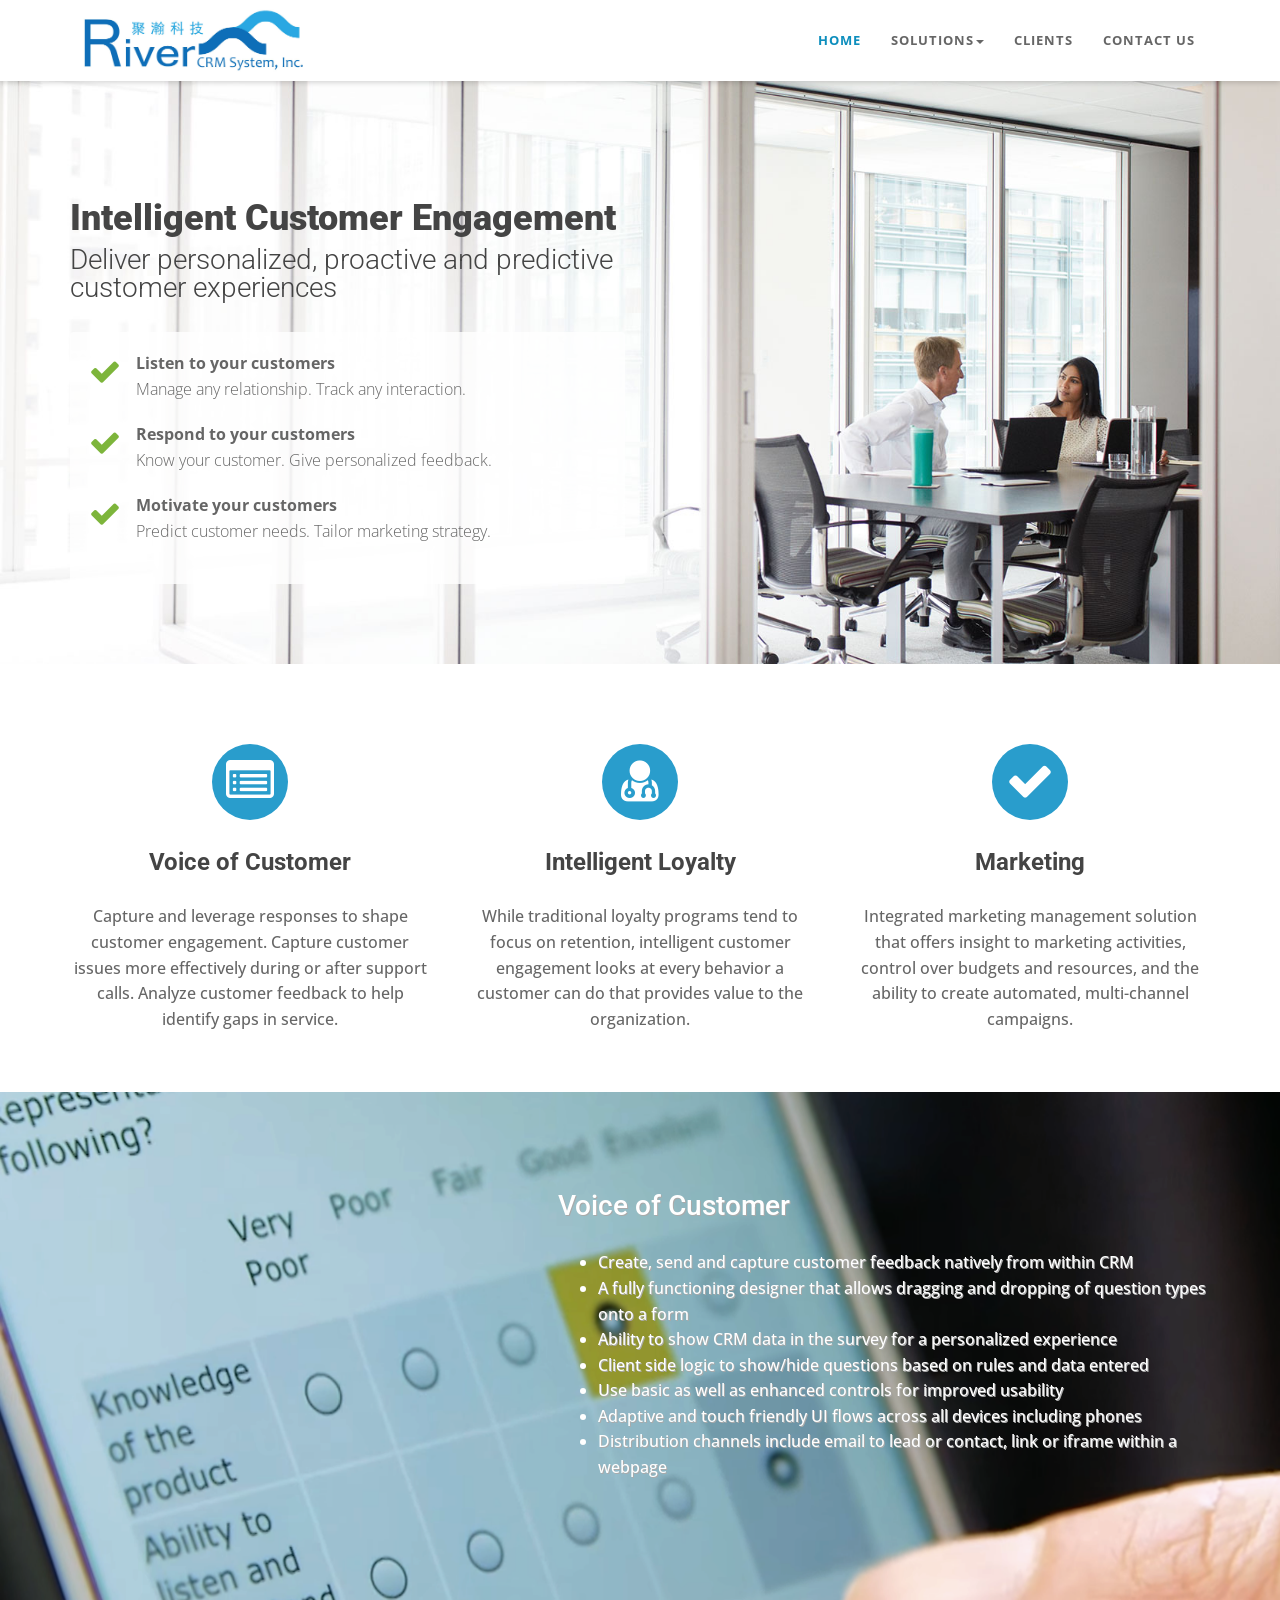
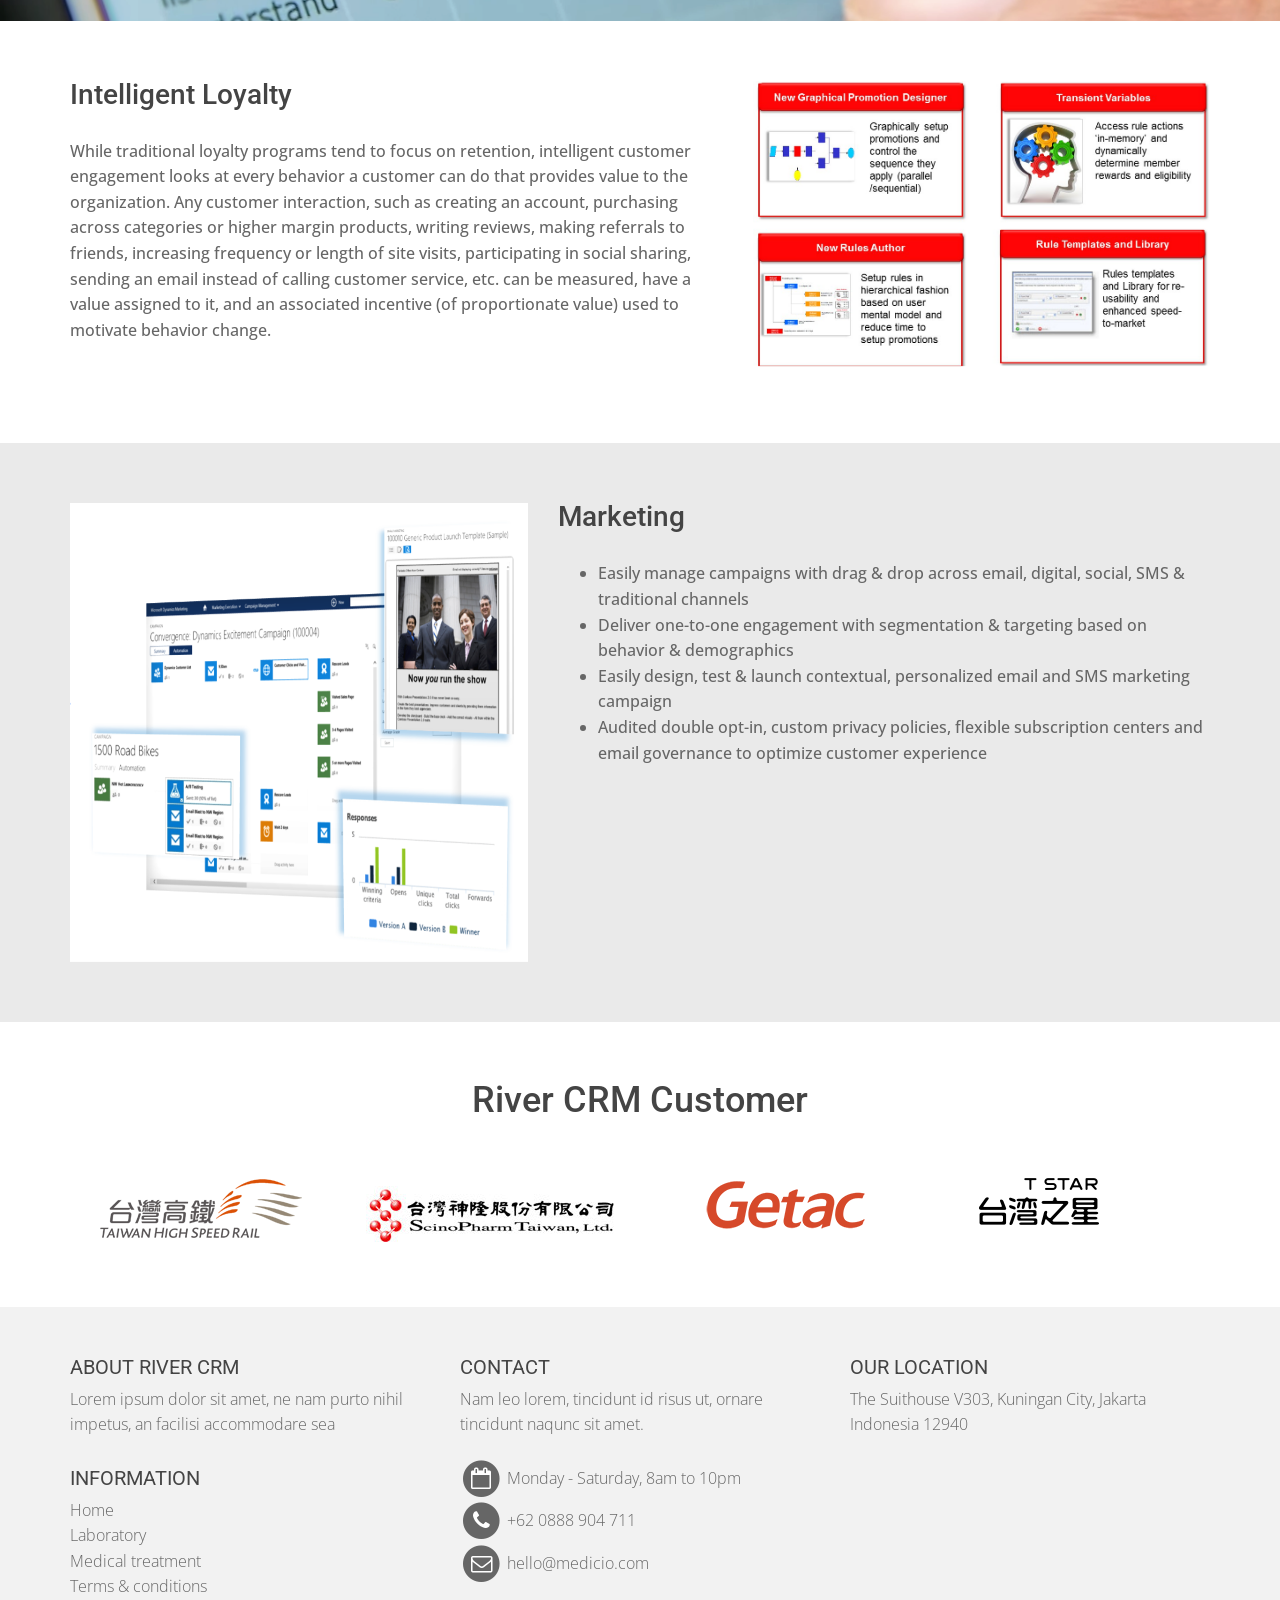
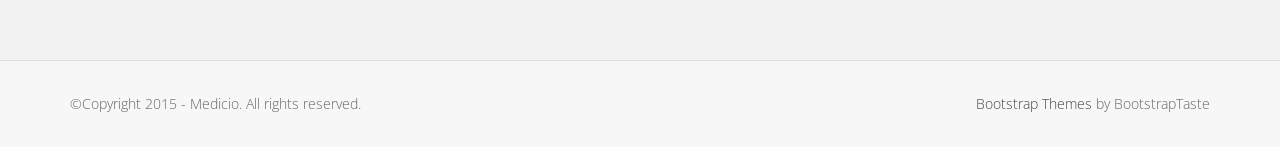
==== index.html @ c2c26728 "add logo, change color" ====
<!DOCTYPE html>
<html lang="en">

<head>
    <meta charset="utf-8">
    <meta name="viewport" content="width=device-width, initial-scale=1.0">
    <meta name="description" content="">
    <meta name="author" content="">

    <title>River CRM System, Inc.</title>
	
    <!-- css -->
    <link href="css/bootstrap.min.css" rel="stylesheet" type="text/css">
    <link href="font-awesome/css/font-awesome.min.css" rel="stylesheet" type="text/css" />
	<link rel="stylesheet" type="text/css" href="plugins/cubeportfolio/css/cubeportfolio.min.css">
	<link href="css/nivo-lightbox.css" rel="stylesheet" />
	<link href="css/nivo-lightbox-theme/default/default.css" rel="stylesheet" type="text/css" />
	<link href="css/owl.carousel.css" rel="stylesheet" media="screen" />
    <link href="css/owl.theme.css" rel="stylesheet" media="screen" />
	<link href="css/animate.css" rel="stylesheet" />
    <link href="css/style.css" rel="stylesheet">

	<!-- boxed bg -->
	<link id="bodybg" href="bodybg/bg1.css" rel="stylesheet" type="text/css" />
	<!-- template skin -->
	<link id="t-colors" href="color/blue.css" rel="stylesheet">


</head>

<body id="page-top" data-spy="scroll" data-target=".navbar-custom">


<div id="wrapper">
	
    <nav class="navbar navbar-custom navbar-fixed-top" role="navigation">
    <!--
		<div class="top-area">
			<div class="container">
				<div class="row">
					<div class="col-sm-6 col-md-6">
					<p class="bold text-left">Monday - Saturday, 8am to 10pm </p>
					</div>
					<div class="col-sm-6 col-md-6">
					<p class="bold text-right">Call us now +62 008 65 001</p>
					</div>
				</div>
			</div>
		</div>
		-->
        <div class="container navigation">
		
            <div class="navbar-header page-scroll">
                <button type="button" class="navbar-toggle" data-toggle="collapse" data-target=".navbar-main-collapse">
                    <i class="fa fa-bars"></i>
                </button>
                <a class="navbar-brand" href="index.html">
                    <img src="img/logo/logo.png" alt="" width="247" height="80" />
                </a>
            </div>

            <!-- Collect the nav links, forms, and other content for toggling -->
            <div class="collapse navbar-collapse navbar-right navbar-main-collapse">
			  <ul class="nav navbar-nav">
				<li class="active"><a href="#intro">Home</a></li>
				<li class="dropdown">
				  <a href="#" class="dropdown-toggle" data-toggle="dropdown">Solutions<b class="caret"></b></a>
				  <ul class="dropdown-menu">
				    <li><a href="#voc">Voice of Customer</a></li>
					<li><a href="#loyalty">Intelligent Loyalty</a></li>
					<li><a href="#pdm">Predictive Dealer Management</a></li>
				  </ul>
				</li>
				<li><a href="#clients">Clients</a></li>
				<li><a href="#contact">Contact Us</a></li>
				<!-- <li><a href="#pricing">Pricing</a></li>
				<li class="dropdown">
				  <a href="#" class="dropdown-toggle" data-toggle="dropdown">
				  <span class="badge custom-badge red pull-right">Extra</span>More <b class="caret"></b></a>
				  <ul class="dropdown-menu">
					<li><a href="index.html">Home form</a></li>
					<li><a href="index-video.html">Home video</a></li>
					<li><a href="index-cta.html">Home CTA</a></li>
					<li><a href="https://bootstrapmade.com">Download</a></li>
				  </ul>
				</li>
				-->
			  </ul>
            </div>
            <!-- /.navbar-collapse -->
        </div>
        <!-- /.container -->
    </nav>
	
	<!-- Section: intro -->
    <section id="intro" class="intro">
		<div class="intro-content">
			<div class="container">
				<div class="row">
					<div class="col-lg-6">
					<div class="wow fadeInDown" data-wow-offset="0" data-wow-delay="0.1s">
					<h2 class="h-ultra">Intelligent Customer Engagement</h2>
					</div>
					<div class="wow fadeInUp" data-wow-offset="0" data-wow-delay="0.1s">
					<h4 class="h-light">Deliver personalized, proactive and predictive customer experiences</h4>
					</div>
						<div class="well well-trans">
						<div class="wow fadeInRight" data-wow-delay="0.1s">

						<ul class="lead-list">
							<li><span class="fa fa-check fa-2x icon-success"></span> <span class="list"><strong>Listen to your customers</strong><br />Manage any relationship. Track any interaction.</span></li>
							<li><span class="fa fa-check fa-2x icon-success"></span> <span class="list"><strong>Respond to your customers</strong><br />Know your customer. Give personalized feedback.</span></li>
							<li><span class="fa fa-check fa-2x icon-success"></span> <span class="list"><strong>Motivate your customers</strong><br />Predict customer needs. Tailor marketing strategy.</span></li>
						</ul>
						<!-- <p class="text-right wow bounceIn" data-wow-delay="0.4s">
						<a href="#" class="btn btn-skin btn-lg">Learn more <i class="fa fa-angle-right"></i></a>
						</p> -->
						</div>
						</div>


					</div>
					<div class="col-lg-6">
						<!--<div class="wow fadeInUp" data-wow-duration="2s" data-wow-delay="0.2s">
						<img src="img/dummy/img-1.png" class="img-responsive" alt="" />
						</div>-->
					</div> 
				</div>		
			</div>
		</div>		
    </section>
	
	<!-- /Section: intro -->

	<!-- Section: boxes -->
    <section id="solutions" class="home-section paddingtop-80 paddingbot-40">
	
		<div class="container">
			<div class="row">
				<div class="col-sm-4 col-md-4">
					<div class="wow fadeInUp" data-wow-delay="0.2s">
						<div class="box text-center">
							
							<i class="fa fa-list-alt fa-3x circled bg-skin"></i>
							<h4 class="h-bold">Voice of Customer</h4>
							<p class="medium">
							Capture and leverage responses to shape customer engagement. Capture customer issues more effectively during or after support calls. Analyze customer feedback to help identify gaps in service.
							</p>
						</div>
					</div>
				</div>
				<div class="col-sm-4 col-md-4">
					<div class="wow fadeInUp" data-wow-delay="0.2s">
						<div class="box text-center">
							
							<i class="fa fa-user-md fa-3x circled bg-skin"></i>
							<h4 class="h-bold">Intelligent Loyalty</h4>
							<p class="medium">
							While traditional loyalty programs tend to focus on retention, intelligent customer engagement looks at every behavior a customer can do that provides value to the organization. 
							</p>
						</div>
					</div>
				</div>
				<div class="col-sm-4 col-md-4">
					<div class="wow fadeInUp" data-wow-delay="0.2s">
						<div class="box text-center">
							<i class="fa fa-check fa-3x circled bg-skin"></i>
							<h4 class="h-bold">Marketing</h4>
							<p class="medium">
							Integrated marketing management solution that offers insight to marketing activities, control over budgets and resources, and the ability to create automated, multi-channel campaigns. 
							</p>
						</div>
					</div>
				</div>
			</div>
		</div>

	</section>
	<!-- /Section: boxes -->
	
	<a class="anchor" id="voc"></a>
    <section class="home-section paddingbot-100 paddingtop-100 parallax-voc" data-stellar-background-ratio="0.5">

		<div class="container">
        <div class="row">
		    <div class="col-sm-5 col-md-5">
				<!--<div class="wow fadeInUp" data-wow-delay="0.2s">
				<img src="img/photo/voc_screenshot.png" class="img-responsive" alt="" />
				</div>-->
            </div>	
			<div class="col-sm-7 col-md-7">
				<div class="wow fadeInRight" data-wow-delay="0.1s">
                <div class="service-box">
					<div class="service-desc">
						<h4 class="h-medium text-light">Voice of Customer</h4>
						<p class="color-light medium">
							<ul class="text-light medium">
							<li>Create, send and capture customer feedback natively from within CRM </li>
							<li>A fully functioning designer that allows dragging and dropping of question types onto a form </li>
							<li>Ability to show CRM data in the survey for a personalized experience </li>
							<li>Client side logic to show/hide questions based on rules and data entered </li>
							<li>Use basic as well as enhanced controls for improved usability </li>
							<li>Adaptive and touch friendly UI flows across all devices including phones </li>
							<li>Distribution channels include email to lead or contact, link or iframe within a webpage </li>
							</ul>
						</p>
					</div>
                </div>
				</div>
            </div>

        </div>		
		</div>
	</section>
	<!-- /Section: services -->

	<!-- Section: services -->
	<a class="anchor" id="loyalty"></a>
    <section class="home-section paddingbot-60 paddingtop-60">

		<div class="container">
        <div class="row">
			
			<div class="col-sm-3 col-md-7">
				
				<div class="wow fadeInRight" data-wow-delay="0.1s">
                <div class="service-box">
					<div class="service-desc">
						<h4 class="h-medium">Intelligent Loyalty</h4>
						<p class="medium">
						While traditional loyalty programs tend to focus on retention, intelligent customer engagement looks at every behavior a customer can do that provides value to the organization. Any customer interaction, such as creating an account, purchasing across categories or higher margin products, writing reviews, making referrals to friends, increasing frequency or length of site visits, participating in social sharing, sending an email instead of calling customer service, etc. can be measured, have a value assigned to it, and an associated incentive (of proportionate value) used to motivate behavior change.

						</p>
					</div>
                </div>
				</div>
            </div>
            <div class="col-sm-6 col-md-5">
				<div class="wow fadeInUp" data-wow-delay="0.2s">
				<img src="img/photo/loyalty.jpg" class="img-responsive" alt="" />
				</div>
            </div>
        </div>		
		</div>
	</section>
	<!-- /Section: services -->
	



<!-- Section: services -->
	<a class="anchor" id="pdm"></a>
    <section class="home-section bg-gray paddingbot-60 paddingtop-60">

		<div class="container">
        <div class="row">
			<div class="col-sm-6 col-md-5">
				<div class="wow fadeInUp" data-wow-delay="0.2s">
				<img src="img/photo/marketing.png" class="img-responsive" alt="" />
				</div>
            </div>
			<div class="col-sm-3 col-md-7">
				
				<div class="wow fadeInRight" data-wow-delay="0.1s">
                <div class="service-box">
					<div class="service-desc">
						<h4 class="h-medium">Marketing</h4>
						<p class="medium">
							<ul class="medium">
								<li>Easily manage campaigns with drag & drop across email, digital, social, SMS & traditional channels</li>
								<li>Deliver one-to-one engagement with segmentation & targeting based on behavior & demographics</li>
								<li>Easily design, test & launch contextual, personalized email and SMS marketing campaign</li>
								<li>Audited double opt-in, custom privacy policies, flexible subscription centers and email governance to optimize customer experience</li>
							</ul>
						</p>
					</div>
                </div>
				</div>
            </div>
        </div>		
		</div>
	</section>	
		
	
<a class="anchor" id="clients"></a>	
	<section id="partner" class="home-section paddingtop-60 paddingbot-60">	
		<div class="container marginbot-50">
			<div class="row">
				<div class="col-lg-8 col-lg-offset-2">
					<div class="section-heading text-center">
					<h2 class="h-medium">River CRM Customer</h2>
					</div>
					<!--<div class="divider-short"></div>-->
				</div>
			</div>
		</div>
		
           <div class="container">
				<div class="row">
					<div class="col-sm-6 col-md-3">
						<div class="partner">
						<img src="img/logo/thsrc.png" alt="thsrc" />
						</div>
					</div>
					<div class="col-sm-6 col-md-3">
						<div class="partner">
						<img src="img/logo/scinopharm.jpg" alt="scinopharm" />
						</div>
					</div>
					<div class="col-sm-6 col-md-3">
						<div class="partner">
						<img src="img/logo/getec.png" alt="getec" />
						</div>
					</div>
					<div class="col-sm-6 col-md-3">
						<div class="partner">
						<img src="img/logo/tstar.png" alt="tstar" />
						</div>
					</div>
				</div>
            </div>
	</section>	

	<footer>
	
		<div class="container">
			<div class="row">
				<div class="col-sm-6 col-md-4">
					<div class="wow fadeInDown" data-wow-delay="0.1s">
					<div class="widget">
						<h5>About River CRM</h5>
						<p>
						Lorem ipsum dolor sit amet, ne nam purto nihil impetus, an facilisi accommodare sea
						</p>
					</div>
					</div>
					<div class="wow fadeInDown" data-wow-delay="0.1s">
					<div class="widget">
						<h5>Information</h5>
						<ul>
							<li><a href="#">Home</a></li>
							<li><a href="#">Laboratory</a></li>
							<li><a href="#">Medical treatment</a></li>
							<li><a href="#">Terms & conditions</a></li>
						</ul>
					</div>
					</div>
				</div>
				<div class="col-sm-6 col-md-4">
					<div class="wow fadeInDown" data-wow-delay="0.1s">
					<div class="widget">
						<h5>Contact</h5>
						<p>
						Nam leo lorem, tincidunt id risus ut, ornare tincidunt naqunc sit amet.
						</p>
						<ul>
							<li>
								<span class="fa-stack fa-lg">
									<i class="fa fa-circle fa-stack-2x"></i>
									<i class="fa fa-calendar-o fa-stack-1x fa-inverse"></i>
								</span> Monday - Saturday, 8am to 10pm
							</li>
							<li>
								<span class="fa-stack fa-lg">
									<i class="fa fa-circle fa-stack-2x"></i>
									<i class="fa fa-phone fa-stack-1x fa-inverse"></i>
								</span> +62 0888 904 711
							</li>
							<li>
								<span class="fa-stack fa-lg">
									<i class="fa fa-circle fa-stack-2x"></i>
									<i class="fa fa-envelope-o fa-stack-1x fa-inverse"></i>
								</span> hello@medicio.com
							</li>

						</ul>
					</div>
					</div>
				</div>
				<div class="col-sm-6 col-md-4">
					<div class="wow fadeInDown" data-wow-delay="0.1s">
					<div class="widget">
						<h5>Our location</h5>
						<p>The Suithouse V303, Kuningan City, Jakarta Indonesia 12940</p>		
						
					</div>
					</div>
					
				</div>
			</div>	
		</div>
		<div class="sub-footer">
		<div class="container">
			<div class="row">
				<div class="col-sm-6 col-md-6 col-lg-6">
					<div class="wow fadeInLeft" data-wow-delay="0.1s">
					<div class="text-left">
					<p>&copy;Copyright 2015 - Medicio. All rights reserved.</p>
					</div>
					</div>
				</div>
				<div class="col-sm-6 col-md-6 col-lg-6">
					<div class="wow fadeInRight" data-wow-delay="0.1s">
					<div class="text-right">
						<p><a href="http://bootstraptaste.com/">Bootstrap Themes</a> by BootstrapTaste</p>
					</div>
                    <!-- 
                        All links in the footer should remain intact. 
                        Licenseing information is available at: http://bootstraptaste.com/license/
                        You can buy this theme without footer links online at: http://bootstraptaste.com/buy/?theme=Medicio
                    -->
					</div>
				</div>
			</div>	
		</div>
		</div>
	</footer>

</div>
<a href="#" class="scrollup"><i class="fa fa-angle-up active"></i></a>

	<!-- Core JavaScript Files -->
    <script src="js/jquery.min.js"></script>	 
    <script src="js/bootstrap.min.js"></script>
    <script src="js/jquery.easing.min.js"></script>
	<script src="js/wow.min.js"></script>
	<script src="js/jquery.scrollTo.js"></script>
	<script src="js/jquery.appear.js"></script>
	<script src="js/stellar.js"></script>
	<script src="plugins/cubeportfolio/js/jquery.cubeportfolio.min.js"></script>
	<script src="js/owl.carousel.min.js"></script>
	<script src="js/nivo-lightbox.min.js"></script>
    <script src="js/custom.js"></script>

</body>

</html>
---- plugins/cubeportfolio/css/cubeportfolio.min.css ----
/**
 * Cube Portfolio - Responsive jQuery Grid Plugin
 *
 * version: 1.4.1 (July 23, 2014)
 * requires jQuery v1.7 or later
 *
 * Copyright (c) 2014, Mihai Buricea (http://scriptpie.com)
 * Released under CodeCanyon License http://codecanyon.net/licenses
 *
 */
.cbp,.cbp *,.cbp-l-filters-dropdown,.cbp-l-filters-dropdown *,.cbp-l-filters-button,.cbp-l-filters-button *,.cbp-l-filters-alignLeft,.cbp-l-filters-alignLeft *,.cbp-l-filters-alignCenter,.cbp-l-filters-alignCenter *,.cbp-l-filters-alignRight,.cbp-l-filters-alignRight *,.cbp-l-filters-list,.cbp-l-filters-list *{-webkit-box-sizing:border-box;-moz-box-sizing:border-box;box-sizing:border-box;outline:0}.cbp,.cbp-wrapper,.cbp-item{filter:inherit}.cbp{position:relative;overflow:hidden;margin:0 auto;height:400px;visibility:visible!important}.cbp-item{float:left;margin-right:10px}.cbp-wrapper,.cbp .cbp-item{position:absolute;top:0;left:0;list-style-type:none;margin:0;padding:0;overflow:hidden}.cbp .cbp-item{z-index:2;display:block;width:300px;height:200px}.cbp-item-wrapper{width:100%;height:100%;position:absolute;top:0;left:0}.cbp img{display:block}.cbp a,.cbp a:hover,.cbp a:active{text-decoration:none;outline:0}.cbp-loading,.cbp-loading *,.cbp-no-transition .cbp-item{-webkit-transition:none!important;transition:none!important}.cbp-appendItems-loading{-webkit-transition:height .4s ease!important;transition:height .4s ease!important}.cbp-appendItems-loading .cbp-wrapper{-webkit-transition:none!important;transition:none!important}.cbp-loading{background:url('../img/cbp-loading.gif') no-repeat scroll center center transparent}.cbp .cbp-item-hidden{pointer-events:none;z-index:1}.cbp-wrapper{visibility:hidden;width:100%;height:100%;z-index:1}.cbp-ready .cbp-wrapper{visibility:visible}.cbp-wrapper-front{z-index:3}.cbp-wrapper-back{z-index:-1}.cbp-caption,.cbp-caption-defaultWrap,.cbp-caption-activeWrap{width:100%;height:100%;overflow:hidden;position:relative;display:block;text-decoration:none}.cbp-caption-defaultWrap,.cbp-caption-activeWrap{position:absolute;z-index:1}.cbp-caption-activeWrap{z-index:2}.cbp-l-caption-title{color:#fff;font:700 16px/18px sans-serif;margin-bottom:5px}.cbp-l-caption-desc{color:#777;font:400 12px/16px sans-serif}.cbp-l-caption-text{font:400 14px "Open Sans",sans-serif;color:#fff;letter-spacing:3px}.cbp-l-caption-buttonLeft,.cbp-l-caption-buttonRight{background-color:#3288C4;color:#FFF;display:inline-block;font:12px/28px sans-serif;text-decoration:none;width:90px;text-align:center;margin:4px}.cbp-l-caption-buttonLeft:hover,.cbp-l-caption-buttonRight:hover{background-color:#2578B3;text-decoration:none;color:#fff}.cbp-caption-pushTop .cbp-l-caption-alignLeft .cbp-l-caption-body,.cbp-caption-pushDown .cbp-l-caption-alignLeft .cbp-l-caption-body,.cbp-caption-revealBottom .cbp-l-caption-alignLeft .cbp-l-caption-body,.cbp-caption-revealTop .cbp-l-caption-alignLeft .cbp-l-caption-body,.cbp-caption-overlayBottom .cbp-l-caption-alignLeft .cbp-l-caption-body,.cbp-caption-overlayRightAlong .cbp-l-caption-alignLeft .cbp-l-caption-body,.cbp-caption-fadeIn .cbp-l-caption-alignLeft .cbp-l-caption-body,.cbp-caption-zoom .cbp-l-caption-alignLeft .cbp-l-caption-body,.cbp-caption-minimal .cbp-l-caption-alignLeft .cbp-l-caption-body,.cbp-caption-moveRight .cbp-l-caption-alignLeft .cbp-l-caption-body,.cbp-caption-revealLeft .cbp-l-caption-alignLeft .cbp-l-caption-body{margin:30px 30px 0}.cbp-caption-overlayBottomPush .cbp-l-caption-alignLeft .cbp-l-caption-body,.cbp-caption-overlayBottom .cbp-l-caption-alignLeft .cbp-l-caption-body,.cbp-caption-overlayBottomReveal .cbp-l-caption-alignLeft .cbp-l-caption-body,.cbp-caption-overlayBottomAlong .cbp-l-caption-alignLeft .cbp-l-caption-body{margin:17px 30px 0}.cbp-caption-minimal .cbp-l-caption-title,.cbp-caption-minimal .cbp-l-caption-desc{position:relative;left:0;opacity:0;-webkit-transition:-webkit-transform .5s ease;transition:transform .5s ease}.cbp-caption-minimal .cbp-l-caption-title{-webkit-transform:translateY(-100%);-moz-transform:translateY(-100%);-o-transform:translateY(-100%);transform:translateY(-100%)}.cbp-caption-minimal .cbp-l-caption-desc{-webkit-transform:translateY(100%);-moz-transform:translateY(100%);-o-transform:translateY(100%);transform:translateY(100%)}.cbp-caption-minimal .cbp-caption:hover .cbp-l-caption-title,.cbp-caption-minimal .cbp-caption:hover .cbp-l-caption-desc{opacity:1;-webkit-transform:translateY(0);-moz-transform:translateY(0);-o-transform:translateY(0);transform:translateY(0)}.cbp-l-caption-alignCenter{display:table;width:100%;height:100%}.cbp-l-caption-alignCenter .cbp-l-caption-body{display:table-cell;vertical-align:middle;text-align:center}.cbp-l-caption-alignCenter .cbp-l-caption-buttonLeft,.cbp-l-caption-alignCenter .cbp-l-caption-buttonRight{position:relative;-webkit-transition:left .4s cubic-bezier(.190,1.000,.220,1.000);transition:left .4s cubic-bezier(.190,1.000,.220,1.000)}.cbp-caption-overlayBottom .cbp-l-caption-alignCenter .cbp-l-caption-buttonLeft,.cbp-caption-overlayBottomPush .cbp-l-caption-alignCenter .cbp-l-caption-buttonLeft,.cbp-caption-minimal .cbp-l-caption-alignCenter .cbp-l-caption-buttonLeft,.cbp-caption-overlayBottomAlong .cbp-l-caption-alignCenter .cbp-l-caption-buttonLeft{left:-20px}.cbp-caption-overlayBottom .cbp-l-caption-alignCenter .cbp-l-caption-buttonRight,.cbp-caption-overlayBottomPush .cbp-l-caption-alignCenter .cbp-l-caption-buttonRight,.cbp-caption-minimal .cbp-l-caption-alignCenter .cbp-l-caption-buttonRight,.cbp-caption-overlayBottomAlong .cbp-l-caption-alignCenter .cbp-l-caption-buttonRight{left:20px}.cbp-caption:hover .cbp-l-caption-alignCenter .cbp-l-caption-buttonLeft,.cbp-caption:hover .cbp-l-caption-alignCenter .cbp-l-caption-buttonRight{left:0}.cbp-ie8 .cbp-l-caption-alignCenter .cbp-l-caption-buttonLeft,.cbp-ie8 .cbp-l-caption-alignCenter .cbp-l-caption-buttonRight,.cbp-ie9 .cbp-l-caption-alignCenter .cbp-l-caption-buttonLeft,.cbp-ie9 .cbp-l-caption-alignCenter .cbp-l-caption-buttonRight{left:0}.cbp-caption-none .cbp-caption-activeWrap{display:none}.cbp-caption-pushTop .cbp-caption-defaultWrap,.cbp-caption-pushTop .cbp-caption-activeWrap{bottom:0;-webkit-transition:bottom .6s cubic-bezier(.190,1.000,.220,1.000);transition:bottom .6s cubic-bezier(.190,1.000,.220,1.000)}.cbp-caption-pushTop .cbp-caption-activeWrap{bottom:-100%;background:none repeat scroll 0 0 #282727}.cbp-caption-pushTop .cbp-caption:hover .cbp-caption-defaultWrap{bottom:100%}.cbp-caption-pushTop .cbp-caption:hover .cbp-caption-activeWrap{bottom:0}.cbp-caption-pushTop.cbp-ie8 .cbp-caption:hover .cbp-caption-defaultWrap,.cbp-caption-pushTop.cbp-ie9 .cbp-caption:hover .cbp-caption-defaultWrap{bottom:0}.cbp-caption-pushTop.cbp-ie8 .cbp-caption:hover .cbp-caption-activeWrap,.cbp-caption-pushTop.cbp-ie9 .cbp-caption:hover .cbp-caption-activeWrap{bottom:-100%}.cbp-caption-pushDown .cbp-caption-defaultWrap,.cbp-caption-pushDown .cbp-caption-activeWrap{bottom:0;-webkit-transition:bottom .6s cubic-bezier(.190,1.000,.220,1.000);transition:bottom .6s cubic-bezier(.190,1.000,.220,1.000)}.cbp-caption-pushDown .cbp-caption-activeWrap{bottom:100%;background:none repeat scroll 0 0 #282727}.cbp-caption-pushDown .cbp-caption:hover .cbp-caption-defaultWrap{bottom:-100%}.cbp-caption-pushDown .cbp-caption:hover .cbp-caption-activeWrap{bottom:0}.cbp-caption-pushDown.cbp-ie8 .cbp-caption:hover .cbp-caption-defaultWrap,.cbp-caption-pushDown.cbp-ie9 .cbp-caption:hover .cbp-caption-defaultWrap{bottom:0}.cbp-caption-pushDown.cbp-ie8 .cbp-caption:hover .cbp-caption-activeWrap,.cbp-caption-pushDown.cbp-ie9 .cbp-caption:hover .cbp-caption-activeWrap{bottom:100%}.cbp-caption-revealBottom .cbp-caption-defaultWrap{bottom:0;z-index:2;-webkit-transition:bottom .6s cubic-bezier(.190,1.000,.220,1.000);transition:bottom .6s cubic-bezier(.190,1.000,.220,1.000)}.cbp-caption-revealBottom .cbp-caption-activeWrap{bottom:0;z-index:1;background:none repeat scroll 0 0 #282727}.cbp-caption-revealBottom .cbp-caption:hover .cbp-caption-defaultWrap{bottom:100%}.cbp-caption-revealBottom.cbp-ie8 .cbp-caption:hover .cbp-caption-defaultWrap,.cbp-caption-revealBottom.cbp-ie9 .cbp-caption:hover .cbp-caption-defaultWrap{bottom:0}.cbp-caption-revealTop .cbp-caption-defaultWrap{bottom:0;z-index:2;-webkit-transition:bottom .6s cubic-bezier(.190,1.000,.220,1.000);transition:bottom .6s cubic-bezier(.190,1.000,.220,1.000)}.cbp-caption-revealTop .cbp-caption-activeWrap{bottom:0;z-index:1;background:none repeat scroll 0 0 #282727}.cbp-caption-revealTop .cbp-caption:hover .cbp-caption-defaultWrap{bottom:-100%}.cbp-caption-revealTop.cbp-ie8 .cbp-caption:hover .cbp-caption-defaultWrap,.cbp-caption-revealTop.cbp-ie9 .cbp-caption:hover .cbp-caption-defaultWrap{bottom:0}.cbp-caption-overlayBottomReveal .cbp-caption-defaultWrap{bottom:0;z-index:2;-webkit-transition:bottom .6s cubic-bezier(.190,1.000,.220,1.000);transition:bottom .6s cubic-bezier(.190,1.000,.220,1.000)}.cbp-caption-overlayBottomReveal .cbp-caption-activeWrap{bottom:0;z-index:1;height:70px;background:none repeat scroll 0 0 #282727}.cbp-caption-overlayBottomReveal .cbp-caption:hover .cbp-caption-defaultWrap{bottom:70px}.cbp-caption-overlayBottomReveal.cbp-ie8 .cbp-caption:hover .cbp-caption-defaultWrap,.cbp-caption-overlayBottomReveal.cbp-ie9 .cbp-caption:hover .cbp-caption-defaultWrap{bottom:0}.cbp-caption-overlayBottomPush .cbp-caption-defaultWrap,.cbp-caption-overlayBottomPush .cbp-caption-activeWrap{bottom:0;-webkit-transition:bottom .6s cubic-bezier(.190,1.000,.220,1.000);transition:bottom .6s cubic-bezier(.190,1.000,.220,1.000)}.cbp-caption-overlayBottomPush .cbp-caption-activeWrap{bottom:-70px;height:70px;background:none repeat scroll 0 0 #282727}.cbp-caption-overlayBottomPush .cbp-caption:hover .cbp-caption-defaultWrap{bottom:70px}.cbp-caption-overlayBottomPush .cbp-caption:hover .cbp-caption-activeWrap{bottom:0}.cbp-caption-overlayBottomPush.cbp-ie8 .cbp-caption:hover .cbp-caption-defaultWrap,.cbp-caption-overlayBottomPush.cbp-ie9 .cbp-caption:hover .cbp-caption-defaultWrap{bottom:0}.cbp-caption-overlayBottomPush.cbp-ie8 .cbp-caption:hover .cbp-caption-activeWrap,.cbp-caption-overlayBottomPush.cbp-ie9 .cbp-caption:hover .cbp-caption-activeWrap{bottom:-70px}.cbp-caption-overlayBottom .cbp-caption-activeWrap{bottom:-70px;height:70px;background-color:#181616;background-color:rgba(24,22,22,.7);-webkit-transition:bottom .6s cubic-bezier(.190,1.000,.220,1.000);transition:bottom .6s cubic-bezier(.190,1.000,.220,1.000)}.cbp-caption-overlayBottom .cbp-caption:hover .cbp-caption-activeWrap{bottom:0}.cbp-caption-overlayBottom.cbp-ie9 .cbp-caption:hover .cbp-caption-activeWrap{bottom:-70px}.cbp-caption-moveRight .cbp-caption-activeWrap{left:-100%;top:0;background:none repeat scroll 0 0 #282727;-webkit-transition:left .6s cubic-bezier(.190,1.000,.220,1.000);transition:left .6s cubic-bezier(.190,1.000,.220,1.000)}.cbp-caption-moveRight .cbp-caption:hover .cbp-caption-activeWrap{left:0}.cbp-caption-moveRight.cbp-ie8 .cbp-caption:hover .cbp-caption-activeWrap,.cbp-caption-moveRight.cbp-ie9 .cbp-caption:hover .cbp-caption-activeWrap{left:-100%}.cbp-caption-revealLeft .cbp-caption-activeWrap{left:100%;top:0;background:none repeat scroll 0 0 #282727;-webkit-transition:left .6s cubic-bezier(.190,1.000,.220,1.000);transition:left .6s cubic-bezier(.190,1.000,.220,1.000)}.cbp-caption-revealLeft .cbp-caption:hover .cbp-caption-activeWrap{left:0}.cbp-caption-revealLeft.cbp-ie8 .cbp-caption:hover .cbp-caption-activeWrap,.cbp-caption-revealLeft.cbp-ie9 .cbp-caption:hover .cbp-caption-activeWrap{left:100%}.cbp-caption-minimal .cbp-caption-activeWrap{background-color:rgba(0,0,0,.8);opacity:0}.cbp-caption-minimal .cbp-caption:hover .cbp-caption-activeWrap{opacity:1}.cbp-caption-minimal.cbp-ie8 .cbp-caption-activeWrap{background-color:#000;-ms-filter:"progid:DXImageTransform.Microsoft.Alpha(Opacity=0)"}.cbp-caption-minimal.cbp-ie8 .cbp-caption:hover .cbp-caption-activeWrap{-ms-filter:"progid:DXImageTransform.Microsoft.Alpha(Opacity=90)"}.cbp-caption-fadeIn .cbp-caption-activeWrap{opacity:0;width:100%;height:100%;position:absolute;top:0;left:0;background-color:rgba(0,0,0,.85);-webkit-transition:opacity .6s cubic-bezier(.190,1.000,.220,1.000);transition:opacity .6s cubic-bezier(.190,1.000,.220,1.000)}.cbp-caption-fadeIn.cbp-ie8 .cbp-caption-activeWrap{background-color:#000;-ms-filter:"progid:DXImageTransform.Microsoft.Alpha(Opacity=0)"}.cbp-caption-fadeIn .cbp-caption:hover .cbp-caption-activeWrap{opacity:1}.cbp-caption-fadeIn.cbp-ie9 .cbp-caption:hover .cbp-caption-activeWrap{opacity:0}.cbp-caption-overlayRightAlong .cbp-caption-defaultWrap,.cbp-caption-overlayRightAlong .cbp-caption-activeWrap{left:0;-webkit-transition:left .6s cubic-bezier(.190,1.000,.220,1.000);transition:left .6s cubic-bezier(.190,1.000,.220,1.000)}.cbp-caption-overlayRightAlong .cbp-caption-activeWrap{left:-50%;width:50%;background:none repeat scroll 0 0 #282727}.cbp-caption-overlayRightAlong .cbp-caption:hover .cbp-caption-defaultWrap{left:25%}.cbp-caption-overlayRightAlong .cbp-caption:hover .cbp-caption-activeWrap{left:0}.cbp-caption-overlayRightAlong.cbp-ie8 .cbp-caption:hover .cbp-caption-defaultWrap,.cbp-caption-overlayRightAlong.cbp-ie9 .cbp-caption:hover .cbp-caption-defaultWrap{left:0}.cbp-caption-overlayRightAlong.cbp-ie8 .cbp-caption:hover .cbp-caption-activeWrap,.cbp-caption-overlayRightAlong.cbp-ie9 .cbp-caption:hover .cbp-caption-activeWrap{left:-50%}.cbp-caption-overlayBottomAlong .cbp-caption-defaultWrap,.cbp-caption-overlayBottomAlong .cbp-caption-activeWrap{bottom:0;-webkit-transition:bottom .6s cubic-bezier(.190,1.000,.220,1.000);transition:bottom .6s cubic-bezier(.190,1.000,.220,1.000)}.cbp-caption-overlayBottomAlong .cbp-caption-activeWrap{bottom:-70px;height:70px;background:none repeat scroll 0 0 #282727}.cbp-caption-overlayBottomAlong .cbp-caption:hover .cbp-caption-defaultWrap{bottom:35px}.cbp-caption-overlayBottomAlong .cbp-caption:hover .cbp-caption-activeWrap{bottom:0}.cbp-caption-overlayBottomAlong.cbp-ie8 .cbp-caption:hover .cbp-caption-defaultWrap,.cbp-caption-overlayBottomAlong.cbp-ie9 .cbp-caption:hover .cbp-caption-defaultWrap{bottom:0}.cbp-caption-overlayBottomAlong.cbp-ie8 .cbp-caption:hover .cbp-caption-activeWrap,.cbp-caption-overlayBottomAlong.cbp-ie9 .cbp-caption:hover .cbp-caption-activeWrap{bottom:-70px}.cbp-caption-zoom .cbp-caption-defaultWrap{width:100%;height:100%;overflow:hidden;-webkit-transition:-webkit-transform .6s cubic-bezier(.190,1.000,.220,1.000);transition:transform .6s cubic-bezier(.190,1.000,.220,1.000)}.cbp-caption-zoom .cbp-caption:hover .cbp-caption-defaultWrap{-webkit-transform:scale(1.25);-moz-transform:scale(1.25);-o-transform:scale(1.25);transform:scale(1.25)}.cbp-caption-zoom .cbp-caption-activeWrap{opacity:0;width:100%;height:100%;position:absolute;top:0;left:0;background-color:rgba(0,0,0,.9);-webkit-transition:opacity .8s cubic-bezier(.190,1.000,.220,1.000);transition:opacity .8s cubic-bezier(.190,1.000,.220,1.000)}.cbp-caption-zoom.cbp-ie8 .cbp-caption-activeWrap{background-color:#000;-ms-filter:"progid:DXImageTransform.Microsoft.Alpha(Opacity=0)"}.cbp-caption-zoom .cbp-caption:hover .cbp-caption-activeWrap{opacity:1}.cbp-caption-zoom.cbp-ie9 .cbp-caption:hover .cbp-caption-activeWrap{opacity:0}.cbp-animation-fadeOut{-webkit-transition:height .6s ease-in-out;transition:height .6s ease-in-out}.cbp-animation-fadeOut .cbp-item{-webkit-transition:-webkit-transform .6s ease-in-out .2s,opacity .6s ease-in-out .2s;transition:transform .6s ease-in-out .2s,opacity .6s ease-in-out .2s}.cbp-animation-fadeOut .cbp-item-hidden{-webkit-transition:-webkit-transform .6s ease-in-out 0s,opacity .4s ease-in-out 0s;transition:transform .6s ease-in-out 0s,opacity .4s ease-in-out 0s}.cbp-animation-quicksand{-webkit-transition:height .6s ease-in-out;transition:height .6s ease-in-out}.cbp-animation-quicksand .cbp-item{-webkit-transition:-webkit-transform .6s ease-in-out .2s,opacity .6s ease-in-out .2s;transition:transform .6s ease-in-out .2s,opacity .6s ease-in-out .2s}.cbp-animation-quicksand .cbp-item-hidden{-webkit-transition:-webkit-transform .6s ease-in-out 0s,opacity .4s ease-in-out 0s;transition:transform .6s ease-in-out 0s,opacity .4s ease-in-out 0s}.cbp-animation-skew{-webkit-transition:height .3s ease-in-out;transition:height .3s ease-in-out}.cbp-animation-skew .cbp-item{-webkit-transition:-webkit-transform .3s ease-in,opacity .3s ease-in;transition:transform .3s ease-in,opacity .3s ease-in}.cbp-animation-skew .cbp-item-hidden{-webkit-transition:-webkit-transform .3s ease-in 0s,opacity .3s ease-in 0s;transition:transform .3s ease-in 0s,opacity .3s ease-in 0s}.cbp-animation-boxShadow{-webkit-transition:height .6s ease-in-out;transition:height .6s ease-in-out}.cbp-animation-boxShadow .cbp-item{-webkit-transition:-webkit-transform .6s ease-in-out,opacity .6s ease-in-out;transition:transform .6s ease-in-out,opacity .6s ease-in-out}.cbp-animation-boxShadow .cbp-item .cbp-animation-boxShadowMask{position:absolute;top:0;left:0;width:100%;height:100%;z-index:-1;-webkit-transition:box-shadow .6s ease-in-out;transition:box-shadow .6s ease-in-out}.cbp-animation-boxShadow .cbp-item .cbp-animation-boxShadowMask.cbp-animation-boxShadowShow{z-index:10}.cbp-animation-boxShadow .cbp-item .cbp-animation-boxShadowMask.cbp-animation-boxShadowActive{box-shadow:0 0 100px 100px #fff inset}.cbp-animation-boxShadow .cbp-item .cbp-animation-boxShadowMask.cbp-animation-boxShadowInactive{box-shadow:0 0 0 0 #fff inset}.cbp-animation-bounceLeft{-webkit-transition:height .8s ease-in-out;transition:height .8s ease-in-out}.cbp-animation-bounceLeft .cbp-wrapper{-webkit-transition:opacity .8s ease-in-out,left .8s ease-in-out;transition:opacity .8s ease-in-out,left .8s ease-in-out}.cbp-animation-bounceLeft .cbp-item{overflow:visible;-webkit-transition:-webkit-transform .8s ease-in-out;transition:transform .8s ease-in-out}.cbp-animation-bounceLeft .cbp-item-hidden{display:none}.cbp-animation-bounceLeft .cbp-item-wrapper{overflow:hidden}.cbp-animation-bounceTop{-webkit-transition:height .6s ease-in-out;transition:height .6s ease-in-out}.cbp-animation-bounceTop .cbp-wrapper{-webkit-transition:opacity .6s ease-in-out,top .6s ease-in-out;transition:opacity .6s ease-in-out,top .6s ease-in-out}.cbp-animation-bounceTop .cbp-item{overflow:visible;-webkit-transition:-webkit-transform .8s ease-in-out;transition:transform .8s ease-in-out}.cbp-animation-bounceTop .cbp-item-hidden{display:none}.cbp-animation-bounceTop .cbp-item-wrapper{overflow:hidden}.cbp-animation-bounceBottom{-webkit-transition:height .6s ease-in-out;transition:height .6s ease-in-out}.cbp-animation-bounceBottom .cbp-wrapper{-webkit-transition:opacity .6s ease-in-out,top .6s ease-in-out;transition:opacity .6s ease-in-out,top .6s ease-in-out}.cbp-animation-bounceBottom .cbp-item{overflow:visible;-webkit-transition:-webkit-transform .8s ease-in-out;transition:transform .8s ease-in-out}.cbp-animation-bounceBottom .cbp-item-hidden{display:none}.cbp-animation-bounceBottom .cbp-item-wrapper{overflow:hidden}.cbp-animation-moveLeft{-webkit-transition:height .6s ease-in-out;transition:height .6s ease-in-out}.cbp-animation-moveLeft .cbp-wrapper{z-index:2;-webkit-transition:opacity .6s ease-in-out,left .6s ease-in-out;transition:opacity .6s ease-in-out,left .6s ease-in-out}.cbp-animation-moveLeft .cbp-wrapper.no-trans{z-index:1;-webkit-transition:none!important;transition:none!important}.cbp-animation-moveLeft .cbp-item{overflow:visible;-webkit-transition:-webkit-transform .6s ease-in-out;transition:transform .6s ease-in-out}.cbp-animation-moveLeft .cbp-item-wrapper{overflow:hidden}.cbp-animation-slideLeft{overflow:visible}.cbp-animation-slideLeft .cbp-item{-webkit-transition:-webkit-transform .6s ease-in-out;transition:transform .6s ease-in-out}.cbp-animation-slideLeft-out{-webkit-animation:cbp-animation-slideLeft-out .9s both ease;-moz-animation:cbp-animation-slideLeft-out .9s both ease;animation:cbp-animation-slideLeft-out .9s both ease}.cbp-animation-slideLeft-in{-webkit-animation:cbp-animation-slideLeft-in .9s both ease;-moz-animation:cbp-animation-slideLeft-in .9s both ease;animation:cbp-animation-slideLeft-in .9s both ease}@-webkit-keyframes cbp-animation-slideLeft-out{25%{opacity:.75;-webkit-transform:scale(.8)}75%{opacity:.75;-webkit-transform:scale(.8) translateX(-200%)}100%{opacity:.75;-webkit-transform:scale(.8) translateX(-200%)}}@-moz-keyframes cbp-animation-slideLeft-out{25%{opacity:.75;-moz-transform:scale(.8)}75%{opacity:.75;-moz-transform:scale(.8) translateX(-200%)}100%{opacity:.75;-moz-transform:scale(.8) translateX(-200%)}}@keyframes cbp-animation-slideLeft-out{25%{opacity:.75;transform:scale(.8)}75%{opacity:.75;transform:scale(.8) translateX(-200%)}100%{opacity:.75;transform:scale(.8) translateX(-200%)}}@-webkit-keyframes cbp-animation-slideLeft-in{0%,25%{opacity:.75;-webkit-transform:scale(.8) translateX(200%)}75%{opacity:.75;-webkit-transform:scale(.8)}100%{opacity:1;-webkit-transform:scale(1) translateX(0)}}@-moz-keyframes cbp-animation-slideLeft-in{0%,25%{opacity:.75;-moz-transform:scale(.8) translateX(200%)}75%{opacity:.75;-moz-transform:scale(.8)}100%{opacity:1;-moz-transform:scale(1) translateX(0)}}@keyframes cbp-animation-slideLeft-in{0%,25%{opacity:.75;transform:scale(.8) translateX(200%)}75%{opacity:.75;transform:scale(.8)}100%{opacity:1;transform:scale(1) translateX(0)}}.cbp-animation-slideDelay{overflow:visible}.cbp-animation-slideDelay .cbp-item{-webkit-transition:-webkit-transform .6s ease-in-out;transition:transform .6s ease-in-out}.cbp-animation-slideDelay-out{-webkit-animation:cbp-animation-slideDelay-out .5s both ease-in-out;-moz-animation:cbp-animation-slideDelay-out .5s both ease-in-out;animation:cbp-animation-slideDelay-out .5s both ease-in-out}.cbp-animation-slideDelay-in{-webkit-animation:cbp-animation-slideDelay-in .5s both ease-in-out;-moz-animation:cbp-animation-slideDelay-in .5s both ease-in-out;animation:cbp-animation-slideDelay-in .5s both ease-in-out}.cbp-animation-slideDelay-fadeOut{-webkit-animation:cbp-animation-slideDelay-fadeOut .4s both ease;-moz-animation:cbp-animation-slideDelay-fadeOut .4s both ease;animation:cbp-animation-slideDelay-fadeOut .4s both ease}@-webkit-keyframes cbp-animation-slideDelay-out{100%{-webkit-transform:translateX(-100%)}}@-moz-keyframes cbp-animation-slideDelay-out{100%{-moz-transform:translateX(-100%)}}@keyframes cbp-animation-slideDelay-out{100%{transform:translateX(-100%)}}@-webkit-keyframes cbp-animation-slideDelay-in{0%{-webkit-transform:translateX(100%)}100%{-webkit-transform:translateX(0)}}@-moz-keyframes cbp-animation-slideDelay-in{0%{-moz-transform:translateX(100%)}100%{-moz-transform:translateX(0)}}@keyframes cbp-animation-slideDelay-in{0%{transform:translateX(100%)}100%{transform:translateX(0)}}@-webkit-keyframes cbp-animation-slideDelay-fadeOut{0%{opacity:1}100%{opacity:0}}@-moz-keyframes cbp-animation-slideDelay-fadeOut{0%{opacity:1}100%{opacity:0}}@keyframes cbp-animation-slideDelay-fadeOut{0%{opacity:1}100%{opacity:0}}.cbp-animation-3dflip{overflow:visible}.cbp-animation-3dflip .cbp-item{-webkit-transition:-webkit-transform .6s ease-in-out;transition:transform .6s ease-in-out;-webkit-perspective:1000px;perspective:1000px}.cbp-animation-3dflip-out{-webkit-transform-origin:0 50%;transform-origin:0 50%;-webkit-animation:rotateOutLeft .6s forwards;animation:rotateOutLeft .6s forwards}.cbp-animation-3dflip-in{opacity:0;-webkit-transform-origin:100% 50%;transform-origin:100% 50%;-webkit-animation:rotateInRight .6s ease-in forwards;animation:rotateInRight .6s ease-in forwards}.cbp-animation-3dflip-fadeOut{-webkit-animation:cbp-animation-3dflip-fadeOut .4s both ease;-moz-animation:cbp-animation-3dflip-fadeOut .4s both ease;animation:cbp-animation-3dflip-fadeOut .4s both ease}@-webkit-keyframes rotateOutLeft{100%{opacity:0;-webkit-transform:rotateY(90deg)}}@-moz-keyframes rotateOutLeft{100%{opacity:0;-moz-transform:rotateY(90deg)}}@keyframes rotateOutLeft{100%{opacity:0;transform:rotateY(90deg)}}@-webkit-keyframes rotateInRight{0%{opacity:0;-webkit-transform:rotateY(-90deg)}100%{visibility:visible;opacity:1;-webkit-transform:rotateY(0deg)}}@-moz-keyframes rotateInRight{0%{opacity:0;-moz-transform:rotateY(-90deg)}100%{visibility:visible;opacity:1;-moz-transform:rotateY(0deg)}}@keyframes rotateInRight{0%{opacity:0;transform:rotateY(-90deg)}100%{visibility:visible;opacity:1;transform:rotateY(0deg)}}@-webkit-keyframes cbp-animation-3dflip-fadeOut{0%{opacity:1}100%{opacity:0}}@-moz-keyframes cbp-animation-3dflip-fadeOut{0%{opacity:1}100%{opacity:0}}@keyframes cbp-animation-3dflip-fadeOut{0%{opacity:1}100%{opacity:0}}.cbp-animation-rotateSides{overflow:visible}.cbp-animation-rotateSides .cbp-item{-webkit-transition:-webkit-transform .6s ease-in-out;transition:transform .6s ease-in-out;-webkit-perspective:1000px;perspective:1000px}.cbp-animation-rotateSides-out{-webkit-transform-origin:-50% 50%;-webkit-animation:rotateSides-out .5s both ease-in;-moz-transform-origin:-50% 50%;-moz-animation:rotateSides-out .5s both ease-in;transform-origin:-50% 50%;animation:rotateSides-out .5s both ease-in}.cbp-animation-rotateSides-in{-webkit-transform-origin:150% 50%;-webkit-animation:rotateSides-in .6s both ease-out;-moz-transform-origin:150% 50%;-moz-animation:rotateSides-in .6s both ease-out;transform-origin:150% 50%;animation:rotateSides-in .6s both ease-out}.cbp-animation-rotateSides-fadeOut{-webkit-animation:cbp-animation-rotateSides-fadeOut .5s both ease;-moz-animation:cbp-animation-rotateSides-fadeOut .5s both ease;animation:cbp-animation-rotateSides-fadeOut .5s both ease}@-webkit-keyframes rotateSides-out{100%{opacity:0;-webkit-transform:translateZ(-500px) rotateY(90deg)}}@-moz-keyframes rotateSides-out{100%{opacity:0;-moz-transform:translateZ(-500px) rotateY(90deg)}}@keyframes rotateSides-out{100%{opacity:0;transform:translateZ(-500px) rotateY(90deg)}}@-webkit-keyframes rotateSides-in{0%{opacity:0;-webkit-transform:translateZ(-500px) rotateY(-90deg)}40%{opacity:0;-webkit-transform:translateZ(-500px) rotateY(-90deg)}}@-moz-keyframes rotateSides-in{0%{opacity:0;-moz-transform:translateZ(-500px) rotateY(-90deg)}40%{opacity:0;-moz-transform:translateZ(-500px) rotateY(-90deg)}}@keyframes rotateSides-in{0%{opacity:0;transform:translateZ(-500px) rotateY(-90deg)}40%{opacity:0;transform:translateZ(-500px) rotateY(-90deg)}}@-webkit-keyframes cbp-animation-rotateSides-fadeOut{0%{opacity:1}100%{opacity:0}}@-moz-keyframes cbp-animation-rotateSides-fadeOut{0%{opacity:1}100%{opacity:0}}@keyframes cbp-animation-rotateSides-fadeOut{0%{opacity:1}100%{opacity:0}}.cbp-animation-flipOutDelay{overflow:visible}.cbp-animation-flipOutDelay .cbp-item{-webkit-transition:-webkit-transform .6s ease-in-out;transition:transform .6s ease-in-out;-webkit-perspective:1000px;perspective:1000px}.cbp-animation-flipOutDelay-out{-webkit-transform-origin:50% 50%;-webkit-animation:flipOutDelay-out .5s both ease-in;-moz-transform-origin:50% 50%;-moz-animation:flipOutDelay-out .5s both ease-in;transform-origin:50% 50%;animation:flipOutDelay-out .5s both ease-in}.cbp-animation-flipOutDelay-in{-webkit-transform-origin:50% 50%;-webkit-animation:flipOutDelay-in 1s both ease-out;-moz-transform-origin:50% 50%;-moz-animation:flipOutDelay-in 1s both ease-out;transform-origin:50% 50%;animation:flipOutDelay-in 1s both ease-out}@-webkit-keyframes flipOutDelay-out{100%{-webkit-transform:translateZ(-1000px) rotateY(-90deg);opacity:.2}}@-moz-keyframes flipOutDelay-out{100%{-moz-transform:translateZ(-1000px) rotateY(-90deg);opacity:.2}}@keyframes flipOutDelay-out{100%{transform:translateZ(-1000px) rotateY(-90deg);opacity:.2}}@-webkit-keyframes flipOutDelay-in{0%{-webkit-transform:translateZ(-1000px) rotateY(90deg);opacity:.2}50%{-webkit-transform:translateZ(-1000px) rotateY(90deg);opacity:.2}}@-moz-keyframes flipOutDelay-in{0%{-moz-transform:translateZ(-1000px) rotateY(90deg);opacity:.2}50%{-moz-transform:translateZ(-1000px) rotateY(90deg);opacity:.2}}@keyframes flipOutDelay-in{0%{transform:translateZ(-1000px) rotateY(90deg);opacity:.2}50%{transform:translateZ(-1000px) rotateY(90deg);opacity:.2}}.cbp-animation-unfold{overflow:visible}.cbp-animation-unfold .cbp-item{-webkit-transition:-webkit-transform .6s ease-in-out;transition:transform .6s ease-in-out;-webkit-perspective:1000px;perspective:1000px}.cbp-animation-unfold-out{-webkit-animation:unfold-out .8s ease both;-moz-animation:unfold-out .8s ease both;animation:unfold-out .8s ease both}.cbp-animation-unfold-in{-webkit-transform-origin:0 50%;-webkit-animation:unfold-in .8s both ease;-moz-transform-origin:0 50%;-moz-animation:unfold-in .8s both ease;transform-origin:0 50%;animation:unfold-in .8s both ease}.cbp-animation-unfold-fadeOut{-webkit-animation:cbp-animation-unfold-fadeOut .5s both ease;-moz-animation:cbp-animation-unfold-fadeOut .5s both ease;animation:cbp-animation-unfold-fadeOut .5s both ease}@-webkit-keyframes unfold-out{99%{opacity:.3}100%{opacity:0;-webkit-transform:translateX(-100%)}}@-moz-keyframes unfold-out{99%{opacity:.3}100%{opacity:0;-moz-transform:translateX(-100%)}}@keyframes unfold-out{99%{opacity:.3}100%{opacity:0;transform:translateX(-100%)}}@-webkit-keyframes unfold-in{from{opacity:0;-webkit-transform:translateX(100%) rotateY(90deg)}}@-moz-keyframes unfold-in{from{opacity:0;-moz-transform:translateX(100%) rotateY(90deg)}}@keyframes unfold-in{from{opacity:0;transform:translateX(100%) rotateY(90deg)}}@-webkit-keyframes cbp-animation-unfold-fadeOut{0%{opacity:1}100%{opacity:0}}@-moz-keyframes cbp-animation-unfold-fadeOut{0%{opacity:1}100%{opacity:0}}@keyframes cbp-animation-unfold-fadeOut{0%{opacity:1}100%{opacity:0}}.cbp-animation-foldLeft{overflow:visible}.cbp-animation-foldLeft .cbp-item{-webkit-transition:-webkit-transform .6s ease-in-out;transition:transform .6s ease-in-out;-webkit-perspective:1000px;perspective:1000px}.cbp-animation-foldLeft-out{-webkit-transform-origin:100% 50%;-webkit-animation:foldLeft-out .7s both ease;-moz-transform-origin:100% 50%;-moz-animation:foldLeft-out .7s both ease;transform-origin:100% 50%;animation:foldLeft-out .7s both ease}.cbp-animation-foldLeft-in{-webkit-animation:foldLeft-in .7s ease both;-moz-animation:foldLeft-in .7s ease both;animation:foldLeft-in .7s ease both}.cbp-animation-foldLeft-fadeOut{-webkit-animation:cbp-animation-foldLeft-fadeOut .5s both ease;-moz-animation:cbp-animation-foldLeft-fadeOut .5s both ease;animation:cbp-animation-foldLeft-fadeOut .5s both ease}@-webkit-keyframes foldLeft-out{to{opacity:0;-webkit-transform:translateX(-100%) rotateY(-90deg)}}@-moz-keyframes foldLeft-out{to{opacity:0;-moz-transform:translateX(-100%) rotateY(-90deg)}}@keyframes foldLeft-out{to{opacity:0;transform:translateX(-100%) rotateY(-90deg)}}@-webkit-keyframes foldLeft-in{from{opacity:.3;-webkit-transform:translateX(100%)}}@-moz-keyframes foldLeft-in{from{opacity:.3;-moz-transform:translateX(100%)}}@keyframes foldLeft-in{from{opacity:.3;transform:translateX(100%)}}@-webkit-keyframes cbp-animation-foldLeft-fadeOut{0%{opacity:1}100%{opacity:0}}@-moz-keyframes cbp-animation-foldLeft-fadeOut{0%{opacity:1}100%{opacity:0}}@keyframes cbp-animation-foldLeft-fadeOut{0%{opacity:1}100%{opacity:0}}.cbp-animation-scaleDown{overflow:visible}.cbp-animation-scaleDown .cbp-item{-webkit-transition:-webkit-transform .6s ease-in-out;transition:transform .6s ease-in-out;-webkit-perspective:1000px;perspective:1000px}.cbp-animation-scaleDown-out{-webkit-animation:scaleDown-out .7s ease both;-moz-animation:scaleDown-out .7s ease both;animation:scaleDown-out .7s ease both}.cbp-animation-scaleDown-in{-webkit-animation:scaleDown-in .6s ease both;-moz-animation:scaleDown-in .6s ease both;animation:scaleDown-in .6s ease both}.cbp-animation-scaleDown-fadeOut{-webkit-animation:cbp-animation-scaleDown-fadeOut .5s both ease;-moz-animation:cbp-animation-scaleDown-fadeOut .5s both ease;animation:cbp-animation-scaleDown-fadeOut .5s both ease}@-webkit-keyframes scaleDown-out{to{opacity:0;-webkit-transform:scale(.8)}}@-moz-keyframes scaleDown-out{to{opacity:0;-moz-transform:scale(.8)}}@keyframes scaleDown-out{to{opacity:0;transform:scale(.8)}}@-webkit-keyframes scaleDown-in{from{-webkit-transform:translateX(100%)}}@-moz-keyframes scaleDown-in{from{-moz-transform:translateX(100%)}}@keyframes scaleDown-in{from{transform:translateX(100%)}}@-webkit-keyframes cbp-animation-scaleDown-fadeOut{0%{opacity:1}100%{opacity:0}}@-moz-keyframes cbp-animation-scaleDown-fadeOut{0%{opacity:1}100%{opacity:0}}@keyframes cbp-animation-scaleDown-fadeOut{0%{opacity:1}100%{opacity:0}}.cbp-animation-frontRow{overflow:visible}.cbp-animation-frontRow .cbp-item{-webkit-transition:-webkit-transform .6s ease-in-out;transition:transform .6s ease-in-out;-webkit-perspective:1000px;perspective:1000px}.cbp-animation-frontRow-out{-webkit-animation:frontRow-out .7s ease both;-moz-animation:frontRow-out .7s ease both;animation:frontRow-out .7s ease both}.cbp-animation-frontRow-in{-webkit-animation:frontRow-in .6s ease both;-moz-animation:frontRow-in .6s ease both;animation:frontRow-in .6s ease both}.cbp-animation-frontRow-fadeOut{-webkit-animation:cbp-animation-frontRow-fadeOut .5s both ease;-moz-animation:cbp-animation-frontRow-fadeOut .5s both ease;animation:cbp-animation-frontRow-fadeOut .5s both ease}@-webkit-keyframes frontRow-out{100%{-webkit-transform:translateX(-60%) scale(.8);opacity:0}}@-moz-keyframes frontRow-out{100%{-moz-transform:translateX(-60%) scale(.8);opacity:0}}@keyframes frontRow-out{100%{transform:translateX(-60%) scale(.8);opacity:0}}@-webkit-keyframes frontRow-in{0%{-webkit-transform:translateX(100%) scale(.8)}100%{visibility:visible;opacity:1;-webkit-transform:translateX(0%) scale(1)}}@-moz-keyframes frontRow-in{0%{-moz-transform:translateX(100%) scale(.8)}100%{visibility:visible;opacity:1;-moz-transform:translateX(0%) scale(1)}}@keyframes frontRow-in{0%{transform:translateX(100%) scale(.8)}100%{visibility:visible;opacity:1;transform:translateX(0%) scale(1)}}@-webkit-keyframes cbp-animation-frontRow-fadeOut{0%{opacity:1}100%{opacity:0}}@-moz-keyframes cbp-animation-frontRow-fadeOut{0%{opacity:1}100%{opacity:0}}@keyframes cbp-animation-frontRow-fadeOut{0%{opacity:1}100%{opacity:0}}.cbp-animation-rotateRoom{overflow:visible}.cbp-animation-rotateRoom .cbp-item{-webkit-transition:-webkit-transform .6s ease-in-out;transition:transform .6s ease-in-out;-webkit-perspective:1000px;perspective:1000px}.cbp-animation-rotateRoom-out{-webkit-transform-origin:100% 50%;-webkit-animation:rotateRoom-out .8s both ease;-moz-transform-origin:100% 50%;-moz-animation:rotateRoom-out .8s both ease;transform-origin:100% 50%;animation:rotateRoom-out .8s both ease}.cbp-animation-rotateRoom-in{-webkit-transform-origin:0 50%;-webkit-animation:rotateRoom-in .8s both ease;-moz-transform-origin:0 50%;-moz-animation:rotateRoom-in .8s both ease;transform-origin:0 50%;animation:rotateRoom-in .8s both ease}.cbp-animation-rotateRoom-fadeOut{-webkit-animation:cbp-animation-rotateRoom-fadeOut .5s both ease;-moz-animation:cbp-animation-rotateRoom-fadeOut .5s both ease;animation:cbp-animation-rotateRoom-fadeOut .5s both ease}@-webkit-keyframes rotateRoom-out{99%{opacity:.3}100%{opacity:0;-webkit-transform:translateX(-100%) rotateY(90deg)}}@-moz-keyframes rotateRoom-out{99%{opacity:.3}100%{opacity:0;-moz-transform:translateX(-100%) rotateY(90deg)}}@keyframes rotateRoom-out{99%{opacity:.3}100%{opacity:0;transform:translateX(-100%) rotateY(90deg)}}@-webkit-keyframes rotateRoom-in{from{opacity:.3;-webkit-transform:translateX(100%) rotateY(-90deg)}}@-moz-keyframes rotateRoom-in{from{opacity:.3;-moz-transform:translateX(100%) rotateY(-90deg)}}@keyframes rotateRoom-in{from{opacity:.3;transform:translateX(100%) rotateY(-90deg)}}@-webkit-keyframes cbp-animation-rotateRoom-fadeOut{0%{opacity:1}100%{opacity:0}}@-moz-keyframes cbp-animation-rotateRoom-fadeOut{0%{opacity:1}100%{opacity:0}}@keyframes cbp-animation-rotateRoom-fadeOut{0%{opacity:1}100%{opacity:0}}.cbp-animation-scaleSides{overflow:visible}.cbp-animation-scaleSides .cbp-item{-webkit-transition:-webkit-transform .5s ease-in-out;transition:transform .5s ease-in-out;-webkit-perspective:1000px;perspective:1000px}.cbp-animation-scaleSides-out{-webkit-animation:scaleSides-out .5s ease both;-moz-animation:scaleSides-out .5s ease both;animation:scaleSides-out .5s ease both}.cbp-animation-scaleSides-in{-webkit-animation:scaleUpCenter .5s ease .5s both;-moz-animation:scaleUpCenter .5s ease .5s both;animation:scaleUpCenter .5s ease .5s both}@-webkit-keyframes scaleSides-out{to{opacity:0;-webkit-transform:scale(.6)}}@-moz-keyframes scaleSides-out{to{opacity:0;-moz-transform:scale(.6)}}@keyframes scaleSides-out{to{opacity:0;transform:scale(.6)}}@-webkit-keyframes scaleUpCenter{from{opacity:0;-webkit-transform:scale(.6)}}@-moz-keyframes scaleUpCenter{from{opacity:0;-moz-transform:scale(.6)}}@keyframes scaleUpCenter{from{opacity:0;transform:scale(.6)}}.cbp-animation-flipOut{-webkit-transition:height .7s ease-in-out;transition:height .7s ease-in-out}.cbp-animation-flipOut .cbp-item{-webkit-transition:-webkit-transform .7s ease-in-out;transition:transform .7s ease-in-out;-webkit-perspective:1000px;perspective:1000px}.cbp-animation-flipOut-out{-webkit-transform-origin:50% 50%;-webkit-animation:flipOut-out .35s ease-in both;-moz-transform-origin:50% 50%;-moz-animation:flipOut-out .35s ease-in both;transform-origin:50% 50%;animation:flipOut-out .35s ease-in both}.cbp-animation-flipOut-in{-webkit-transform-origin:50% 50%;-webkit-animation:flipOut-in .35s ease-out .35s both;-moz-transform-origin:50% 50%;-moz-animation:flipOut-in .35s ease-out .35s both;transform-origin:50% 50%;animation:flipOut-in .35s ease-out .35s both}@-webkit-keyframes flipOut-out{100%{-webkit-transform:translateZ(-1000px) rotateY(-90deg);opacity:.2}}@-moz-keyframes flipOut-out{100%{-moz-transform:translateZ(-1000px) rotateY(-90deg);opacity:.2}}@keyframes flipOut-out{100%{transform:translateZ(-1000px) rotateY(-90deg);opacity:.2}}@-webkit-keyframes flipOut-in{0%{-webkit-transform:translateZ(-1000px) rotateY(90deg);opacity:.2}}@-moz-keyframes flipOut-in{0%{-moz-transform:translateZ(-1000px) rotateY(90deg);opacity:.2}}@keyframes flipOut-in{0%{transform:translateZ(-1000px) rotateY(90deg);opacity:.2}}.cbp-animation-flipBottom{-webkit-transition:height .7s ease-in-out;transition:height .7s ease-in-out}.cbp-animation-flipBottom .cbp-item{-webkit-transition:-webkit-transform .7s ease-in-out;transition:transform .7s ease-in-out;-webkit-perspective:1000px;perspective:1000px}.cbp-animation-flipBottom-out{-webkit-transform-origin:50% 50%;-webkit-animation:flipBottom-out .35s both 0s ease-in;-moz-transform-origin:50% 50%;-moz-animation:flipBottom-out .35s both 0s ease-in;transform-origin:50% 50%;animation:flipBottom-out .35s both 0s ease-in}.cbp-animation-flipBottom-in{-webkit-transform-origin:50% 50%;-webkit-animation:flipBottom-in .35s ease-out .35s both;-moz-transform-origin:50% 50%;-moz-animation:flipBottom-in .35s ease-out .35s both;transform-origin:50% 50%;animation:flipBottom-in .35s ease-out .35s both}@-webkit-keyframes flipBottom-out{to{-webkit-transform:translateZ(-1000px) rotateX(-90deg);opacity:.2}}@-moz-keyframes flipBottom-out{to{-moz-transform:translateZ(-1000px) rotateX(-90deg);opacity:.2}}@keyframes flipBottom-out{to{transform:translateZ(-1000px) rotateX(-90deg);opacity:.2}}@-webkit-keyframes flipBottom-in{from{-webkit-transform:translateZ(-1000px) rotateX(90deg);opacity:.2}}@-moz-keyframes flipBottom-in{from{-moz-transform:translateZ(-1000px) rotateX(90deg);opacity:.2}}@keyframes flipBottom-in{from{transform:translateZ(-1000px) rotateX(90deg);opacity:.2}}.cbp-animation-fadeOutTop{overflow:visible;-webkit-transition:height .2s ease-in-out;transition:height .2s ease-in-out}.cbp-animation-fadeOutTop .cbp-wrapper{-webkit-transition:opacity .3s ease-in-out,top .3s ease-in-out;transition:opacity .3s ease-in-out,top .3s ease-in-out}.cbp-animation-fadeOutTop .cbp-item{-webkit-transition:-webkit-transform .6s ease-in-out;transition:transform .6s ease-in-out}.cbp-animation-sequentially{overflow:visible;-webkit-transition:height .2s ease-in-out;transition:height .2s ease-in-out}.cbp-animation-sequentially .cbp-item{-webkit-transition:-webkit-transform .6s ease-in-out;transition:transform .6s ease-in-out}.cbp-animation-sequentially.cbp-no-transition .cbp-item{-webkit-transition:opacity .5s ease,top .5s ease!important;transition:opacity .5s ease,top .5s ease!important}.cbp-popup-ie8bg{position:absolute;width:100%;height:100%;min-height:100%;top:0;left:0;z-index:-1;background:#000;-ms-filter:"progid:DXImageTransform.Microsoft.Alpha(Opacity=70)"}.cbp-popup-wrap{-webkit-box-sizing:border-box;-moz-box-sizing:border-box;box-sizing:border-box;height:100%;text-align:center;position:fixed;width:100%;left:0;top:0;display:none;overflow-y:scroll;overflow-x:hidden;z-index:99999;padding:0 10px}.cbp-popup-lightbox{background:rgba(0,0,0,.8)}.cbp-popup-singlePage{background:#fff;padding:0}.cbp-popup-singlePage .cbp-popup-ie8bg{background:#fff;-ms-filter:"progid:DXImageTransform.Microsoft.Alpha(Opacity=100)"}.cbp-popup-wrap:before{content:'';display:inline-block;height:100%;vertical-align:middle;margin-right:-.25em}.cbp-popup-content{position:relative;display:inline-block;vertical-align:middle;text-align:left;max-width:100%}.cbp-popup-singlePage .cbp-popup-content{margin-top:140px;max-width:1024px;vertical-align:top;width:96%}.cbp-popup-lightbox-figure{position:relative}.cbp-popup-lightbox-bottom{left:0;position:absolute;top:100%;width:100%;margin-top:3px}.cbp-popup-lightbox-title{padding-right:70px;font:400 12px/18px sans-serif;color:#eee;-webkit-text-size-adjust:100%}.cbp-popup-lightbox-counter{position:absolute;top:0;right:0;font:400 12px/18px sans-serif;color:#eee}.cbp-popup-lightbox-img{width:auto;max-width:100%;height:auto;display:block;margin:40px 0;box-shadow:0 0 8px rgba(0,0,0,.6)}.cbp-popup-lightbox-img[data-action]{cursor:pointer}.cbp-popup-lightbox-isIframe .cbp-popup-content{width:50%}.cbp-popup-lightbox-isIframe .cbp-lightbox-bottom{left:0;position:absolute;top:100%;width:100%;margin-top:3px}.cbp-popup-lightbox-iframe{position:relative;height:0;padding-bottom:56.25%;background:#000}.cbp-popup-lightbox-iframe iframe{position:absolute;top:0;left:0;width:100%;height:100%;box-shadow:0 0 8px rgba(0,0,0,.6)}.cbp-popup-singlePage .cbp-popup-navigation-wrap{position:absolute;top:0;left:0;width:100%;z-index:2;height:104px;background-color:#34425C}.cbp-popup-singlePage .cbp-popup-navigation{position:absolute;top:0;left:0;width:100%}.cbp-popup-singlePage-sticky .cbp-popup-navigation-wrap{position:fixed;top:0!important}.cbp-popup-singlePage-sticky .cbp-popup-navigation{position:fixed}.cbp-popup-singlePage-counter{color:#bbc0df;font:italic 14px/104px 'Open Sans',sans-serif;position:absolute;right:47px;top:0;padding:0 3px 0 0}.cbp-popup-next,.cbp-popup-prev,.cbp-popup-close{padding:0;border:medium none;position:absolute;cursor:pointer;outline:0}.cbp-popup-lightbox .cbp-popup-prev,.cbp-popup-lightbox .cbp-popup-next,.cbp-popup-lightbox .cbp-popup-close{visibility:hidden}.cbp-popup-ready.cbp-popup-lightbox .cbp-popup-next,.cbp-popup-ready.cbp-popup-lightbox .cbp-popup-prev,.cbp-popup-ready.cbp-popup-lightbox .cbp-popup-close{visibility:visible}.cbp-popup-lightbox .cbp-popup-prev{background:url("../img/cbp-sprite.png") no-repeat scroll -2px -2px transparent;width:44px;height:44px;top:0;bottom:0;left:20px;margin:auto}.cbp-popup-lightbox .cbp-popup-prev:hover{background-position:-2px -48px}.cbp-popup-singlePage .cbp-popup-prev{background:url("../img/cbp-sprite.png") no-repeat scroll -2px -94px transparent;width:44px;height:44px;top:30px;left:0;margin:auto;right:108px}.cbp-popup-singlePage .cbp-popup-prev:hover{background-position:-2px -140px}.cbp-popup-lightbox .cbp-popup-next{background:url("../img/cbp-sprite.png") no-repeat scroll -48px -2px transparent;width:44px;height:44px;top:0;bottom:0;right:20px;margin:auto}.cbp-popup-lightbox .cbp-popup-next:hover{background-position:-48px -48px}.cbp-popup-singlePage .cbp-popup-next{background:url("../img/cbp-sprite.png") no-repeat scroll -48px -94px transparent;width:44px;height:44px;top:30px;right:0;margin:auto;left:108px}.cbp-popup-singlePage .cbp-popup-next:hover{background-position:-48px -140px}.cbp-popup-lightbox .cbp-popup-close{background:url("../img/cbp-sprite.png") no-repeat scroll -94px -2px transparent;height:40px;width:40px;right:20px;top:20px}.cbp-popup-lightbox .cbp-popup-close:hover{background-position:-94px -48px}.cbp-popup-singlePage .cbp-popup-close{background:url("../img/cbp-sprite.png") no-repeat scroll -94px -94px transparent;height:44px;width:44px;margin:auto;right:0;top:30px;left:0}.cbp-popup-singlePage .cbp-popup-close:hover{background-position:-94px -140px}.cbp-popup-loadingBox{position:absolute;top:0;left:0;right:0;bottom:0;margin:auto;z-index:2;background:url("../img/cbp-loading-popup.gif") no-repeat scroll center center #0D0D0D;border:1px solid rgba(79,80,79,.3);border-radius:3px 3px;-ms-filter:"progid:DXImageTransform.Microsoft.Alpha(Opacity=71)";opacity:.71;width:50px;height:50px}.cbp-popup-ready .cbp-popup-loadingBox{visibility:hidden}.cbp-popup-loading .cbp-popup-loadingBox{visibility:visible}.cbp-popup-singlePage{left:100%;-webkit-transition:all .6s ease-in-out;transition:all .6s ease-in-out}.cbp-popup-singlePage-open{left:0}.cbp-popup-singlePage .cbp-l-project-title{color:#454444;font:700 42px/60px 'Open sans',sans-serif;letter-spacing:2px;margin-bottom:10px;text-align:center;text-transform:uppercase}.cbp-popup-singlePage .cbp-l-project-subtitle{color:#787878;font:300 14px/21px 'Open sans',sans-serif;margin:0 auto 50px;max-width:500px;text-align:center}.cbp-popup-singlePage .cbp-popup-content .cbp-l-project-img{display:block;margin:0 auto;max-width:100%}.cbp-popup-singlePage .cbp-l-project-container{overflow:hidden;margin:0 auto;clear:both}.cbp-popup-singlePage .cbp-l-project-desc{float:left;width:64%;margin:30px 0 20px;padding-right:20px}.cbp-popup-singlePage .cbp-l-project-details{float:right;width:36%;margin:30px 0 20px}.cbp-popup-singlePage .cbp-l-project-desc-title{border-bottom:1px solid #cdcdcd;margin-bottom:22px;color:#444}.cbp-popup-singlePage .cbp-l-project-desc-title span,.cbp-popup-singlePage .cbp-l-project-details-title span{border-bottom:1px solid #747474;display:inline-block;margin:0 0 -1px 0;font:400 16px/36px "Open Sans",sans-serif;padding:0 5px 0 0}.cbp-popup-singlePage .cbp-l-project-desc-text{font:400 13px/20px "Open Sans",sans-serif;color:#555}.cbp-popup-singlePage .cbp-l-project-details-title{border-bottom:1px solid #cdcdcd;margin-bottom:19px;margin-left:20px;color:#444}.cbp-popup-singlePage .cbp-l-project-details-list{margin-left:20px}.cbp-popup-singlePage .cbp-l-project-details-list li{border-bottom:1px dotted #DFDFDF;padding:inherit;color:#666;font:400 12px/30px "Open Sans",sans-serif}.cbp-popup-singlePage .cbp-l-project-details-list strong{display:inline-block;color:#696969;font:600 12px "Open Sans",sans-serif;min-width:100px}.cbp-popup-singlePage .cbp-l-project-details-visit{color:#FFF;float:right;text-decoration:none;font:400 11px/18px "Open Sans",sans-serif;margin-top:12px;text-transform:uppercase;background-color:#34425C;padding:6px 12px}.cbp-popup-singlePage .cbp-l-project-details-visit:hover{color:#AFBBDB}.cbp-popup-singlePage .cbp-l-project-related{margin:30px 0 20px}.cbp-popup-singlePage .cbp-l-project-related-wrap{font-size:0;margin:0}.cbp-popup-singlePage .cbp-l-project-related-item{margin-right:5%;max-width:30%;display:inline-block}.cbp-popup-singlePage .cbp-l-project-related-item:last-child{margin-right:0}.cbp-popup-singlePage .cbp-l-project-related-title{font:bold 14px sans-serif;color:#474747;margin-top:20px}.cbp-popup-singlePage .cbp-l-project-related-link{text-decoration:none}.cbp-popup-singlePage .cbp-l-project-related-link:hover{opacity:.9}.cbp-popup-singlePage .cbp-l-member-img{float:left;margin-right:20px;margin-top:20px;border:1px solid #e2e2e2}.cbp-popup-singlePage .cbp-l-member-img img{display:block}.cbp-popup-singlePage .cbp-l-member-info{margin-top:20px}.cbp-popup-singlePage .cbp-l-member-name{font:bold 16px/12px "Open Sans",sans-serif;margin-bottom:6px}.cbp-popup-singlePage .cbp-l-member-position{font:400 13px "Open Sans",sans-serif}.cbp-popup-singlePage .cbp-l-member-desc{font:400 12px "Open Sans",sans-serif;margin-top:15px}.cbp-popup-singlePageInline{width:100%;height:0;position:absolute;top:0;left:0;overflow:hidden}.cbp-popup-singlePageInline .cbp-popup-navigation{position:absolute;top:0;right:0;z-index:2;width:40px;height:40px}.cbp-popup-singlePageInline .cbp-popup-close{background:url("../img/cbp-sprite.png") no-repeat scroll -94px -2px transparent;height:40px;width:40px;right:20px;top:30px}.cbp-popup-singlePageInline .cbp-popup-close:hover{opacity:.7}.cbp-popup-singlePageInline .cbp-popup-content{width:100%;min-height:200px}.cbp.cbp-popup-isOpening .cbp-popup-singlePageInline,.cbp.cbp-popup-isOpening{-webkit-transition:height .4s ease 0s!important;transition:height .4s ease 0s!important}.cbp.cbp-popup-isOpening .cbp-item{-webkit-transition:-webkit-transform .4s ease 0s!important;transition:transform .4s ease 0s!important}.cbp-singlePageInline-active{opacity:.6!important}.cbp-popup-singlePageInline .cbp-popup-loadingBox{visibility:hidden;background:url("../img/cbp-loading.gif") no-repeat scroll center center transparent;border:medium none;border-radius:0;-ms-filter:"progid:DXImageTransform.Microsoft.Alpha(Opacity=100)";opacity:1}.cbp-popup-singlePageInline.cbp-popup-loading .cbp-popup-loadingBox{visibility:visible}.cbp-popup-singlePageInline.cbp-popup-loading .cbp-popup-navigation,.cbp-popup-singlePageInline.cbp-popup-loading .cbp-popup-content{visibility:hidden}.cbp-l-inline{margin-bottom:20px;overflow:hidden;margin-top:10px;background:#FAFAFA;padding:30px}.cbp-l-inline-left{float:left;width:44%}.cbp-l-project-img{max-width:100%}.cbp-l-inline-right{float:right;width:56%;padding-left:inherit}.cbp-l-inline-title{font:400 28px/28px "Open Sans",sans-serif;color:#666}.cbp-l-inline-subtitle{font:400 13px "Open Sans",sans-serif;color:#666;margin:3px 0 25px}.cbp-l-inline-desc{font:400 13px/21px "Open Sans",sans-serif;color:#888}.cbp-l-inline-view{font:400 13px "Open Sans",sans-serif;color:#9C9C9C;text-decoration:none;margin:22px 0 0;display:inline-block;padding:8px 18px 7px;border:2px solid #ccc}.cbp-l-inline-view:hover{color:#757575;border-color:#DFDFDF}.cbp-l-filters-button{margin:0 auto 30px;text-align:left}.cbp-l-filters-button .cbp-filter-item{background-color:#FFF;border:2px solid #ECECEC;border-radius:2px;color:#888;cursor:pointer;font:400 12px/29px "Open Sans",sans-serif;margin:10px 10px 0 0;overflow:visible;padding:0 17px;position:relative;display:inline-block;-webkit-transition:all .3s ease-in-out;transition:all .3s ease-in-out}.cbp-l-filters-button .cbp-filter-item:hover{color:#5d5d5d}.cbp-l-filters-button .cbp-filter-item.cbp-filter-item-active{background-color:#5d5d5d;color:#fff;border-color:#5d5d5d}.cbp-l-filters-button .cbp-filter-counter{background-color:#3288C4;border-radius:3px;color:#fff;font:400 11px/18px "Open Sans",sans-serif;margin:0 auto;padding:4px 0;text-align:center;width:34px;position:absolute;bottom:0;left:0;right:0;opacity:0;-ms-filter:"progid:DXImageTransform.Microsoft.Alpha(Opacity=0)";-webkit-transition:opacity .25s ease,bottom .25s ease;transition:opacity .25s ease,bottom .25s ease}.cbp-l-filters-button .cbp-filter-counter:before{content:"";position:absolute;bottom:-4px;left:0;right:0;margin:0 auto;width:0;height:0;border-left:4px solid transparent;border-right:4px solid transparent;border-top:4px solid #3288C4;display:none}.cbp-l-filters-button .cbp-filter-item:hover .cbp-filter-counter:before{display:block}.cbp-l-filters-button .cbp-filter-item:hover .cbp-filter-counter{bottom:44px;-ms-filter:"progid:DXImageTransform.Microsoft.Alpha(Opacity=100)";opacity:1}.cbp-l-filters-dropdown{margin:0 auto;height:70px;position:relative;z-index:10}.cbp-l-filters-dropdownWrap{width:200px;position:absolute;right:0;background:#3288C4}.cbp-l-filters-dropdownHeader{font:12px/38px "Open Sans",sans-serif;margin:0 17px;color:#FFF;cursor:pointer;position:relative}.cbp-l-filters-dropdownHeader:after{border-color:#FFF rgba(0,0,0,0);border-style:solid;border-width:5px 5px 0;content:"";height:0;position:absolute;right:0;top:50%;width:0;margin-top:-1px}.cbp-l-filters-dropdownWrap:hover .cbp-l-filters-dropdownHeader:after{border-width:0 5px 5px}.cbp-l-filters-dropdownList{display:none;list-style:none outside none;margin:0;padding:0}.cbp-l-filters-dropdownList li{margin:0}.cbp-l-filters-dropdownWrap:hover .cbp-l-filters-dropdownList{display:block}.cbp-l-filters-dropdownList .cbp-filter-item{background:none;color:#9FBCE7;width:100%;text-align:left;font:12px/40px "Open Sans",sans-serif;margin:0;padding:0 17px;cursor:pointer;border:0;border-top:1px solid #5592C2}.cbp-l-filters-dropdownList .cbp-filter-item:hover{color:#e6e6e6}.cbp-l-filters-dropdownList .cbp-filter-item-active{color:#e6e6e6}.cbp-l-filters-alignLeft{margin:0 auto 40px;text-align:left}.cbp-l-filters-alignLeft .cbp-filter-item{background-color:#fff;border:1px solid #cdcdcd;cursor:pointer;font:400 12px/30px "Open Sans",sans-serif;padding:0 13px;position:relative;overflow:visible;margin:10px 8px 0 0;display:inline-block;-webkit-transition:all .3s ease-in-out;transition:all .3s ease-in-out;color:#888}.cbp-l-filters-alignLeft .cbp-filter-item:hover{color:#3c3c3c}.cbp-l-filters-alignLeft .cbp-filter-item-active{background-color:#3288C4;color:#fff!important;opacity:1;border:1px solid #3288C4}.cbp-l-filters-alignLeft .cbp-filter-counter{display:inline}.cbp-l-filters-alignCenter{margin:0 auto 50px;text-align:center;font-size:12px;color:#cacaca}.cbp-l-filters-alignCenter .cbp-filter-item{color:#5A5A5A;cursor:pointer;font:400 13px "Open Sans",sans-serif;padding:0 12px;transition:all .3s ease-in-out;position:relative;overflow:visible;margin:10px 0 0;border:medium none;background-color:transparent;display:inline-block}.cbp-l-filters-alignCenter .cbp-filter-item:hover{color:#3288C4}.cbp-l-filters-alignCenter .cbp-filter-item-active{color:#3288C4!important}.cbp-l-filters-alignCenter .cbp-filter-counter{background:none repeat scroll 0 0 #3288C4;border-radius:3px;color:#FFF;font-size:11px;margin:0 auto;padding:4px 0;text-align:center;width:34px;position:absolute;bottom:0;left:0;right:0;-ms-filter:"progid:DXImageTransform.Microsoft.Alpha(Opacity=0)";opacity:0;-webkit-transition:all .25s ease;transition:all .25s ease}.cbp-l-filters-alignCenter .cbp-filter-counter:before{content:"";position:absolute;bottom:-4px;left:0;right:0;margin:0 auto;width:0;height:0;border-left:4px solid transparent;border-right:4px solid transparent;border-top:4px solid #3288C4;display:none}.cbp-l-filters-alignCenter .cbp-filter-item:hover .cbp-filter-counter:before{display:block}.cbp-l-filters-alignCenter .cbp-filter-item:hover .cbp-filter-counter{bottom:30px;-ms-filter:"progid:DXImageTransform.Microsoft.Alpha(Opacity=100)";opacity:1}.cbp-l-filters-alignRight{margin:0 auto 40px;text-align:right}.cbp-l-filters-alignRight .cbp-filter-item{background-color:transparent;color:#8B8B8B;cursor:pointer;font:400 11px "Open Sans",sans-serif;padding:7px 12px;position:relative;overflow:visible;margin:10px 0 0 5px;border:1px solid #E4E2E2;text-transform:uppercase;display:inline-block;-webkit-transition:all .3s ease-in-out;transition:all .3s ease-in-out}.cbp-l-filters-alignRight .cbp-filter-item:hover{color:#2B3444}.cbp-l-filters-alignRight .cbp-filter-item-active{opacity:1;color:#FFF!important;background-color:#3C3C3C;border-color:#3C3C3C}.cbp-l-filters-alignRight .cbp-filter-counter{background:none repeat scroll 0 0 #3288C4;border-radius:3px;color:#fff;font-size:11px;margin:0 auto;padding:4px 0;text-align:center;width:34px;position:absolute;bottom:0;left:0;right:0;-ms-filter:"progid:DXImageTransform.Microsoft.Alpha(Opacity=0)";opacity:0;-webkit-transition:opacity .25s ease,bottom .25s ease;transition:opacity .25s ease,bottom .25s ease}.cbp-l-filters-alignRight .cbp-filter-counter:before{content:"";position:absolute;bottom:-4px;left:0;right:0;margin:0 auto;width:0;height:0;border-left:4px solid transparent;border-right:4px solid transparent;border-top:4px solid #3288C4;display:none}.cbp-l-filters-alignRight .cbp-filter-item:hover .cbp-filter-counter:before{display:block}.cbp-l-filters-alignRight .cbp-filter-item:hover .cbp-filter-counter{bottom:44px;-ms-filter:"progid:DXImageTransform.Microsoft.Alpha(Opacity=100)";opacity:1}.cbp-l-filters-list{margin:0 auto 40px;height:46px}.cbp-l-filters-list .cbp-filter-item{background-color:transparent;color:#585252;cursor:pointer;font:400 12px/35px "Open Sans",sans-serif;padding:0 18px;position:relative;overflow:visible;margin:10px 0 0;float:left;border-width:1px 0 1px 1px;border-style:solid;border-color:#3288C4;-webkit-transition:left .3s ease-in-out;transition:left .3s ease-in-out}.cbp-l-filters-list .cbp-filter-item:hover{color:#000}.cbp-l-filters-list .cbp-filter-item-active{opacity:1;color:#FFF!important;background-color:#3288C4}.cbp-l-filters-list-first{border-radius:6px 0 0 6px}.cbp-l-filters-list-last{border-radius:0 6px 6px 0;border-right-width:1px!important}.cbp-l-filters-list .cbp-filter-counter{display:inline}.cbp-l-grid-projects{visibility:hidden}.cbp-l-grid-projects .cbp-item{width:270px;height:250px}.cbp-l-grid-projects .cbp-caption{height:68%;margin-bottom:20px}.cbp-l-grid-projects-title{font:bold 14px sans-serif;color:#474747}.cbp-l-grid-projects-desc{font:400 12px sans-serif;margin-top:6px;color:#888}.cbp-l-grid-projects-inlineFilters{cursor:pointer}.cbp-l-grid-projects-inlineFilters:hover{text-decoration:underline}.cbp-l-grid-projects.cbp-caption-overlayBottomPush .cbp-caption-activeWrap{bottom:-50px;height:50px}.cbp-l-grid-projects.cbp-caption-overlayBottomPush .cbp-caption:hover .cbp-caption-defaultWrap{bottom:50px}.cbp-l-grid-projects.cbp-caption-overlayBottomPush.cbp-ie8 .cbp-caption:hover .cbp-caption-activeWrap,.cbp-l-grid-projects.cbp-caption-overlayBottomPush.cbp-ie9 .cbp-caption:hover .cbp-caption-activeWrap{bottom:-50px}.cbp-l-grid-projects.cbp-caption-overlayBottomAlong .cbp-caption-activeWrap{bottom:-50px;height:50px}.cbp-l-grid-projects.cbp-caption-overlayBottomAlong .cbp-caption:hover .cbp-caption-defaultWrap{bottom:25px}.cbp-l-grid-projects.cbp-caption-overlayBottomAlong.cbp-ie8 .cbp-caption:hover .cbp-caption-activeWrap,.cbp-l-grid-projects.cbp-caption-overlayBottomAlong.cbp-ie9 .cbp-caption:hover .cbp-caption-activeWrap{bottom:-50px}.cbp-l-grid-projects.cbp-caption-overlayBottom .cbp-caption-activeWrap{bottom:-50px;height:50px}.cbp-l-grid-projects.cbp-caption-overlayBottom.cbp-ie9 .cbp-caption:hover .cbp-caption-activeWrap{bottom:-50px}.cbp-l-grid-projects.cbp-caption-overlayBottomReveal .cbp-caption-activeWrap{height:50px}.cbp-l-grid-projects.cbp-caption-overlayBottomReveal .cbp-caption:hover .cbp-caption-defaultWrap{bottom:50px}.cbp-l-grid-gallery{visibility:hidden}.cbp-l-grid-gallery .cbp-item{width:320px;height:236px}.cbp-l-grid-team{visibility:hidden}.cbp-l-grid-team .cbp-item{width:300px;height:278px}.cbp-l-grid-team .cbp-caption{height:73%;margin-bottom:20px;border:1px solid #E7E7E7}.cbp-l-grid-team-name{font:400 17px "Open Sans",sans-serif;color:#456297;text-decoration:none;display:block;text-align:center;margin-bottom:3px}.cbp-l-grid-team-name:hover{color:#34425C}.cbp-l-grid-team-position{font:italic 400 13px "Open Sans",sans-serif;color:#888;text-align:center}@media only screen and (max-width:799px){.cbp-l-grid-team-desc{font:400 11px/14px "Open Sans",sans-serif;margin-top:5px}}.cbp-l-grid-team.cbp-caption-overlayBottomPush .cbp-caption-activeWrap{bottom:-44px;height:44px}.cbp-l-grid-team.cbp-caption-overlayBottomPush .cbp-caption:hover .cbp-caption-defaultWrap{bottom:44px}.cbp-l-grid-team.cbp-caption-overlayBottomPush.cbp-ie8 .cbp-caption:hover .cbp-caption-activeWrap,.cbp-l-grid-team.cbp-caption-overlayBottomPush.cbp-ie9 .cbp-caption:hover .cbp-caption-activeWrap{bottom:-44px}.cbp-l-grid-team.cbp-caption-overlayBottomAlong .cbp-caption-activeWrap{bottom:-44px;height:44px}.cbp-l-grid-team.cbp-caption-overlayBottomAlong .cbp-caption:hover .cbp-caption-defaultWrap{bottom:22px}.cbp-l-grid-team.cbp-caption-overlayBottomAlong.cbp-ie8 .cbp-caption:hover .cbp-caption-activeWrap,.cbp-l-grid-team.cbp-caption-overlayBottomAlong.cbp-ie9 .cbp-caption:hover .cbp-caption-activeWrap{bottom:-44px}.cbp-l-grid-team.cbp-caption-overlayBottom .cbp-caption-activeWrap{bottom:-44px;height:44px}.cbp-l-grid-team.cbp-caption-overlayBottom.cbp-ie9 .cbp-caption:hover .cbp-caption-activeWrap{bottom:-44px}.cbp-l-grid-team.cbp-caption-overlayBottomReveal .cbp-caption-activeWrap{height:44px}.cbp-l-grid-team.cbp-caption-overlayBottomReveal .cbp-caption:hover .cbp-caption-defaultWrap{bottom:44px}.cbp-l-grid-fullScreen{visibility:hidden}.cbp-l-grid-fullScreen .cbp-item{width:350px;height:263px}.cbp-l-grid-masonry{visibility:hidden}.cbp-l-grid-masonry .cbp-item{width:277px}.cbp-l-grid-masonry .cbp-l-grid-masonry-height1,.cbp-l-grid-masonry .cbp-item-height-1{height:267px}.cbp-l-grid-masonry .cbp-l-grid-masonry-height2,.cbp-l-grid-masonry .cbp-item-height-2{height:415px}.cbp-l-grid-blog{visibility:hidden}.cbp-l-grid-blog .cbp-item{width:313px;height:330px}.cbp-l-grid-blog .cbp-caption{height:58%;margin-bottom:20px}.cbp-l-grid-blog-title{font:400 18px/28px "Open Sans",sans-serif;color:#444;display:block;clear:both;text-decoration:none}.cbp-l-grid-blog-title:hover{color:#787878}.cbp-l-grid-blog-date{font:400 12px/18px "Open Sans",sans-serif;float:left;color:#787878}.cbp-l-grid-blog-comments{font:400 12px/18px "Open Sans",sans-serif;float:left;color:#3C6FBB;text-decoration:none}.cbp-l-grid-blog-comments:hover{opacity:.8}.cbp-l-grid-blog-desc{font:400 13px/19px "Open Sans",sans-serif;clear:both;color:#9B9B9B;padding-top:15px}.cbp-l-grid-blog-split{float:left;margin:0 8px;font:13px/16px "Open Sans",sans-serif;color:#787878}.cbp-l-loadMore-button{text-align:center}.cbp-l-loadMore-button .cbp-l-loadMore-button-link{border:2px solid #DEDEDE;border-radius:2px;color:#7E7B7B;display:inline-block;font:11px/34px "Open Sans",sans-serif;min-width:80px;text-decoration:none;padding:0 20px;outline:0;margin-top:30px}.cbp-l-loadMore-button .cbp-l-loadMore-button-link:hover{color:#B0B0B0;text-decoration:none}.cbp-l-loadMore-button .cbp-l-loadMore-button-stop{cursor:default;color:#B0B0B0}.cbp-l-loadMore-button-link .cbp-l-loadMore-button-defaultText{display:block}.cbp-l-loadMore-button-link .cbp-l-loadMore-button-loadingText,.cbp-l-loadMore-button-link .cbp-l-loadMore-button-noMoreLoading{display:none}.cbp-l-loadMore-button-loading .cbp-l-loadMore-button-loadingText{display:block}.cbp-l-loadMore-button-loading .cbp-l-loadMore-button-defaultText,.cbp-l-loadMore-button-loading .cbp-l-loadMore-button-noMoreLoading{display:none}.cbp-l-loadMore-button-stop .cbp-l-loadMore-button-noMoreLoading{display:block}.cbp-l-loadMore-button-stop .cbp-l-loadMore-button-defaultText,.cbp-l-loadMore-button-stop .cbp-l-loadMore-button-loadingText{display:none}.cbp-l-loadMore-text{text-align:center;margin-top:30px}.cbp-l-loadMore-text .cbp-l-loadMore-text-link{font:400 16px "Open Sans",sans-serif;color:#5D5D5D;text-decoration:none;cursor:default}.cbp-l-loadMore-text .cbp-l-loadMore-text-stop{color:#5D5D5D}.cbp-slider{width:100%;position:relative;z-index:1;margin:0 auto}.cbp-slider-wrap,.cbp-slider-item{margin:0;list-style-type:none}.cbp-slider .cbp-slider-item{opacity:0;z-index:-1;width:100%;position:absolute;top:0;left:0}.cbp-slider .cbp-slider-item-current{position:relative;opacity:1;z-index:1}.cbp-slider .cbp-slider-item-next{position:absolute;opacity:1;z-index:2;opacity:0}.cbp-slider .cbp-slider-arrowNext,.cbp-slider .cbp-slider-arrowPrev{cursor:pointer;z-index:3;position:absolute;opacity:0}.cbp-slider .cbp-slider-arrowPrev{background:url("../img/cbp-sprite.png") no-repeat scroll -2px -2px transparent;width:44px;height:44px;top:0;bottom:0;left:25px;margin:auto;-webkit-transition:opacity .4s ease,left .4s ease;transition:opacity .4s ease,left .4s ease}.cbp-slider .cbp-slider-arrowPrev:hover{background-position:-2px -48px}.cbp-slider .cbp-slider-arrowNext{background:url("../img/cbp-sprite.png") no-repeat scroll -48px -2px transparent;width:44px;height:44px;top:0;bottom:0;right:25px;margin:auto;-webkit-transition:opacity .4s ease,right .4s ease;transition:opacity .4s ease,right .4s ease}.cbp-slider .cbp-slider-arrowNext:hover{background-position:-48px -48px}.cbp-slider .cbp-slider-bulletWrap{position:absolute;bottom:20px;right:25px;z-index:3;opacity:0;-webkit-transition:opacity .4s ease;transition:opacity .4s ease}.cbp-slider .cbp-slider-bullet{width:9px;height:9px;border-radius:50%;margin-left:7px;cursor:pointer;display:inline-block;box-shadow:0 0 1px 1px rgba(37,36,36,0.54);background:#616161;background:rgba(97,97,97,0.5)}.cbp-slider .cbp-slider-bullet-current{background:#d1d1d1}.cbp-slider .cbp-slider-bullet:hover{opacity:.9}.cbp-slider:hover .cbp-slider-arrowNext{opacity:1;right:20px}.cbp-slider:hover .cbp-slider-arrowPrev{opacity:1;left:20px}.cbp-slider:hover .cbp-slider-bulletWrap{opacity:1}.cbp-panel{width:96%;max-width:1170px;margin:0 auto}
---- css/nivo-lightbox-theme/default/default.css ----
/*
 * Nivo Lightbox Default Theme v1.0
 * http://dev7studios.com/nivo-lightbox
 *
 * Copyright 2013, Dev7studios
 * Free to use and abuse under the MIT license.
 * http://www.opensource.org/licenses/mit-license.php
 */
 
.nivo-lightbox-theme-default.nivo-lightbox-overlay { 
	background: #666;
	background: rgba(0,0,0,0.6); 
}
.nivo-lightbox-theme-default .nivo-lightbox-content.nivo-lightbox-loading { background: url(loading.gif) no-repeat 50% 50%; }

.nivo-lightbox-theme-default .nivo-lightbox-nav {
	top: 10%;
	width: 8%;
	height: 80%;
	text-indent: -9999px;
	background-repeat: no-repeat;
	background-position: 50% 50%;
	opacity: 0.5;
}
.nivo-lightbox-theme-default .nivo-lightbox-nav:hover { 
	opacity: 1; 
	background-color: rgba(0,0,0,0.5);
}
.nivo-lightbox-theme-default .nivo-lightbox-prev { 
	background-image: url(prev.png); 
	border-radius: 0 3px 3px 0;
}
.nivo-lightbox-theme-default .nivo-lightbox-next { 
	background-image: url(next.png); 
	border-radius: 3px 0 0 3px;
}

.nivo-lightbox-theme-default .nivo-lightbox-close {
	display: block;
	background: url(close.png) no-repeat 5px 5px;
	width: 16px;
	height: 16px;
	text-indent: -9999px;
	padding: 5px;
	opacity: 0.5;
}
.nivo-lightbox-theme-default .nivo-lightbox-close:hover { opacity: 1; }

.nivo-lightbox-theme-default .nivo-lightbox-title-wrap { bottom: -7%; }
.nivo-lightbox-theme-default .nivo-lightbox-title {
	font: 14px/20px 'Helvetica Neue', Helvetica, Arial, sans-serif;
	font-style: normal;
	font-weight: normal;
	background: #000;
	color: #fff;
	padding: 7px 15px;
	border-radius: 30px;
}

.nivo-lightbox-theme-default .nivo-lightbox-image img {
	background: #fff;
	-webkit-box-shadow: 0px 1px 1px rgba(0,0,0,0.4);
	   -moz-box-shadow: 0px 1px 1px rgba(0,0,0,0.4);
	        box-shadow: 0px 1px 1px rgba(0,0,0,0.4);
}
.nivo-lightbox-theme-default .nivo-lightbox-ajax,
.nivo-lightbox-theme-default .nivo-lightbox-inline {
	background: #fff;
	padding: 40px;
	-webkit-box-shadow: 0px 1px 1px rgba(0,0,0,0.4);
	   -moz-box-shadow: 0px 1px 1px rgba(0,0,0,0.4);
	        box-shadow: 0px 1px 1px rgba(0,0,0,0.4);
}

@media (-webkit-min-device-pixel-ratio: 1.3),
       (-o-min-device-pixel-ratio: 2.6/2),
       (min--moz-device-pixel-ratio: 1.3),
       (min-device-pixel-ratio: 1.3),
       (min-resolution: 1.3dppx) {

	.nivo-lightbox-theme-default .nivo-lightbox-content.nivo-lightbox-loading { 
		background-image: url(loading@2x.gif); 
		background-size: 32px 32px;
	}
	.nivo-lightbox-theme-default .nivo-lightbox-prev { 
		background-image: url(prev@2x.png); 
		background-size: 48px 48px;
	}
	.nivo-lightbox-theme-default .nivo-lightbox-next { 
		background-image: url(next@2x.png); 
		background-size: 48px 48px;
	}
	.nivo-lightbox-theme-default .nivo-lightbox-close { 
		background-image: url(close@2x.png); 
		background-size: 16px 16px;
	}
	
}
---- css/style.css ----
/*
 Medicio Bootstrap theme by BootstrapTaste.com
 Theme URI: http://bootstraptaste.com/medicio-free-bootstrap-theme/
 Author: BootstrapTaste
 Author URI: http://bootstraptaste.com
 */
 

/* ==== Google font ==== */
@import url('http://fonts.googleapis.com/css?family=Open+Sans:400,300,300italic,600,700,800|Roboto:400,500,700,900');
/* --- pe-icon-7-stroke --- */


body {
    width: 100%;
    height: 100%;
    font-family: 'Open Sans', sans-serif;
	font-weight: 300;
    color: #666;
    background-color: #ddd;
	font-size: 16px;
    line-height: 1.6em;
}

html {
    width: 100%;
    height: 100%;
}

label,
input,
button,
select,
textarea {
  font-family: 'Open Sans', sans-serif;
  font-size: inherit;
  line-height: inherit;
}

/* ===========
layout
============= */
#wrapper.boxed {
	margin: 0 auto;
	background-color: #fff;
	
}
@media (max-width: 767px) {
	#wrapper.boxed {
		width: 100%;
	}
}
@media (min-width: 768px) {
	#wrapper.boxed {
		width: 810px;
	}
}
@media (min-width: 992px) {
	#wrapper.boxed {
		width: 1030px;
	}
}
@media (min-width: 1200px) {
	#wrapper.boxed {
		width: 1230px;
	}
}

/* ===========
Typo
============= */

h1 {
	font-size: 38px;
}
h2 {
	font-size: 36px;
}
h3 {
	font-size: 32px;
}
h4 {
	font-size: 28px;
}
h5 {
	font-size: 24px;
}
h6 {
	font-size: 20px;
}

h1,
h2,
h3,
h4,
h5,
h6 {
    margin: 0 0 30px;
    font-family: 'Roboto', sans-serif;
    font-weight: 400;
	color: #444;
	line-height: 1em;
}

h1.h-xlight,h2.h-xlight,h3.h-xlight ,h4.h-xlight ,h5.h-xlight ,h6.h-xlight  {
	font-weight: 100;
}

h1.h-light,h2.h-light,h3.h-light ,h4.h-light ,h5.h-light ,h6.h-light  {
	font-weight: 300;
}

h1.h-normal,h2.h-normal,h3.h-normal ,h4.h-normal ,h5.h-normal ,h6.h-normal  {
	font-weight: 400;
}

h1.h-medium,h2.h-medium,h3.h-medium ,h4.h-medium ,h5.h-medium ,h6.h-medium  {
	font-weight: 500;
}

h1.h-bold,h2.h-bold,h3.h-bold ,h4.h-bold ,h5.h-bold ,h6.h-bold  {
	font-weight: 700;
}

h1.h-ultra,h2.h-ultra,h3.h-ultra ,h4.h-ultra ,h5.h-ultra ,h6.h-ultra  {
	font-weight: 900;
}


h1.font-light,h2.font-light,h3.font-light,h4.font-light,h5.font-light,h6.font-light {
	color: #fff;
}

.big-heading {
	font-size: 48px;
	font-weight: 700;
}

p {
    margin: 0 0 20px;

}

p.medium,ul.medium {
	font-weight: 500;
}

p.bold,ul.bold {
	font-weight: 700;
}

p.ultra {
	font-weight: 900;
}

.highlight-light {
	background-color: rgba(255,255,255,.5);
	padding: 20px;
	display: inline-block;
	color: #111;
}

.highlight-dark {
	background-color: rgba(0,0,0,.5);
	padding: 20px;
	display: inline-block;
	color: #fff;
}

.highlight-color {
	padding: 2px 5px;
	display: inline-block;
	color: #fff;
}

a {
    color: #666;
    -webkit-transition: all .2s ease-in-out;
    -moz-transition: all .2s ease-in-out;
    transition: all .2s ease-in-out;
}

a:hover,
a:focus {
    text-decoration: none;
}

blockquote {
  padding: 10px 20px;
  margin: 0 0 20px;
  font-size: 24px;
	line-height: 1.5em;
  font-weight: 300;
  color: #999;
}

blockquote.bg-light {
	background-color: rgba(255,255,255,.8);
	padding: 20px;
	color: #222;
}

blockquote.bg-dark {
	background-color: rgba(0,0,0,.8);
	padding: 20px;
}

blockquote strong {
  font-weight: 700;
}




.light {
    font-weight: 400;
}

/* Credit to bootsnipp.com for the css for the color graph */
.colorgraph {
  height: 5px;
  border-top: 0;
  background: #c4e17f;
  margin:0;
  padding-bottom:0;
  background-image: -webkit-linear-gradient(left, #c4e17f, #c4e17f 12.5%, #f7fdca 12.5%, #f7fdca 25%, #fecf71 25%, #fecf71 37.5%, #f0776c 37.5%, #f0776c 50%, #db9dbe 50%, #db9dbe 62.5%, #c49cde 62.5%, #c49cde 75%, #669ae1 75%, #669ae1 87.5%, #62c2e4 87.5%, #62c2e4);
  background-image: -moz-linear-gradient(left, #c4e17f, #c4e17f 12.5%, #f7fdca 12.5%, #f7fdca 25%, #fecf71 25%, #fecf71 37.5%, #f0776c 37.5%, #f0776c 50%, #db9dbe 50%, #db9dbe 62.5%, #c49cde 62.5%, #c49cde 75%, #669ae1 75%, #669ae1 87.5%, #62c2e4 87.5%, #62c2e4);
  background-image: -o-linear-gradient(left, #c4e17f, #c4e17f 12.5%, #f7fdca 12.5%, #f7fdca 25%, #fecf71 25%, #fecf71 37.5%, #f0776c 37.5%, #f0776c 50%, #db9dbe 50%, #db9dbe 62.5%, #c49cde 62.5%, #c49cde 75%, #669ae1 75%, #669ae1 87.5%, #62c2e4 87.5%, #62c2e4);
  background-image: linear-gradient(to right, #c4e17f, #c4e17f 12.5%, #f7fdca 12.5%, #f7fdca 25%, #fecf71 25%, #fecf71 37.5%, #f0776c 37.5%, #f0776c 50%, #db9dbe 50%, #db9dbe 62.5%, #c49cde 62.5%, #c49cde 75%, #669ae1 75%, #669ae1 87.5%, #62c2e4 87.5%, #62c2e4);
}

/* =======
Top area
======== */
.top-area {
	-webkit-transition: all .4s ease-in-out;
    -moz-transition: all .4s ease-in-out;
    transition: all .4s ease-in-out;
	width: 100%;
	color: #fff;
	padding-top: 10px;
	padding-bottom: 10px;
}

.top-area.top-padding {
	-webkit-transition: all .4s ease-in-out;
    -moz-transition: all .4s ease-in-out;
    transition: all .4s ease-in-out;
	padding-top: 6px;
	padding-bottom: 0;
	margin-bottom: 10px;
}

.top-area p {
	margin-bottom: 10px;
}

/* ===========
Navigation
============= */

.navbar-brand {
  /* padding-top: 15px; */
  /* margin-top: 5px; */
  padding-top: 0;
  padding-bottom: 0;
}

.navbar-brand.reduce {
	margin-top:0;
  padding-top: 5px;
	padding-bottom: 5px;
 	-webkit-transition: all .4s ease-in-out;
    -moz-transition: all .4s ease-in-out;
    transition: all .4s ease-in-out;
}


.navbar.navbar-custom {
	width: inherit;
	margin: 0 auto;
	padding-bottom:0;
	box-shadow: 0 0 3px rgba(0,0,0,0.12);
	box-shadow: 0 1px 6px rgba(0,0,0,.2); 
	-webkit-box-shadow: 0 1px 6px rgba(0,0,0,.2); 
	-moz-box-shadow: 0 1px 6px rgba(0,0,0,.2); 
	-o-box-shadow: 0 1px 6px rgba(0,0,0,.2); 
}

.navbar.navbar-custom .navigation {
	padding-bottom: 15px;

}


.navbar {
    margin-bottom: 0;
    border-bottom: 1px solid rgba(255,255,255,.3);	
	
}



.navbar-brand {
    font-weight: 700;
}

.navbar-brand:focus {
    outline: 0;
}

.navbar.navbar-custom.navbar-fixed-top  {
	background: #fff;
}

.navbar-custom.top-nav-collapse .nav.navbar-nav {
    background-color: rgba(0,0,0,0);
}

.navbar.navbar-custom {
	padding-top: 0;
}

.navbar.navbar-custom ul.nav.navbar-nav {
	margin-top: 15px;
 	-webkit-transition: all .4s ease-in-out;
    -moz-transition: all .4s ease-in-out;
    transition: all .4s ease-in-out;
}
.navbar.navbar-custom.top-nav-collapse ul.nav.navbar-nav {
	margin-top: 0;
 	-webkit-transition: all .4s ease-in-out;
    -moz-transition: all .4s ease-in-out;
    transition: all .4s ease-in-out;
}

.navbar-custom ul.nav li a {
	font-size: 13px;
	letter-spacing: 1px;
    color: #666;
	text-transform: uppercase;
	font-weight: 700;
	background: transparent;
}


.navbar.navbar-custom.top-nav-collapse {
	background: #fff;
	
}

.navbar.navbar-custom.top-nav-collapse .navigation {
	/* padding-bottom: 10px; */
}

.navbar-custom.top-nav-collapse ul.nav li a {
	-webkit-transition: all .2s ease-in-out;
    -moz-transition: all .2s ease-in-out;
    transition: all .2s ease-in-out;
	color: #444;
}

.navbar-custom ul.nav ul.dropdown-menu {
	border-radius: 0;	
	margin-top: 16px;
}

.navbar-custom ul.nav ul.dropdown-menu li {
	border-bottom: 1px solid #f5f5f5;

}

.navbar-custom ul.nav ul.dropdown-menu li:last-child{
	border-bottom: none;
}

.navbar-custom ul.nav ul.dropdown-menu li a {
	padding: 10px 20px;
	font-size: 13px;
	text-transform: uppercase;
}

.navbar-custom ul.nav ul.dropdown-menu li a:hover {
	background: #fefefe;
}

.navbar-custom.top-nav-collapse ul.nav ul.dropdown-menu li a {
	color: #666;
}

.navbar-custom .nav li a:hover,.navbar-custom .nav li a:focus  {
    -webkit-transition: background .3s ease-in-out;
    -moz-transition: background .3s ease-in-out;
    transition: background .3s ease-in-out;
}



.navbar-custom.navbar-fixed-top .nav li a:hover,
.navbar-custom.navbar-fixed-top .nav li a:focus,
.navbar-custom.navbar-fixed-top .nav li.active a,
.navbar-custom.navbar-fixed-top .nav li.active {
    outline: 0;
	background: none;
}
.navbar-custom.top-nav-collapse .nav li a:hover,
.navbar-custom.top-nav-collapse .nav li a:focus,
.navbar-custom.top-nav-collapse .nav li.active {
    outline: 0;
    background-color: rgba(255,255,255,.2);
}

.navbar-toggle {
    padding: 4px 6px;
    font-size: 14px;
    color: #fff;
}

.navbar-toggle:focus,
.navbar-toggle:active {
    outline: 0;
}


/* loader */
#page-loader { 
	position: fixed; 
	top: 0; 
	left: 0; 
	height: 100%; 
	width: 100%; 
	background: white; 
	z-index: 9999; 
}
#page-loader img {
	margin: 100px auto; 
	display: block;
}

.loader { 
	text-align: center; 
	margin: auto; 
	position: absolute; 
	top: 0; 
	bottom: 0; 
	left: 0; 
	right: 0;
	height: 40px;
}
.loader { text-align: center; margin: auto; position: absolute; top: 0; bottom: 0; left: 0; right: 0; height: 40px; }
.loader span { display: block; font: 14px "Montserrat", sans-serif; text-transform: uppercase; margin-bottom: 20px; }

.spinner { margin: 0 auto; width: 40px; height: 40px; position: relative; }

.con1 > div, .con2 > div, .con3 > div { width: 7px; height: 7px; border-radius: 100%; position: absolute; -webkit-animation: bouncedelay 1.2s infinite ease-in-out; animation: bouncedelay 1.2s infinite ease-in-out; /* Prevent first frame from flickering when animation starts */ -webkit-animation-fill-mode: both; animation-fill-mode: both; }

.spinner .spinner-container { position: absolute; width: 100%; height: 100%; }

.con2 { -webkit-transform: rotateZ(45deg); transform: rotateZ(45deg); }

.con3 { -webkit-transform: rotateZ(90deg); transform: rotateZ(90deg); }

.circle1 { top: 0; left: 0; }

.circle2 { top: 0; right: 0; }

.circle3 { right: 0; bottom: 0; }

.circle4 { left: 0; bottom: 0; }

.con2 .circle1 { -webkit-animation-delay: -1.1s; animation-delay: -1.1s; }

.con3 .circle1 { -webkit-animation-delay: -1.0s; animation-delay: -1.0s; }

.con1 .circle2 { -webkit-animation-delay: -0.9s; animation-delay: -0.9s; }

.con2 .circle2 { -webkit-animation-delay: -0.8s; animation-delay: -0.8s; }

.con3 .circle2 { -webkit-animation-delay: -0.7s; animation-delay: -0.7s; }

.con1 .circle3 { -webkit-animation-delay: -0.6s; animation-delay: -0.6s; }

.con2 .circle3 { -webkit-animation-delay: -0.5s; animation-delay: -0.5s; }

.con3 .circle3 { -webkit-animation-delay: -0.4s; animation-delay: -0.4s; }

.con1 .circle4 { -webkit-animation-delay: -0.3s; animation-delay: -0.3s; }

.con2 .circle4 { -webkit-animation-delay: -0.2s; animation-delay: -0.2s; }

.con3 .circle4 { -webkit-animation-delay: -0.1s; animation-delay: -0.1s; }

@-webkit-keyframes bouncedelay { 0%, 80%, 100% { -webkit-transform: scale(0); }
  40% { -webkit-transform: scale(1); } }

@keyframes bouncedelay { 0%, 80%, 100% { transform: scale(0); -webkit-transform: scale(0); }
  40% { transform: scale(1); -webkit-transform: scale(1); } }

@keyframes boxSpin{
  0%{
    transform: translate(-10px, 0px);
  }
  25%{
    transform: translate(10px, 10px);
  }
  50%{
    transform: translate(10px, -10px);
  }
  75%{
    transform: translate(-10px, -10px);
  }
  100%{
    transform: translate(-10px, 10px);
  }
}


@keyframes shadowSpin{
  0%{
    box-shadow: 10px -10px #39CCCC, -10px 10px #FFDC00;
  }
  25%{
    box-shadow: 10px 10px #39CCCC, -10px -10px #FFDC00;
  }
  50%{
    box-shadow: -10px 10px #39CCCC, 10px -10px #FFDC00;
  }
  75%{
    box-shadow: -10px -10px #39CCCC, 10px 10px #FFDC00;
  }
  100%{
    box-shadow: 10px -10px #39CCCC, -10px 10px #FFDC00;
  }
}

#load {
	z-index: 9999;
  background-color: #FF4136;
  opacity: 0.75;
  width: 10px;
  height: 10px;
  position: absolute;
  top: 50%;
  margin: -5px auto 0 auto;
  left: 0;
  right: 0;
  border-radius: 0px;
  border: 5px solid #FF4136;
  box-shadow: 10px 0px #39CCCC, 10px 0px #01FF70;
  animation: shadowSpin 1s ease-in-out infinite;
}

/* misc */
hr {
  margin-top: 10px;
}

hr.bold {
  border-top: 3px solid #eee;
}

.divider-short {
	display: block;
	width: 60px;
	height: 1px;
	margin: 0 auto;
	margin-bottom: 10px;
}

.dividersolid {
	border-top: 1px solid #eee;
	margin: 30px 0 30px;
}

/* margins */
.marginbot-0{margin-bottom:0 !important;}
.marginbot-10{margin-bottom:10px !important;}
.marginbot-20{margin-bottom:20px !important;}
.marginbot-30{margin-bottom:30px !important;}
.marginbot-40{margin-bottom:40px !important;}
.marginbot-50{margin-bottom:50px !important;}
.marginbot-60{margin-bottom:60px !important;}
.marginbot-70{margin-bottom:70px !important;}
.marginbot-80{margin-bottom:80px !important;}
.marginbot-90{margin-bottom:90px !important;}
.marginbot-100{margin-bottom:100px !important;}

.margintop-0{margin-top:0 !important;}
.margintop-10{margin-top:10px !important;}
.margintop-20{margin-top:20px !important;}
.margintop-30{margin-top:30px !important;}
.margintop-40{margin-top:40px !important;}
.margintop-45{margin-top:45px !important;}
.margintop-50{margin-top:50px !important;}

/* padding */
.paddingtop-0{padding-top:0 !important;}
.paddingtop-10{padding-top:10px !important;}
.paddingtop-20{padding-top:20px !important;}
.paddingtop-30{padding-top:30px !important;}
.paddingtop-40{padding-top:40px !important;}
.paddingtop-50{padding-top:50px !important;}
.paddingtop-60{padding-top:60px !important;}
.paddingtop-70{padding-top:70px !important;}
.paddingtop-80{padding-top:80px !important;}
.paddingtop-90{padding-top:90px !important;}
.paddingtop-100{padding-top:100px !important;}

.paddingbot-0{padding-bottom:0 !important;}
.paddingbot-10{padding-bottom:10px !important;}
.paddingbot-20{padding-bottom:20px !important;}
.paddingbot-30{padding-bottom:30px !important;}
.paddingbot-40{padding-bottom:40px !important;}
.paddingbot-50{padding-bottom:50px !important;}
.paddingbot-60{padding-bottom:60px !important;}
.paddingbot-70{padding-bottom:70px !important;}
.paddingbot-80{padding-bottom:80px !important;}
.paddingbot-90{padding-bottom:90px !important;}
.paddingbot-100{padding-bottom:100px !important;}


/* ===========================
--- General sections
============================ */

a.anchor {
    display: block;
    position: relative;
    top: -80px;
    visibility: hidden;
}

.home-section {
    padding-top: 150px;
	display:block;
    position:relative;
    z-index:120;
	background-color: #fff;
}

.home-section.nopadding {
    padding-top: 0;
    padding-bottom: 0;
	display:block;
    position:relative;
    z-index:120;
}
.home-section.nopadding-bot {
    padding-bottom: 0;
}
.home-section.nopadding-top {
    padding-top: 0;
}

.inner-section {
    padding-top: 110px;
    padding-bottom: 110px;
}


.home-section.nopadd-bot {
    padding-bottom: 0;
}


.section-heading h2 {
	margin-bottom: 10px;
}

.section-heading p {
	font-weight: 300;
	font-size: 20px;
	line-height: 1.6em;
}

.color-dark .section-heading h2 {
	color: #111;
}
.color-dark .section-heading p {
	color: #444;
}

.divider-short,.color-dark .divider-short,.bg-gray .divider-short {
	background: #aaa;
}

.color-light .divider-short {
	background: #fefefe;
}



.color-light .section-heading h2 {
	color: #fff;
}
.color-light .section-heading p {
	color: #fefefe;
}

.color-light blockquote,.color-light p {
	color: #fefefe;
}

/* --- section bg var --- */

.bg-white {
	background: #fff;
}

.bg-gray {
	background: #eaeaea;
}


.bg-dark {
	background: #404040;
}

/* --- section color var --- */

.text-light {
	color: #fff;
	text-shadow: 1px 1px #aaa;
}



/* ===========================
--- Intro
============================ */

.intro {
	width:100%;
	position:relative;
}

.intro-content {
	background: url(../img/photo/hero_sales.jpg) no-repeat top center;
	/* background: url(../img/photo/hero_home-bijan.jpg); */
	background-size:     cover;       
    /* background-repeat:   no-repeat;
    background-position: center center; */
	padding:200px 0 60px;
}
.intro-content.intro-nobg {
	background:#fff;
	position:relative;
	margin:0;
	padding:140px 0 60px;
}


.slogan {
	margin-bottom: 20px;
}

.white-box {
	background: rgba(255,255,255,.8);
	padding: 20px;
	border-radius: 4px;
}

.intro-content h2 {
	margin-bottom: 10px;
}

/* ---- lead form --- */

ul.lead-list {
	list-style: none;
	margin-left: 0;
	padding-left: 0;
	margin-bottom: 20px;
}


ul.lead-list li {
	margin: 0 0 20px 0;
	line-height: 1.6em;
}

ul.lead-list li span.fa {
	margin: 5px 5px 0 0;
	float: left;
}

ul.lead-list li span.list {
	display: inline-block;
	margin: 0 0 0 10px;
}

p.lead-footer {
	font-size: 16px;
	margin: 20px 0 0;
}


.panel-heading {
  padding: 20px;
  border-bottom: 1px solid transparent;
  border-top-left-radius: 3px;
  border-top-right-radius: 3px;
}

.panel.panel-skin {
  border-color: #ddd;
}

.panel-skin > .panel-heading {
  color: #fff;
  background-color: #444;
  border-color: #444;
  box-shadow: none;
}

.panel-body {
  padding: 20px;
}

.form-wrapper h3.panel-title {
  font-size: 20px;
  font-weight: 700;
}

.form-wrapper h3.panel-title span {
	font-size: 20px;
	margin: 0 10px 0 0;
}

.form-wrapper h3.panel-title small {
	font-size: 16px;
	color: #ddd;
}

form.lead label,form.lead input {
	font-size: 16px;
}

.panel-body {
  background: #fff;
}

.panel-skin > .panel-heading .badge {
  background-color: #fff;
}

.form-control:focus {
  border-color: #66afe9;
  outline: 0;
  -webkit-box-shadow: none;
          box-shadow: none;
}

/* ---- CTA 1  --- */
.well.well-trans {
	background-color: rgba(255,255,255,.8);
  -webkit-box-shadow: none;
          box-shadow: none;
	border: none;
}


/* --- slider ---- */


											


/* ===================================
 call action
==================================== */
.callaction {
	padding:30px 30px 20px 30px;
	border-radius: 4px;
	border-bottom: 2px solid #f2f2f2;
}
.cta-text {
	margin-top:10px;
	text-align: left;
}

.cta-text h3 {
	font-weight:900;
	line-height:1.1em;
	margin-bottom: 20px;
}
.cta-btn {
	float:right;
	padding:20px 10px 20px 20px;
	margin-top:10px;
}


/* =========================
Buttons
=========================== */

.btn-skin {
  color: #fff;
}

.btn-skin:hover {
    -webkit-transition: background .3s ease-in-out;
    -moz-transition: background .3s ease-in-out;
    transition: background .3s ease-in-out;
}

.btn-skin:hover,
.btn-skin:focus,
.btn-skin:active,
.btn-skin.active,
.open > .dropdown-toggle.btn-skin {
  color: #fff;
}
.btn-skin:active,
.btn-skin.active,
.open > .dropdown-toggle.btn-skin {
  background-image: none;
}

.btn-skin .badge {
  color: #5bc0de;
  background-color: #fff;
}

.btn-lg,
.btn-group-lg > .btn {
  padding: 10px 16px;
  font-size: 20px;
  line-height: 1.5em;
  border-radius: 6px;
}

/* =======================
Elements
========================== */

/* badge */

.badge.custom-badge {
	margin: -20px 0 0 -25px;
	font-size: 12px;
	text-transform: none;
}


.badge.custom-badge.red {
	background-color: #e9372e;
}

/* box */


.box {

}

.box h4 {
	font-size: 24px;
}

.box i {
	margin-bottom: 30px;
}


.circled {
	border-radius: 50%;
	display: inline-block;
	color: #fff;
	width: 1.6em;
    height: 1.6em;
	text-align: center;
	line-height: 1.6em;
}



/* ===========================
--- Services
============================ */

.service-box {
	margin-bottom: 40px;
}

.service-icon {
	margin: 0 20px 20px 0;
	float: left;
}	

.service-desc h5 {
	margin-bottom: 10px;
}


/* ===========================
--- Team
============================ */

.team-box {
	padding: 20px 0;
}

.team-box img {
	margin-bottom: 20px;
}

.team-box h5 {
	font-size: 22px;
	font-weight: 600;
	margin-bottom: 10px;
	color: #666;
}

.team-box h6 {
	color: #888;
}

.cbp .cbp-item {
    z-index: 2;
    display: block;
    width: 240px; /* default width for blocks */
    height: 250px; /* default height for blocks */
}

.cbp-filter-item {
	border-radius: 3px;
}
.cbp-l-filters-alignLeft .cbp-filter-item {
    font: 600 12px/29px "Open Sans", sans-serif;
	text-transform: uppercase;
	letter-spacing: 1px;
}

.cbp-l-grid-team-name {
    /* @editable properties */
    font: 700 17px "Open Sans", sans-serif;
    color: #456297;
    text-decoration: none;
    display: block;
    text-align: center;
    margin-bottom: 3px;
}

.cbp-l-grid-team-position {
    /* @editable properties */
    font: italic 400 16px "Open Sans", sans-serif;
    color: #888888;
    text-align: center;
	font-style: normal;
}
.cbp-popup-singlePage .cbp-l-member-name {
    /* @editable properties */
    font: bold 16px/16px "Open Sans", sans-serif;
    margin-bottom: 6px;
}
.cbp-popup-singlePage .cbp-l-member-position {
    /* @editable properties */
    font: 400 14px "Open Sans", sans-serif;
}
.cbp-popup-singlePage .cbp-l-member-desc {
    /* @editable properties */
    font: 400 16px "Open Sans", sans-serif;
    margin-top: 15px;
	line-height: 1.6em;
}

/* ===========================
--- Works
============================ */

#owl-works {

}

.item {
    margin: 10px;
}

.item img {
    display: block;
    width: 100%;
    height: auto;
}	

/* =========================
Testimonial
=========================== */

#testimonial {
	background-image: url(../img/parallax/1.jpg);
}

.parallax-voc {
	background-image: url(../img/photo/voc_screenshot.png);
	background-size: cover;
}

/*
.parallax-voc:before {
    content: ' ';
    display: block;
    position: absolute;
    left: 0;
    top: 0;
    width: 100%;
    height: 100%;
    z-index: 1;
    opacity: 0.6;
    background-image: url(../img/photo/voc_screenshot.png);
    background-repeat: no-repeat;
    background-position: 50% 0;
    -ms-background-size: cover;
    -o-background-size: cover;
    -moz-background-size: cover;
    -webkit-background-size: cover;
    background-size: cover;
}
*/

.carousel-control.left,.carousel-control.right  {background:none;width:25px; z-index: 999;}
.carousel-control.left {top:left:-25px;}
.carousel-control.right {right:-25px;}

.block-text {
    background-color: #fff;
    border-radius: 4px;
    margin: 0 0 40px;
    padding: 15px 18px;
}
.block-text a {
    font-size: 20px;
    font-weight: 600;
    text-decoration: none;
}
.mark {
    font-weight: 600; padding: 12px 0;background:none;
}
.block-text p {
    color: #585858;
}
.sprite {
	background-image: url('[data-uri]');
}
.sprite-i-triangle {
    background-position: 0 -1298px;
    height: 44px;
    width: 50px;
	box-shadow: none;
}
.block-text ins {
    bottom: -44px;
    left: 50%;
    margin-left: -60px;
}


.block {
    display: block;
}
.zmin {
    z-index: 1;
}
.ab {
    position: absolute;
}

.person-text {
	
    padding: 10px 0 0;
    text-align: center;
    z-index: 2;
}
.person-text a {
    display: block;
    margin-top: 10px;
    color: #fff;
	font-weight: 600;
}

.rel {
    position: relative;
}

.person-text img.person {
	margin: 0 auto;
	width: 200px;
	height: 200px;
}




.company-social {
	margin-left: 0;
	padding-left: 0;
	margin-top: 10px;
}

.company-social {
	text-align: left;
	list-style: none;
}

.company-social li{
	margin:0;
	padding:0;
	display: inline-block;
}

.company-social a{
	margin:0 2px 0 0;
}

.company-social a:hover {
    color: #fff;
}

.company-social a i {
	width: 40px;
    height: 40px;
    line-height: 40px;
    text-align: center;
	color: #fff;
    -webkit-transition: background .3s ease-in-out;
    transition: background .3s ease-in-out;
	text-align: center;
	border-radius: 3px;
	padding:0;
}

.company-social .social-facebook a i{background: #3873ae;}
.company-social .social-twitter a i{background: #62c6f8;}
.company-social .social-dribble a i{background: #d74980;}
.company-social .social-deviantart a i{background: #8da356;}
.company-social .social-google a i {background: #000;}
.company-social .social-vimeo a i {background: #51a6d3;}
.company-social .social-facebook a:hover i {background: #4893ce;}
.company-social .social-twitter a:hover i {background: #82e6ff;}
.company-social .social-dribble a:hover i {background: #f769a0;}
.company-social .social-deviantart a:hover i {background: #adc376;}
.company-social .social-google a:hover i {background: #333;}
.company-social .social-vimeo a:hover i {background: #71c6f3;}


.carousel-inner > .item {
  margin-left:0;
  padding-left: 0;
  width: 100%;
  height: auto;
}
.carousel-inner > .item > img,
.carousel-inner > .item > a > img {
  display: block;
  max-width: 100%;
  height: auto;
  margin-left:0;
  padding-left: 0;
}

.carousel-control {
  position: absolute;
  top: 37%;
  bottom: 0;
  left: 0;
  width: auto;
  font-size: 20px;
  color: #fff;
  text-align: center;
  text-shadow: 0 1px 2px rgba(0, 0, 0, .6);
  filter: alpha(opacity=50);
  opacity: .5;
}
.carousel-control.left,.carousel-control.right {
  background-image: none;
  filter: none;
}
.carousel-control.right {
  right: 20px;
}
.carousel-control.left {
  left: 20px;
}


/* ==== widget ==== */
.widget ul {
	list-style: none;
	margin-left:0;
	padding-left:0;
}




/* ===========================
--- Footer
============================ */

footer {
    background-color: #f2f2f2;
}

footer {
	padding: 50px 0 0;
	
}

footer .widget {
	margin-bottom: 30px;
}

footer .widget h5 {
	font-size: 20px;
	margin-bottom: 10px;
	text-transform: uppercase;
}


.sub-footer {
	margin-top: 30px;
    background-color: #f7f7f7;
	border-top: 1px solid #ddd;
	padding: 30px 0 10px;
}

.sub-footer a{
	color: #444;
}

footer .sub-footer  p {
	font-size: 14px;
}


/* -- icon var -- */

.bg-dark {
	background: #666;
}

.bg-light {
	background: #fff;
}



.icon-primary {
	color: #4765a0;
}	
.icon-success {
	color: #7db53b;
}	
.icon-info {
	color: #51b6bf;
}	
.icon-warning {
	color: #e6e039;
}	
.icon-danger {
	color: #e24e47;
}	


/* scroll to top */
.scrollup{
    position:fixed;
	width:32px;
	height:32px;
    bottom:0px;
    right:20px;
	background: #222;
-webkit-border-radius: 2px 2px 0 0;	
	-moz-border-radius: 2px 2px 0 0;	
	border-radius:  2px 2px 0 0;	
}

a.scrollup {
	outline:0;
	text-align: center;
}

a.scrollup:hover,a.scrollup:active,a.scrollup:focus {
	opacity:1;
	text-decoration:none;
}
a.scrollup i {
	margin-top: 10px;
	color: #fff;
}
a.scrollup i:hover {
	text-decoration:none;
}



/* ===========================
--- Elements
============================ */

/* --- tooltip --- */
.tooltip {
  font-size: 16px;
  line-height: 1.6em;
}


/* --- Pricing box --- */
.pricing-box {
	padding-left:0;
	padding-right:0;
	
}

.pricing-content {
	background:#fff;
	-webkit-box-shadow:0 0 7px rgba(0,0,0,0.1);
	box-shadow:0 0 7px rgba(0,0,0,0.1);
	margin-top:20px;
	-webkit-transition:all .25s ease-in-out;
	-moz-transition:all .25s ease-in-out;
	-o-transition:all .25s ease-in-out;
	transition:all .25s ease-in-out;
	position:relative;
	
	border-radius: 4px;
}
.pricing-content.general {
	z-index:99;
}

.pricing-content:hover {
	margin-top:-10px;
	-webkit-transition:all .25s ease-in-out;
	-moz-transition:all .25s ease-in-out;
	-o-transition:all .25s ease-in-out;
	transition:all .25s ease-in-out;
	-webkit-box-shadow:0 2px 20px 0 rgba(0,0,0,0.2);
	box-shadow:0 2px 20px 0 rgba(0,0,0,0.2);
}

.pricing-content h2 {
	background-color:#666;
	color:#FFF;
	font-size:17px;
	text-align:center;
	margin-bottom:0;
	padding:30px 0;
	border-radius: 4px 4px 0 0;
}

.pricing-content h3 {
	color:#fff;
	text-align:center;
	font-size:32px;
	background:#444;
	margin-bottom:0;
	font-weight:700;
	padding:30px 0;
}

.pricing-content h3 span {
	font-weight:300;
	font-size:18px;
}

.pricing-content h3 sup {
	font-size:18px;
}

.pricing-content ul {
	list-style:none;
	margin:25px 0;
}

.pricing-content li {
	border-top:1px dotted #EFEFEF;
	width:75%;
	color:#333;
	margin:0 auto;
	padding:15px 0;
}

.pricing-content li:first-child {
	border-top:none;
}

.pricing-content li i {
	float:right;

}



.pricing-content li del {
	color:#aaa;
}

.price-bottom {
	background:#f7f7f7;
	text-align:center;
	padding:25px 0;
	border-radius: 0 0 4px 4px;
}


.pricing-content p {
	background:#F8F8F8;
	padding:20px;
}

.pricing-content.featured {
	margin-top:-20px;
	position:relative;
	z-index:9999;
	-webkit-box-shadow:0 2px 20px 0 rgba(0,0,0,0.2);
	box-shadow:0 2px 20px 0 rgba(0,0,0,0.2);
}


.pricing-content.featured h3 {
	font-size:38px;
	padding:45px 0;
}



/* --- scroll --- */

.page-scroll .btn-circle i.animated {
    -webkit-transition-property: -webkit-transform;
    -webkit-transition-duration: 1s;
    -moz-transition-property: -moz-transform;
    -moz-transition-duration: 1s;
}

.page-scroll .btn-circle:hover i.animated {
    -webkit-animation-name: pulse;
    -moz-animation-name: pulse;
    -webkit-animation-duration: 1.5s;
    -moz-animation-duration: 1.5s;
    -webkit-animation-iteration-count: infinite;
    -moz-animation-iteration-count: infinite;
    -webkit-animation-timing-function: linear;
    -moz-animation-timing-function: linear;
}

@-webkit-keyframes pulse {    
    0 {
        -webkit-transform: scale(1);
        transform: scale(1);
    }

    50% {
        -webkit-transform: scale(1.2);
        transform: scale(1.2);
    }

    100% {
        -webkit-transform: scale(1);
        transform: scale(1);
    }
}

@-moz-keyframes pulse {    
    0 {
        -moz-transform: scale(1);
        transform: scale(1);
    }

    50% {
        -moz-transform: scale(1.2);
        transform: scale(1.2);
    }

    100% {
        -moz-transform: scale(1);
        transform: scale(1);
    }
}



/* blink btn */
.blink {
  -webkit-animation-name: blink;
     -moz-animation-name: blink;
       -o-animation-name: blink;
          animation-name: blink;
  -webktit-animation-timing-function: linear;
      -moz-animation-timing-function: linear;
        -o-animation-timing-function: linear;
           animation-timing-function: linear;
  -webkit-animation-duration: 2s;
     -moz-animation-duration: 2s;
       -o-animation-duration: 2s;
          animation-duration: 2s;
}

.blink-infinite {
  -webkit-animation-iteration-count: infinite;
     -moz-animation-iteration-count: infinite;
       -o-animation-iteration-count: infinite;
          animation-iteration-count: infinite;
}

.blink-5 {
  -webkit-animation-iteration-count: 5;
     -moz-animation-iteration-count: 5;
       -o-animation-iteration-count: 5;
          animation-iteration-count: 5;
}

.blink-furiously {
  -webkit-animation-duration: 0.3s;
     -moz-animation-duration: 0.3s;
       -o-animation-duration: 0.3s;
          animation-duration: 0.3s;
}

@-webkit-keyframes blink {
  50% {
    opacity: 0;
  }
}
@-moz-keyframes blink {
  50% {
    opacity: 0;
  }
}
@-o-keyframes blink {
  50% {
    opacity: 0;
  }
}
@keyframes blink {
  50% {
    opacity: 0;
  }
}



/* --- button --- */
.btn {
	position: relative;
	display: inline-block;
	outline: none;
	color: #fff;
	text-decoration: none;
	text-transform: uppercase;
	letter-spacing: 1px;
	font-weight: 400;	
	text-shadow: 0 0 1px rgba(255,255,255,0.3);
	font-size: 14px;

	font-weight: 700;
}

.btn.btn-noradius {
	border-radius: 0;
}

a.btn:focus{
	outline: 0;
}

.btn-red {
  color: #fff;
  background-color: #c83539;
  border-color: #c83539;
}
.btn-red:hover,
.btn-red:focus,
.btn-red:active,
.btn-red.active {
  color: #fff;
  background-color: #666;
  border-color: #666;
}
.btn-red:active {
  background-image: none;
}


.btn-skin:hover,
.btn-skin:focus,
.btn-skin:active,
.btn-skin.active {
  color: #fff;
  background-color: #666;
  border-color: #666;
}


.btn-default:hover,
.btn-default:focus {
    border: 1px solid #28c3ab;
    outline: 0;
    color: #000;
    background-color: #28c3ab;
}

.btn-huge {
    padding: 25px;
    font-size: 26px;
}

.banner-social-buttons {
    margin-top: 0;
}
/* ==== partner ==== */

.partner {
	text-align: center;
}
/* ============== options panel for live preview ======================= */		
			
#t_options {
	position:fixed;
	top: 60px;
	left:-230px;
	width: 230px;
	background: #fefefe;
	color:#444;
	box-shadow: 0 0 3px rgba(0,0,0,0.12);
	box-shadow: 0 1px 6px rgba(0,0,0,.2); 
	-webkit-box-shadow: 0 1px 6px rgba(0,0,0,.2); 
	-moz-box-shadow: 0 1px 6px rgba(0,0,0,.2); 
	-o-box-shadow: 0 1px 6px rgba(0,0,0,.2); 
    z-index: 5000;
    font-size: 11px;
    font-family: 'Open Sans', arial, sans-serif;
}

#t_options hr {
  margin: 20px 0;
  border: 0;
  border-top: none;
  border-bottom: 1px dotted #ddd;	
}

#t_options h6 {
	color:#444;
	font-size:14px;
	text-transform: uppercase;
	margin-bottom: 10px;
}

#t_options input{
	width:60px;
	border: none;
	border: 1px solid #ddd;
	font-size: 14px;
	text-align: center;
}

#t_options .col {
	width:50px;
	margin:0 10px 0;
}

.colorpicker {
    z-index: 5001;	
}
.options_inner {
	position: relative;
	width: 100%;
	height: 100%;
}
.options_box {
	margin: 0 14px;
	padding: 10px 0 20px;
	overflow:hidden;
}

.options_box .solidline {
	margin-bottom:10px;
}

.options_box h6 {
	text-align:center;
	font-weight:bold;
}

.options_box .full {
	width:100%;
	overflow:hidden;
	padding-bottom:10px;
}

.options_box .full strong {
	text-transform: uppercase;
	margin-right: 10px;
}

.options_box .halfcol {
	width:90px;
	float:left;
	margin:0 5px;
}

.options_box .fourcol {
	width:30px;
	float:left;
	margin:0 5px;
}

.options_box .fourcol.color a{
	width:30px;
	height:30px;
	display:block;
	margin-bottom:5px;
}

.options_box .halfcol .wideboxed h6 {
	font-size:12px;
	font-weight:600;
}

.options_toggle_holder {
	position:absolute;
	right:-40px;
}

.options_toggle  {
	margin: 6px 0 0 4px;
	width: 40px;
	height: 40px;
	cursor: pointer;
	border:1px solid #eee;
	border-left:none;
	display:block;
		background:#f7f7f7;
	
}

.options_toggle span i {
	margin:10px 0 0 7px;
	display:block;
}

.options_toggle:hover,.options_toggle:focus,.options_toggle:active{
	outline:0;
	text-decoration:none;
}

.options_heading {
	color: #444;
	margin-top: 5px;
	margin-bottom: 20px;
	font-size: 14px;
	text-transform: uppercase;	
	font-weight: bold; 
	letter-spacing: 2px;
	padding-bottom: 10px;
	border-bottom: 1px dotted #eee;	
}

/* colors */

.options_box a.t_default {
	background:#299dcc;
}
.options_box a.t_kissme {
	background:#4ACCD1;
}
.options_box a.t_lime {
	background:#C6DF45;
}

.options_box a.t_amethyst {
	background:#9b59b6;
}


.options_box a.t_red {
	background:#eb4141;
}

.options_box a.t_orange {
	background:#f65327;
}

.options_box a.t_green {
	background:#93c847;
}

.options_box a.t_sand {
	background:#BFB372;
}

.options_box a.t_purple {
	background:#c81dbe;
}
.options_box a.t_yellow {
	background:#FFD053;
}
.options_box a.t_blue {
	background:#5C9CC7;
}
.options_box a.t_pink {
	background:#FF439E;
}

.bgr .bg {
	width:28px;
	height:28px;
	border:1px solid #e6e6e6;
}

.bgr .bg.bg1 {
	background: url(../img/bodybg/bg1.png) repeat left top;
}	
.bgr .bg.bg2 {
	background: url(../img/bodybg/bg2.png) repeat left top;
}	
.bgr .bg.bg3 {
	background: url(../img/bodybg/bg3.jpg) repeat left top;
}	
.bgr .bg.bg4 {
	background: url(../img/bodybg/bg4.png) repeat left top;
}	
.bgr .bg.bg5 {
	background: url(../img/bodybg/bg5.png) repeat left top;
}	
.bgr .bg.bg6 {
	background: url(../img/bodybg/bg6.png) repeat left top;
}	
.bgr .bg.bg7 {
	background: url(../img/bodybg/bg7.png) repeat left top;
}	
.bgr .bg.bg8 {
	background: url(../img/bodybg/bg8.jpg) repeat left top;
}	
.bgr .bg.bg9 {
	background: url(../img/bodybg/bg9.png) repeat left top;
}	
.bgr .bg.bg10 {
	background: url(../img/bodybg/bg10.png) repeat left top;
}	

#accent_color{
	color: #fff;
	background: #ef5523;
	border: none;
	text-transform: uppercase;
	margin-left: 2px;
	text-align: center;
	outline:0;
}

#bodybg_color {
	color: #fff;
	background: #ccc;
	border: none;
	text-transform: uppercase;
	margin-left: 2px;
	text-align: center;
	outline:0;
}



/* Theme Styler :: End */


/* Media queries */

@media (min-width: 768px) and (max-width: 979px) {
	.navbar-brand {
		float: none;
		display: block;
		margin: 0 auto;
		width: 100%;
	}
	.intro-content {
		padding:250px 0 0;
	}

}

@media (max-width:767px) {

	.top-area p {
		text-align: center;
	}
	
	.navbar.navbar-custom.navbar-fixed-top {
		background-color: #fff;
	}
	
	.badge.custom-badge {
		margin: 0 0 0 0;
	}
	
	.navbar-header button {
		border-color: #ccc;
		background-color: #eee;
		padding: 5px 20px;
	}
	.navbar-header i{
		color: #666;
	}
	
	.boxes3 {
	width: 100%;
	}
	.navbar-custom ul.nav li {
		border-bottom: 1px solid #eee;
	}
	.navbar-custom ul.nav li:last-child {
		padding-bottom:0;
	}
	.navbar-custom ul.nav ul.dropdown-menu li {
		border-bottom: 1px solid #eee;
		padding-left: 20px;
	}
	
	.service-box {
		margin: 20px 0 30px;
	}

	.pricing-content.featured {
		margin-top: 20px;
	}
	
	.pricing-content:hover {
		margin-top:20px;
		-webkit-transition:none;
		-moz-transition:none;
		-o-transition:none;
		transition:none;
		-webkit-box-shadow:none;
		box-shadow:none;
	}

	.cta-text {
		float: none;
		text-align: center;
	}
	
	.cta-btn {
		float: none;
		text-align: center;
	}
	
	.sub-footer p {
		float: none;
		text-align: center;
	}
	.sub-footer p {
		float: none;
		text-align: center;
	}

}

@media (max-width:480px) {


	.navbar-custom .nav.navbar-nav {
    background-color: rgba(255,255,255,.4);
	}
	
	.navbar.navbar-custom.navbar-fixed-top {
		margin-bottom: 30px;
	}
	

	


	.box {
		padding: 45px;
	}

	.box i {
		margin-bottom: 30px;
	}
		
}

@media (max-width:320px) {
	.navbar-brand {
		text-align: center;
		display: block;
		margin: 0 auto;
	}
	
	.intro-content {
		padding:250px 0 0;
	}
}
---- bodybg/bg1.css ----
body { background: url(../img/bodybg/bg1.png) repeat left top; }
---- color/blue.css ----
/*
#1 color = #299dcc;
#2 color = #0d8ebd;
*/

a:hover,
a:focus {
    color: #299dcc;
}


.con1 > div, .con2 > div, .con3 > div { 
	background-color: #299dcc;
}

.scrollup:hover {
	background: #299dcc;
}


/* service */

.service-icon span {
	color: #299dcc;
}



/* button */
.btn-skin {
  background-color: #299dcc;
  border-color: #299dcc;
}


/* top */
.top-area {
	background: #0d8ebd;
}

/* menu */

.navbar-custom ul.nav ul.dropdown-menu li a:hover {
	color: #0d8ebd;
}
.navbar-custom.top-nav-collapse .nav li a:hover,
.navbar-custom .nav li a:hover,
.navbar-custom .nav li.active a,.navbar-custom.top-nav-collapse .nav li.active a  {
    color: #0d8ebd;
}


.owl-theme .owl-controls .owl-page.active span,
.owl-theme .owl-controls.clickable .owl-page:hover span {
    background-color: #299dcc;
}


.bg-skin {
	background: #299dcc;
}

.highlight-color {
	background-color: #299dcc;
}
.color {
	color: #299dcc;
}

/* pricing box  */
.pricing-content.featured h2,.pricing-content.featured .price-bottom {
	background-color:#0d8ebd;
}
.pricing-content.featured h3 {
	background:#299dcc;
}



/* team */


form#contact-form input:focus,form#contact-form select:focus,form#contact-form textarea:focus {
	border-color: #299dcc;
}
form.search-form input:focus {
	border-color: #299dcc;
}

/* footer */
ul.footer-menu li a:hover {
	color: #299dcc;
}
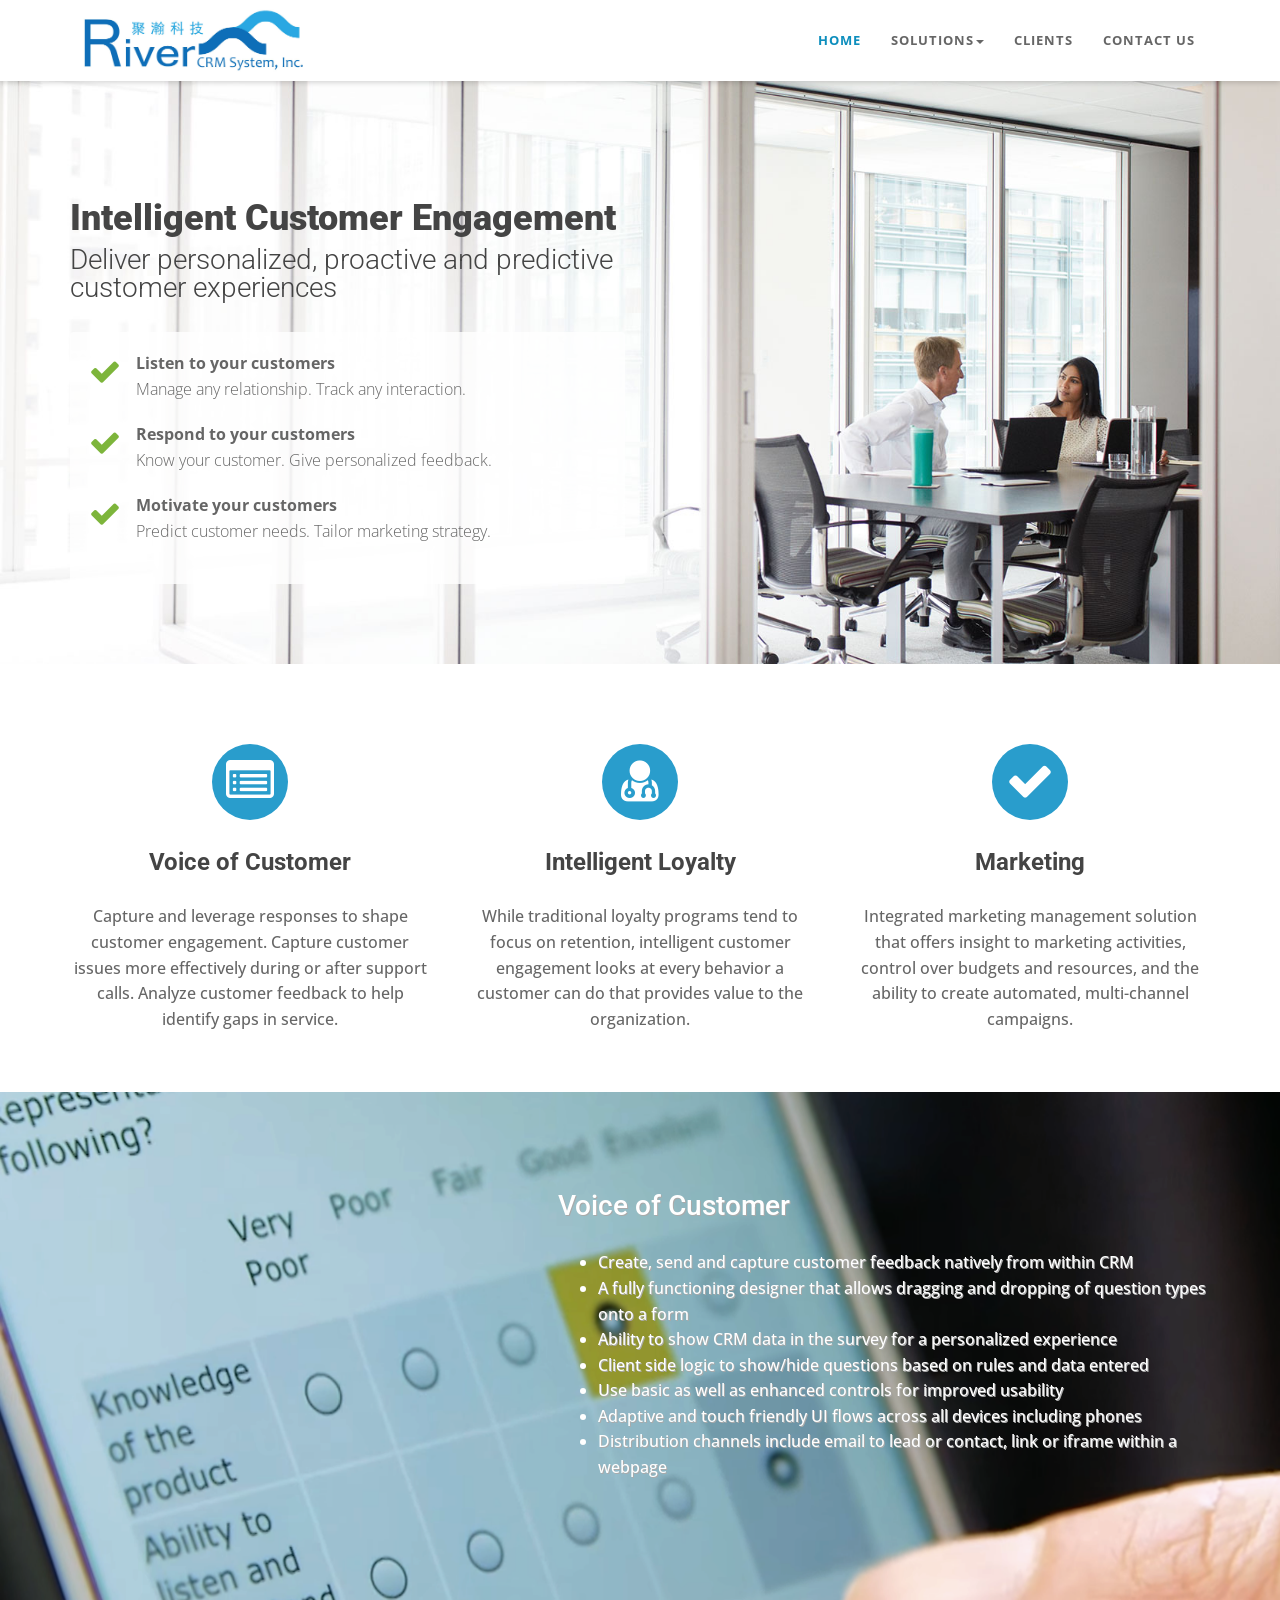
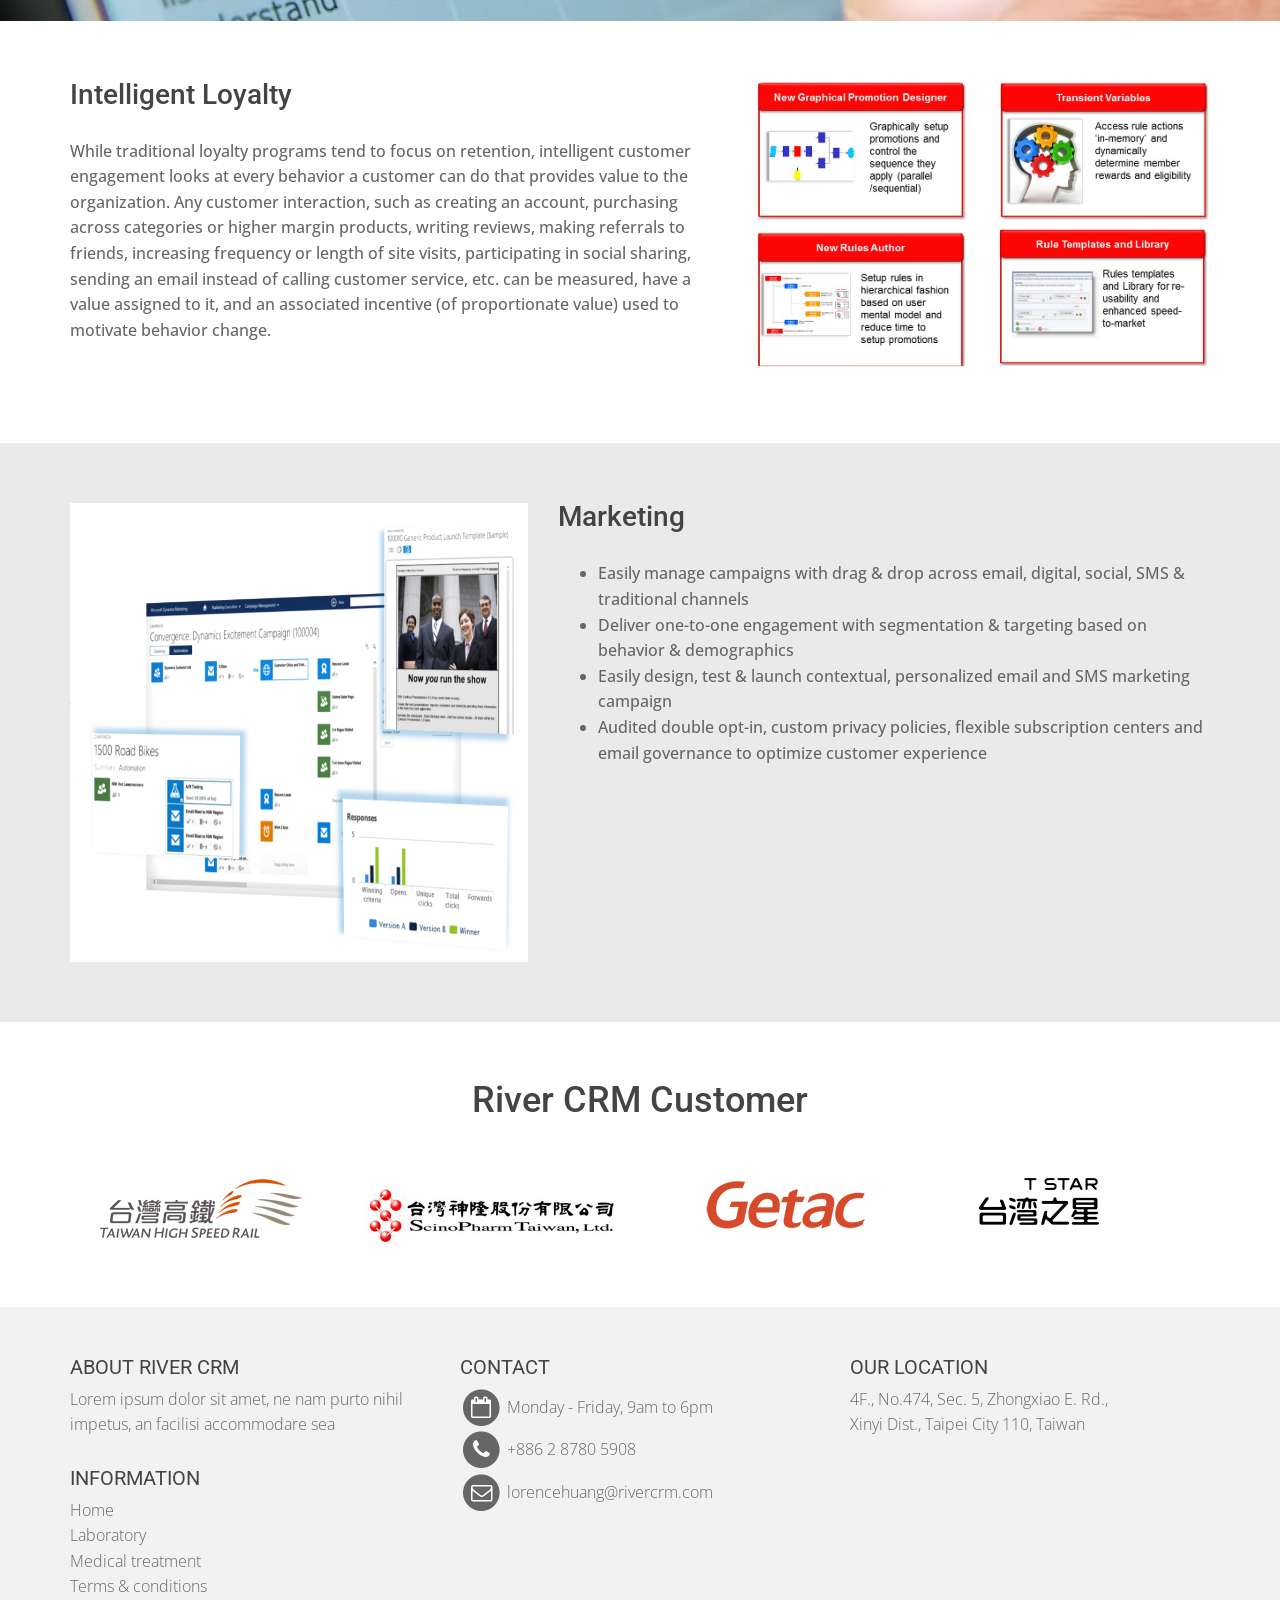
==== commit 855aaf71: "remove copyright. update footer info" ====
--- a/index.html
+++ b/index.html
@@ -350,27 +350,27 @@
 					<div class="wow fadeInDown" data-wow-delay="0.1s">
 					<div class="widget">
 						<h5>Contact</h5>
-						<p>
+						<!-- <p>
 						Nam leo lorem, tincidunt id risus ut, ornare tincidunt naqunc sit amet.
-						</p>
+						</p> -->
 						<ul>
 							<li>
 								<span class="fa-stack fa-lg">
 									<i class="fa fa-circle fa-stack-2x"></i>
 									<i class="fa fa-calendar-o fa-stack-1x fa-inverse"></i>
-								</span> Monday - Saturday, 8am to 10pm
+								</span> Monday - Friday, 9am to 6pm
 							</li>
 							<li>
 								<span class="fa-stack fa-lg">
 									<i class="fa fa-circle fa-stack-2x"></i>
 									<i class="fa fa-phone fa-stack-1x fa-inverse"></i>
-								</span> +62 0888 904 711
+								</span> +886 2 8780 5908
 							</li>
 							<li>
 								<span class="fa-stack fa-lg">
 									<i class="fa fa-circle fa-stack-2x"></i>
 									<i class="fa fa-envelope-o fa-stack-1x fa-inverse"></i>
-								</span> hello@medicio.com
+								</span> lorencehuang@rivercrm.com
 							</li>
 
 						</ul>
@@ -381,38 +381,13 @@
 					<div class="wow fadeInDown" data-wow-delay="0.1s">
 					<div class="widget">
 						<h5>Our location</h5>
-						<p>The Suithouse V303, Kuningan City, Jakarta Indonesia 12940</p>		
-						
+						<p>4F., No.474, Sec. 5, Zhongxiao E. Rd., <br/>
+						Xinyi Dist., Taipei City 110, Taiwan</p>		
 					</div>
 					</div>
 					
 				</div>
 			</div>	
-		</div>
-		<div class="sub-footer">
-		<div class="container">
-			<div class="row">
-				<div class="col-sm-6 col-md-6 col-lg-6">
-					<div class="wow fadeInLeft" data-wow-delay="0.1s">
-					<div class="text-left">
-					<p>&copy;Copyright 2015 - Medicio. All rights reserved.</p>
-					</div>
-					</div>
-				</div>
-				<div class="col-sm-6 col-md-6 col-lg-6">
-					<div class="wow fadeInRight" data-wow-delay="0.1s">
-					<div class="text-right">
-						<p><a href="http://bootstraptaste.com/">Bootstrap Themes</a> by BootstrapTaste</p>
-					</div>
-                    <!-- 
-                        All links in the footer should remain intact. 
-                        Licenseing information is available at: http://bootstraptaste.com/license/
-                        You can buy this theme without footer links online at: http://bootstraptaste.com/buy/?theme=Medicio
-                    -->
-					</div>
-				</div>
-			</div>	
-		</div>
 		</div>
 	</footer>
 
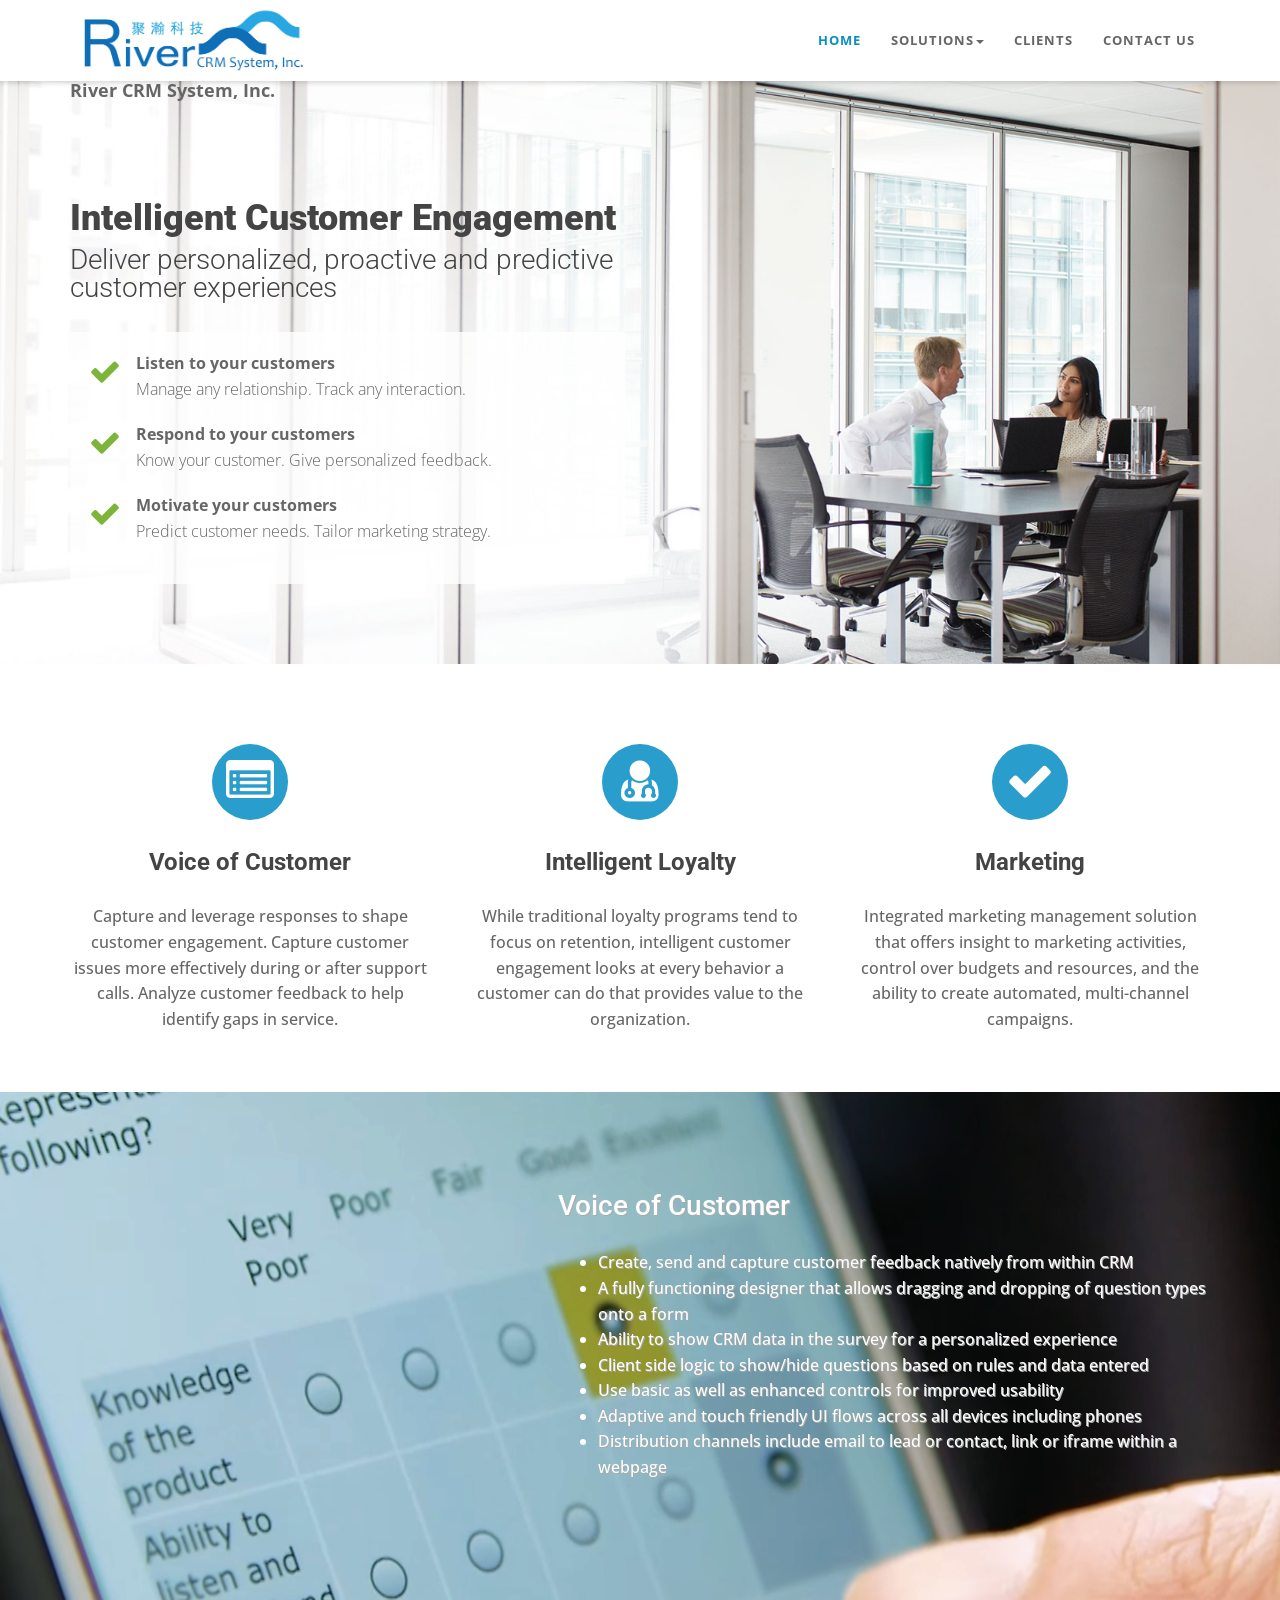
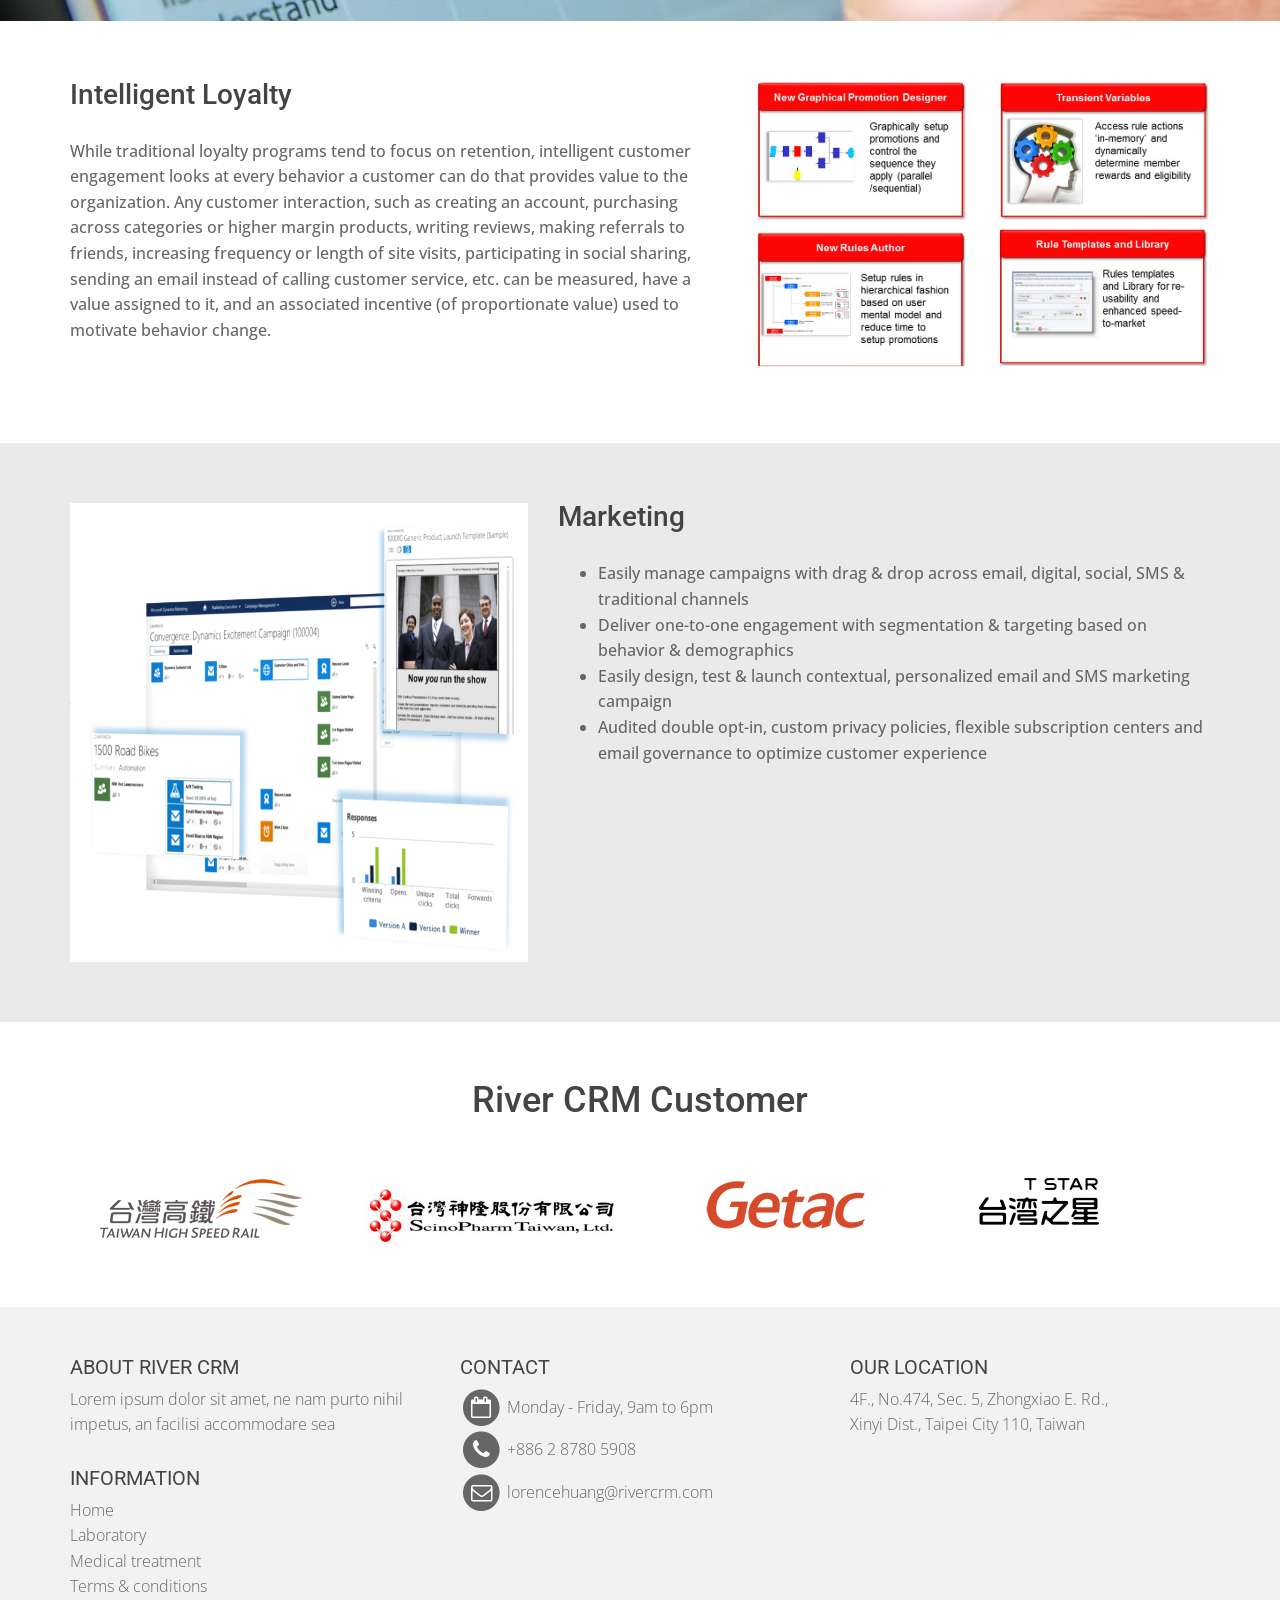
==== commit 627083fc: "minor change" ====
--- a/index.html
+++ b/index.html
@@ -55,7 +55,7 @@
                     <i class="fa fa-bars"></i>
                 </button>
                 <a class="navbar-brand" href="index.html">
-                    <img src="img/logo/logo.png" alt="" width="247" height="80" />
+                    <img src="img/logo/logo.png" alt="" width="247" height="80" /> River CRM System, Inc.
                 </a>
             </div>
 
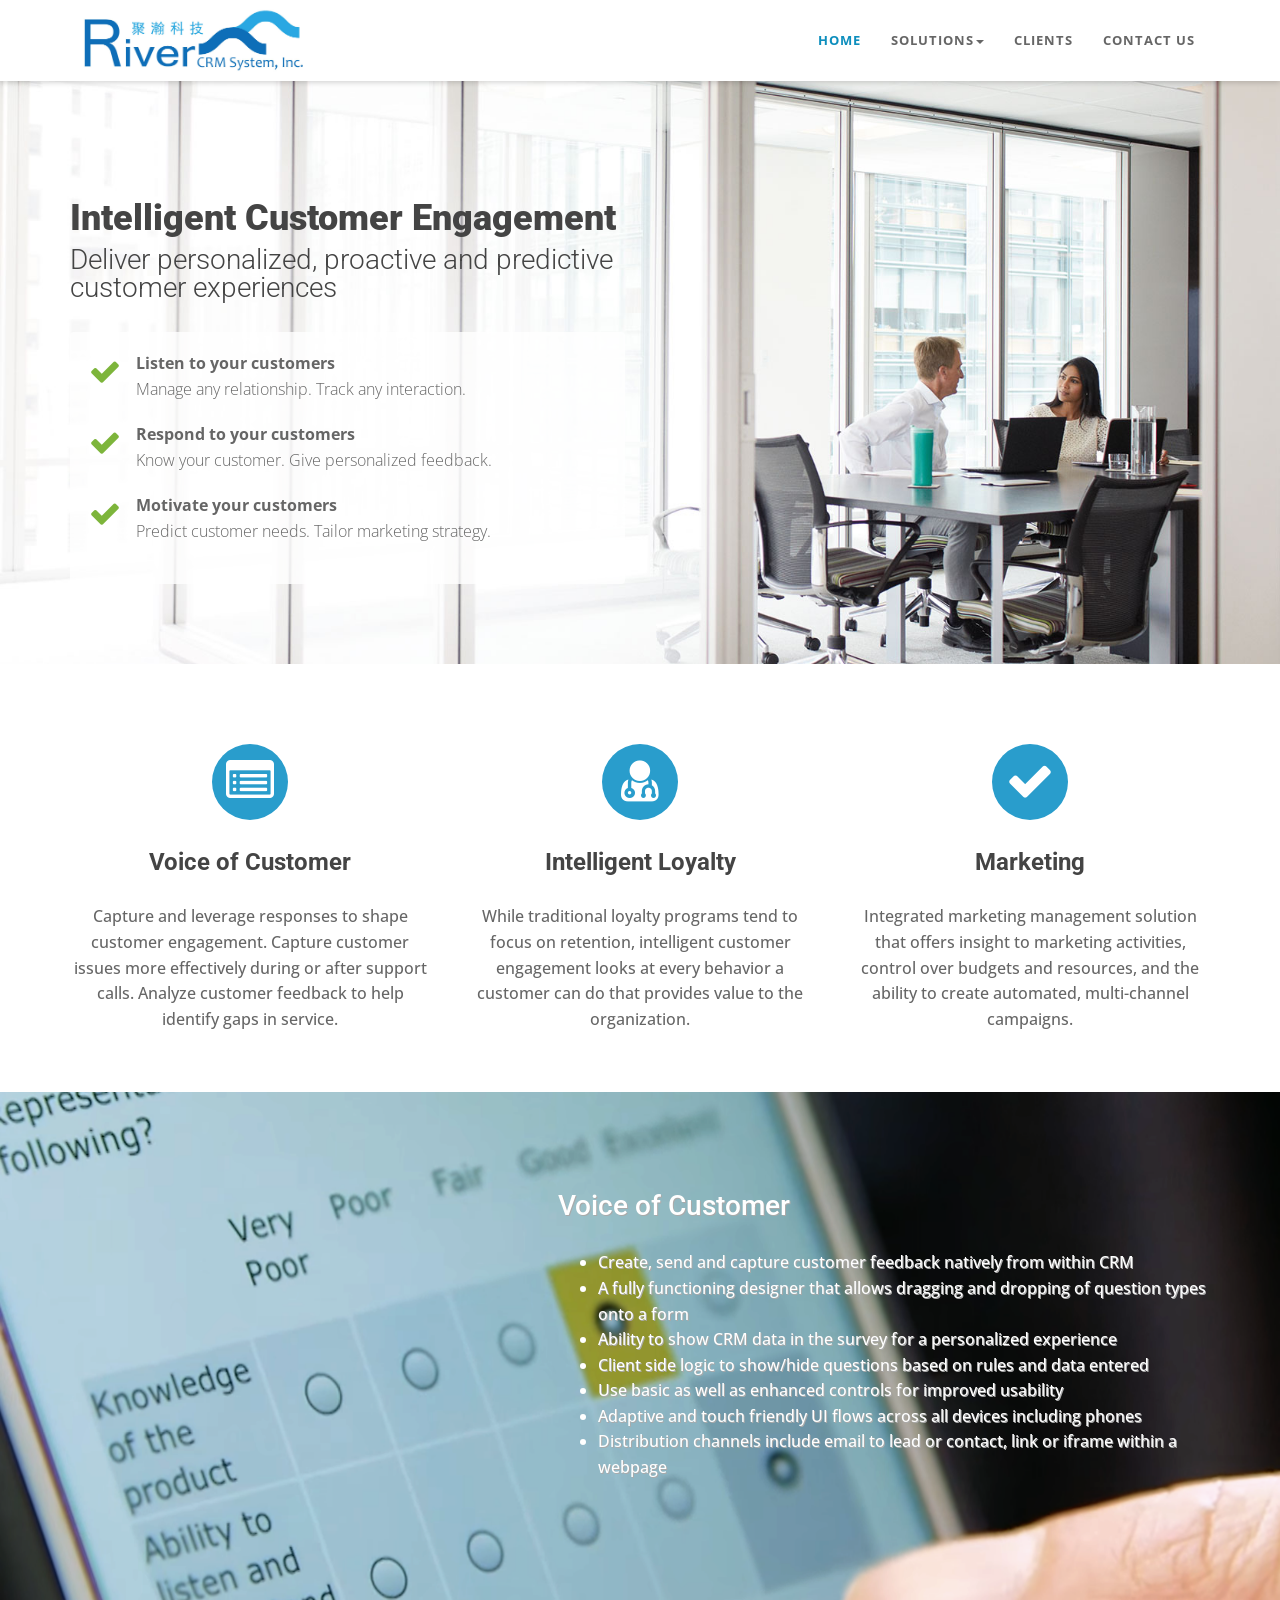
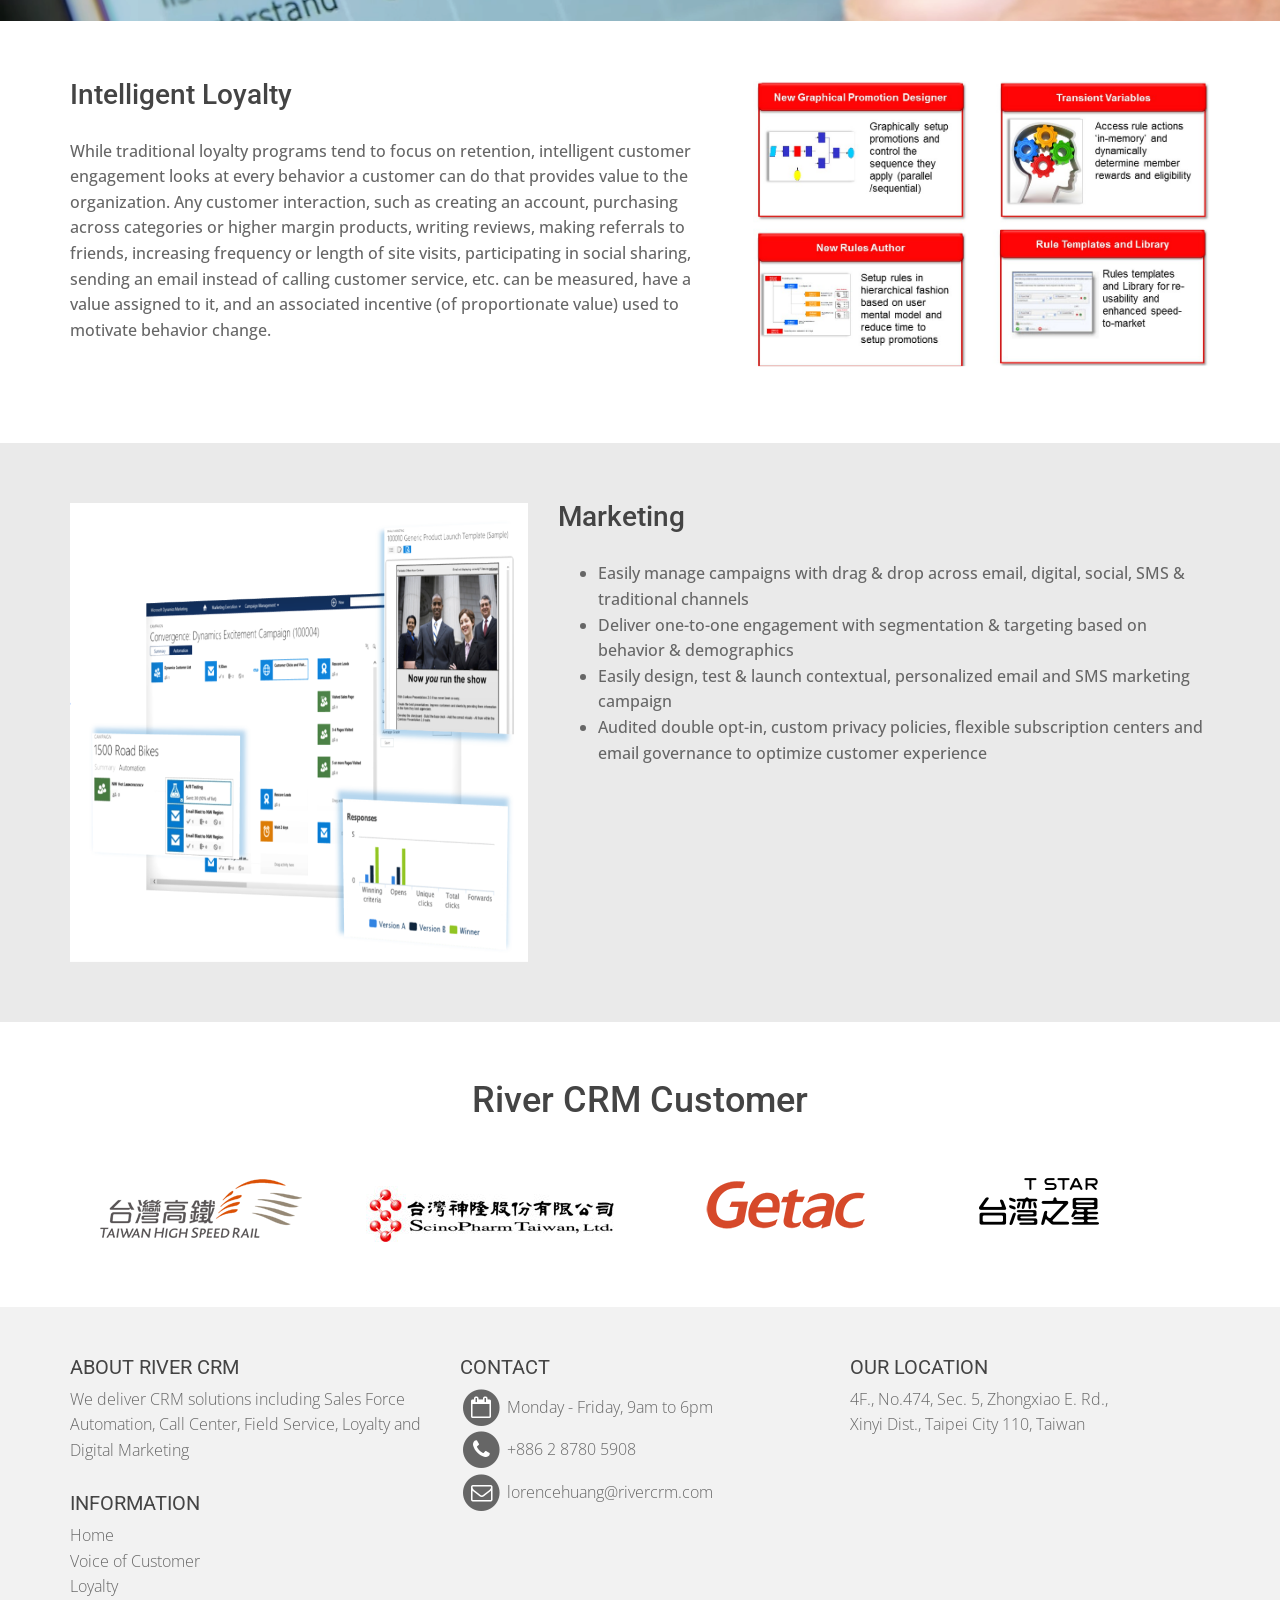
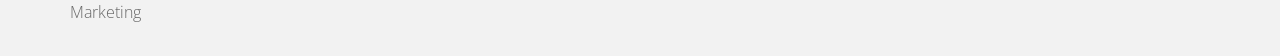
==== commit 5dbbe43e: "update rivercrm footer info" ====
--- a/index.html
+++ b/index.html
@@ -55,7 +55,7 @@
                     <i class="fa fa-bars"></i>
                 </button>
                 <a class="navbar-brand" href="index.html">
-                    <img src="img/logo/logo.png" alt="" width="247" height="80" /> River CRM System, Inc.
+                    <img src="img/logo/logo.png" alt="" width="247" height="80" />
                 </a>
             </div>
 
@@ -68,7 +68,7 @@
 				  <ul class="dropdown-menu">
 				    <li><a href="#voc">Voice of Customer</a></li>
 					<li><a href="#loyalty">Intelligent Loyalty</a></li>
-					<li><a href="#pdm">Predictive Dealer Management</a></li>
+					<li><a href="#marketing">Predictive Dealer Management</a></li>
 				  </ul>
 				</li>
 				<li><a href="#clients">Clients</a></li>
@@ -177,7 +177,8 @@
 
 	</section>
 	<!-- /Section: boxes -->
-	
+
+	<!-- Section: voc -->
 	<a class="anchor" id="voc"></a>
     <section class="home-section paddingbot-100 paddingtop-100 parallax-voc" data-stellar-background-ratio="0.5">
 
@@ -212,9 +213,9 @@
         </div>		
 		</div>
 	</section>
-	<!-- /Section: services -->
-
-	<!-- Section: services -->
+	<!-- /Section: voc -->
+
+	<!-- Section: marketing -->
 	<a class="anchor" id="loyalty"></a>
     <section class="home-section paddingbot-60 paddingtop-60">
 
@@ -243,13 +244,10 @@
         </div>		
 		</div>
 	</section>
-	<!-- /Section: services -->
-	
-
-
-
-<!-- Section: services -->
-	<a class="anchor" id="pdm"></a>
+	<!-- /Section: loyalty -->
+
+	<!-- Section: marketing -->
+	<a class="anchor" id="marketing"></a>
     <section class="home-section bg-gray paddingbot-60 paddingtop-60">
 
 		<div class="container">
@@ -330,7 +328,7 @@
 					<div class="widget">
 						<h5>About River CRM</h5>
 						<p>
-						Lorem ipsum dolor sit amet, ne nam purto nihil impetus, an facilisi accommodare sea
+						We deliver CRM solutions including Sales Force Automation, Call Center, Field Service,  Loyalty and Digital Marketing
 						</p>
 					</div>
 					</div>
@@ -338,10 +336,10 @@
 					<div class="widget">
 						<h5>Information</h5>
 						<ul>
-							<li><a href="#">Home</a></li>
-							<li><a href="#">Laboratory</a></li>
-							<li><a href="#">Medical treatment</a></li>
-							<li><a href="#">Terms & conditions</a></li>
+							<li><a href="#intro">Home</a></li>
+							<li><a href="#voc">Voice of Customer</a></li>
+							<li><a href="#loyalty">Loyalty</a></li>
+							<li><a href="#marketing">Marketing</a></li>
 						</ul>
 					</div>
 					</div>
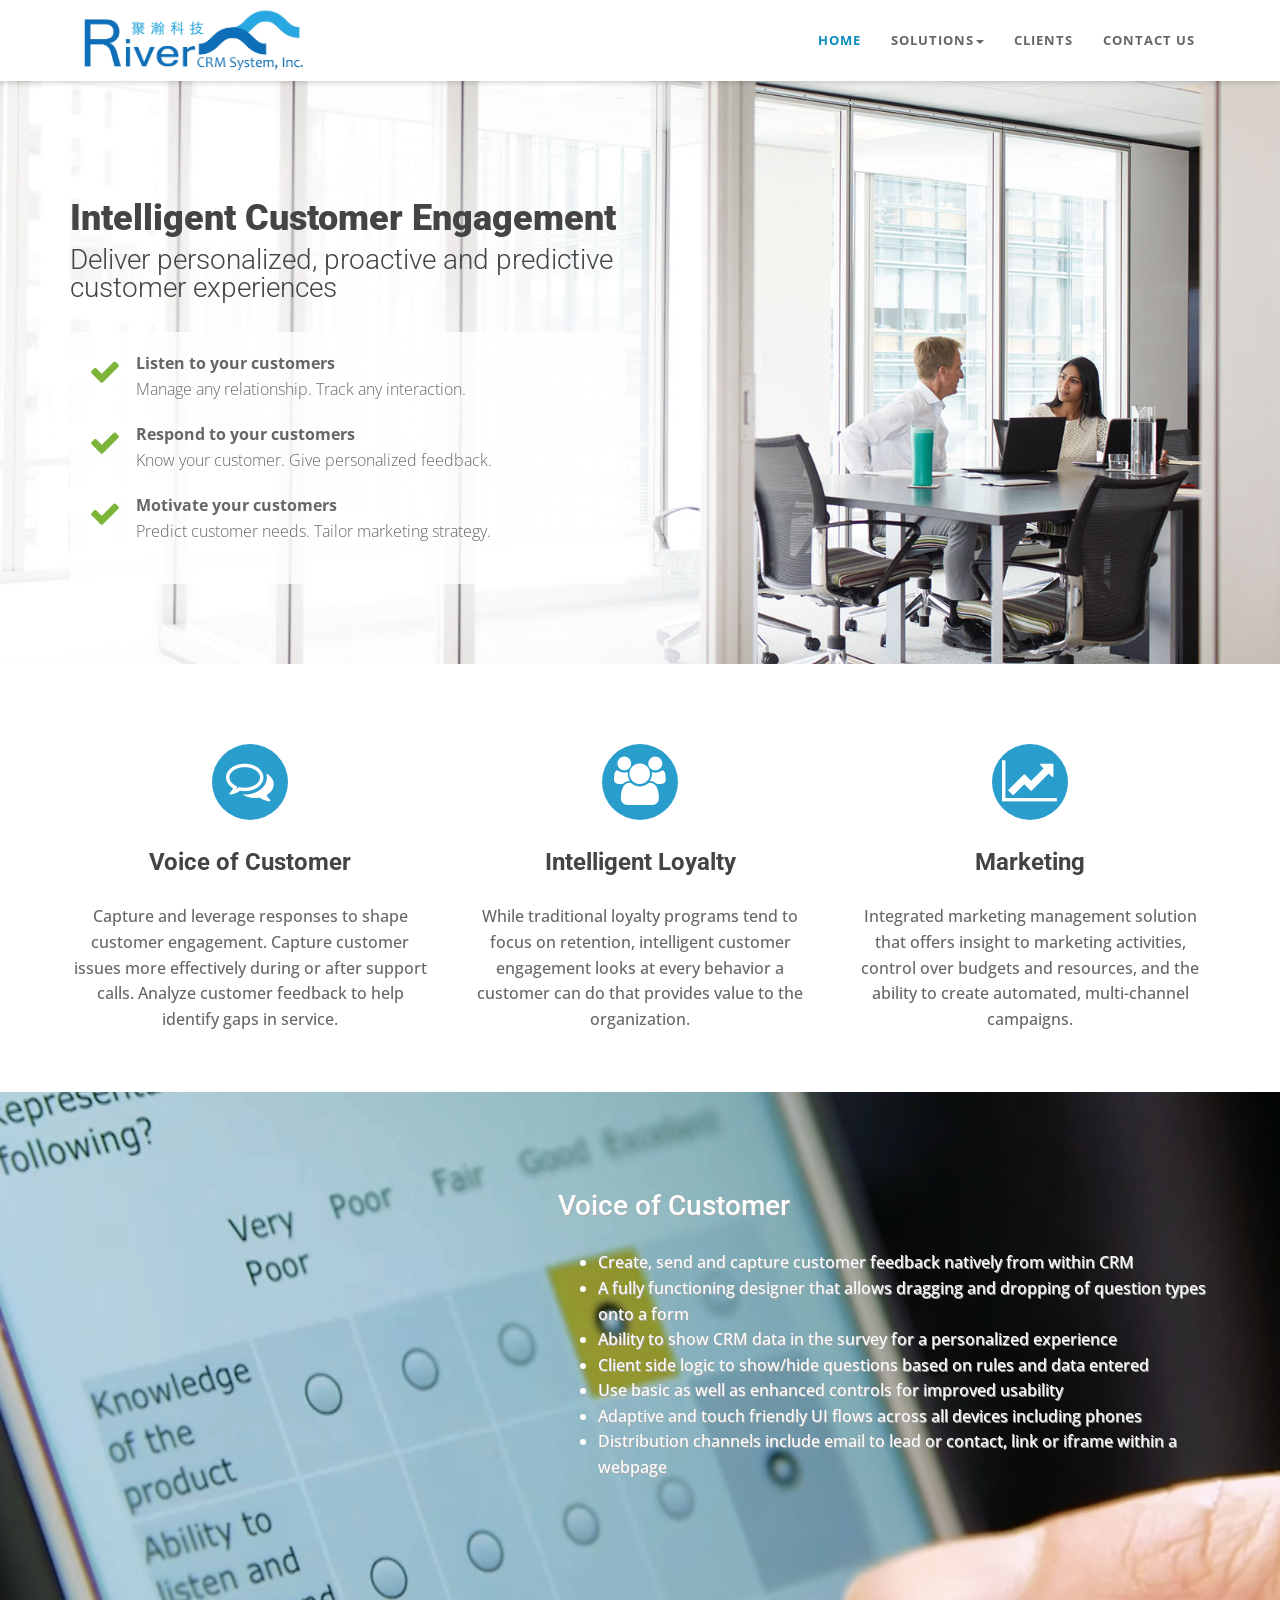
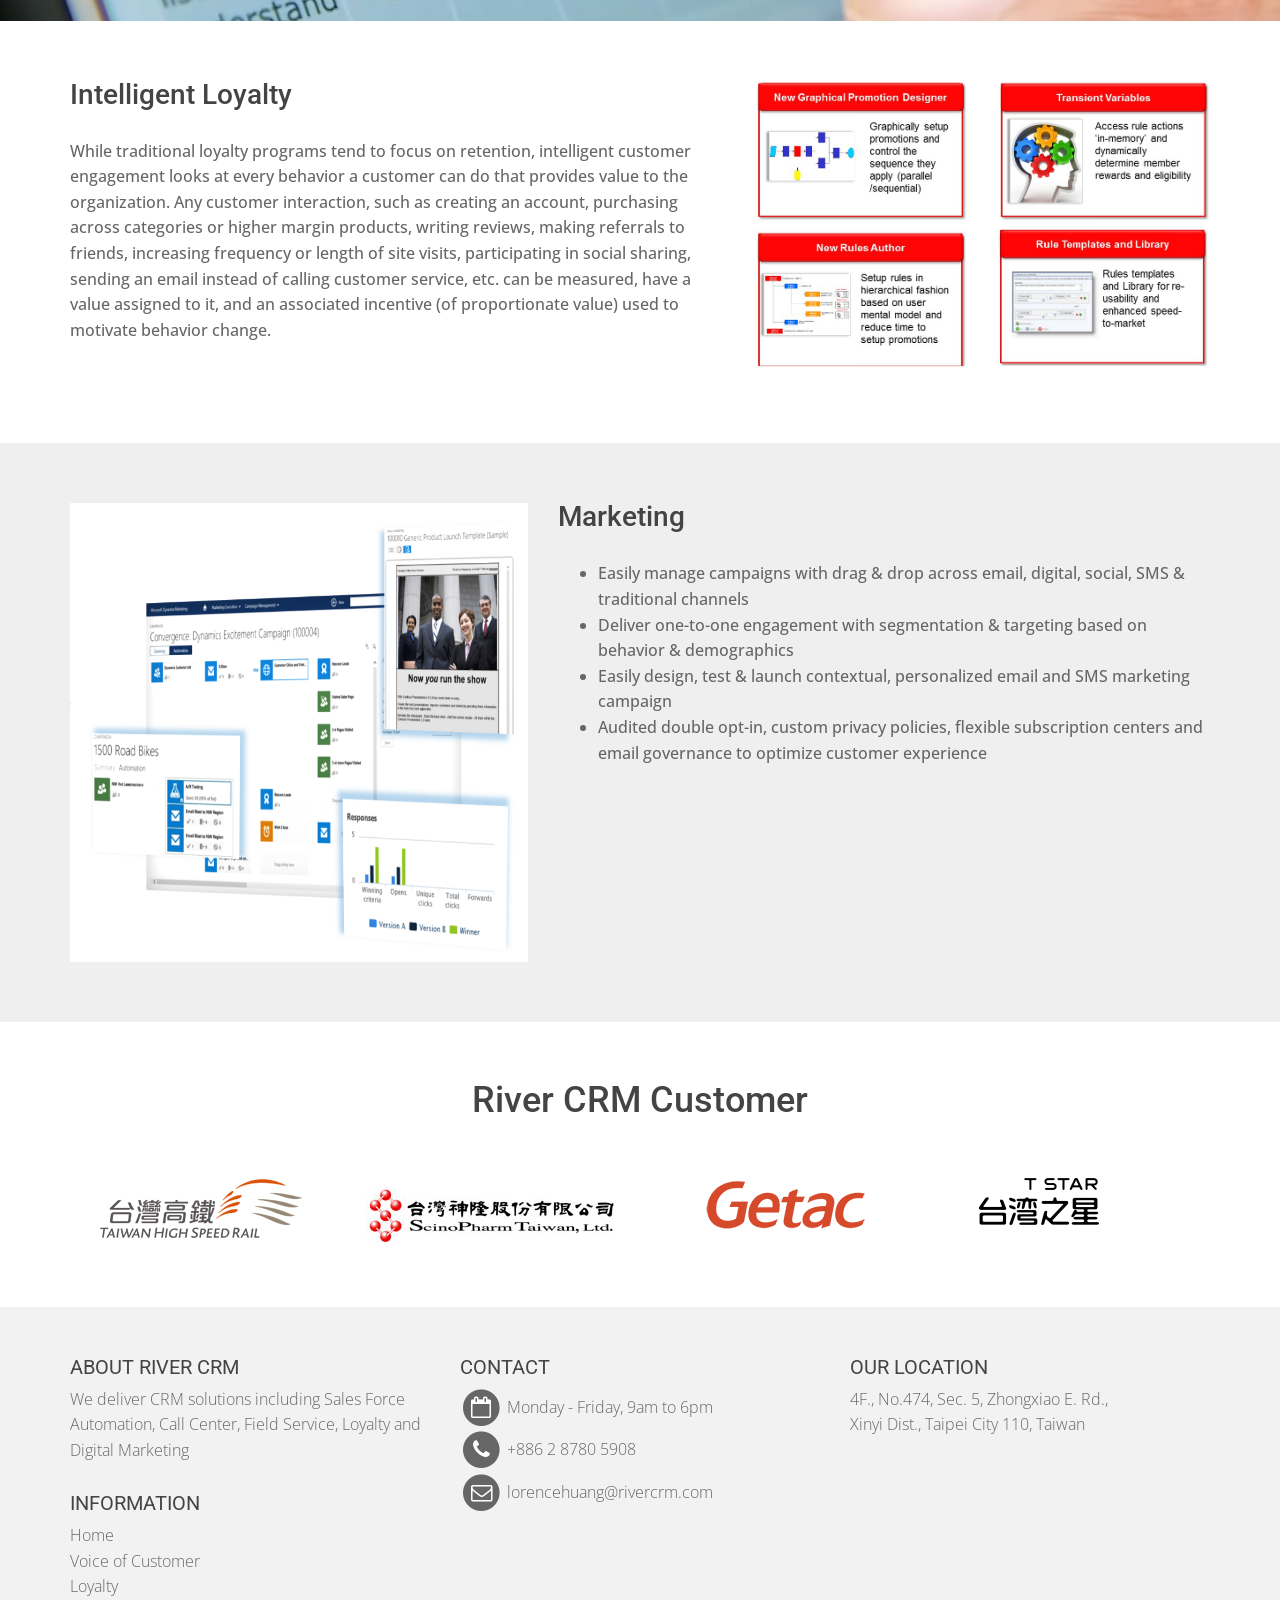
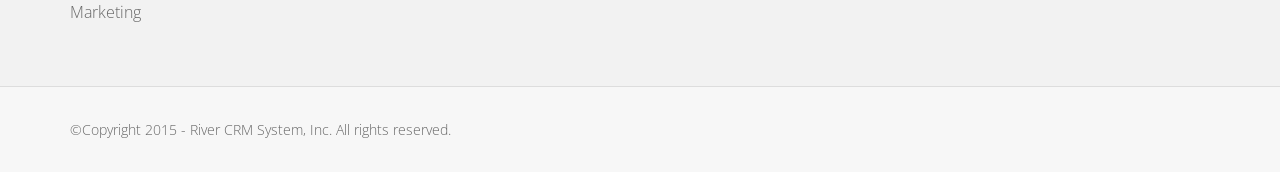
==== commit 45d46886: "some final touches" ====
--- a/index.html
+++ b/index.html
@@ -141,7 +141,7 @@
 					<div class="wow fadeInUp" data-wow-delay="0.2s">
 						<div class="box text-center">
 							
-							<i class="fa fa-list-alt fa-3x circled bg-skin"></i>
+							<i class="fa fa-comments-o fa-3x circled bg-skin"></i>
 							<h4 class="h-bold">Voice of Customer</h4>
 							<p class="medium">
 							Capture and leverage responses to shape customer engagement. Capture customer issues more effectively during or after support calls. Analyze customer feedback to help identify gaps in service.
@@ -153,7 +153,7 @@
 					<div class="wow fadeInUp" data-wow-delay="0.2s">
 						<div class="box text-center">
 							
-							<i class="fa fa-user-md fa-3x circled bg-skin"></i>
+							<i class="fa fa-users fa-3x circled bg-skin"></i>
 							<h4 class="h-bold">Intelligent Loyalty</h4>
 							<p class="medium">
 							While traditional loyalty programs tend to focus on retention, intelligent customer engagement looks at every behavior a customer can do that provides value to the organization. 
@@ -164,7 +164,7 @@
 				<div class="col-sm-4 col-md-4">
 					<div class="wow fadeInUp" data-wow-delay="0.2s">
 						<div class="box text-center">
-							<i class="fa fa-check fa-3x circled bg-skin"></i>
+							<i class="fa fa-line-chart fa-3x circled bg-skin"></i>
 							<h4 class="h-bold">Marketing</h4>
 							<p class="medium">
 							Integrated marketing management solution that offers insight to marketing activities, control over budgets and resources, and the ability to create automated, multi-channel campaigns. 
@@ -319,8 +319,8 @@
             </div>
 	</section>	
 
+	<a class="anchor" id="contact"></a>
 	<footer>
-	
 		<div class="container">
 			<div class="row">
 				<div class="col-sm-6 col-md-4">
@@ -387,6 +387,28 @@
 				</div>
 			</div>	
 		</div>
+		<div class="sub-footer">
+		<div class="container">
+			<div class="row">
+				<div class="col-sm-6 col-md-6 col-lg-6">
+					<div class="wow fadeInLeft" data-wow-delay="0.1s">
+					<div class="text-left">
+					<p>&copy;Copyright 2015 - River CRM System, Inc. All rights reserved.</p>
+					</div>
+					</div>
+				</div>
+				<div class="col-sm-6 col-md-6 col-lg-6">
+					<div class="wow fadeInRight" data-wow-delay="0.1s">
+                    <!-- 
+                        All links in the footer should remain intact. 
+                        Licenseing information is available at: http://bootstraptaste.com/license/
+                        You can buy this theme without footer links online at: http://bootstraptaste.com/buy/?theme=Medicio
+                    -->
+					</div>
+				</div>
+			</div>	
+		</div>
+		</div>
 	</footer>
 
 </div>
--- a/css/style.css
+++ b/css/style.css
@@ -636,6 +636,14 @@
     position:relative;
     z-index:120;
 	background-color: #fff;
+
+	/*
+	box-shadow: 0 0 3px rgba(0,0,0,0.12);
+	box-shadow: 0 1px 6px rgba(0,0,0,.2); 
+	-webkit-box-shadow: 0 1px 6px rgba(0,0,0,.2); 
+	-moz-box-shadow: 0 1px 6px rgba(0,0,0,.2); 
+	-o-box-shadow: 0 1px 6px rgba(0,0,0,.2); 
+	*/
 }
 
 .home-section.nopadding {
@@ -708,7 +716,7 @@
 }
 
 .bg-gray {
-	background: #eaeaea;
+	background: #efefef;
 }
 
 
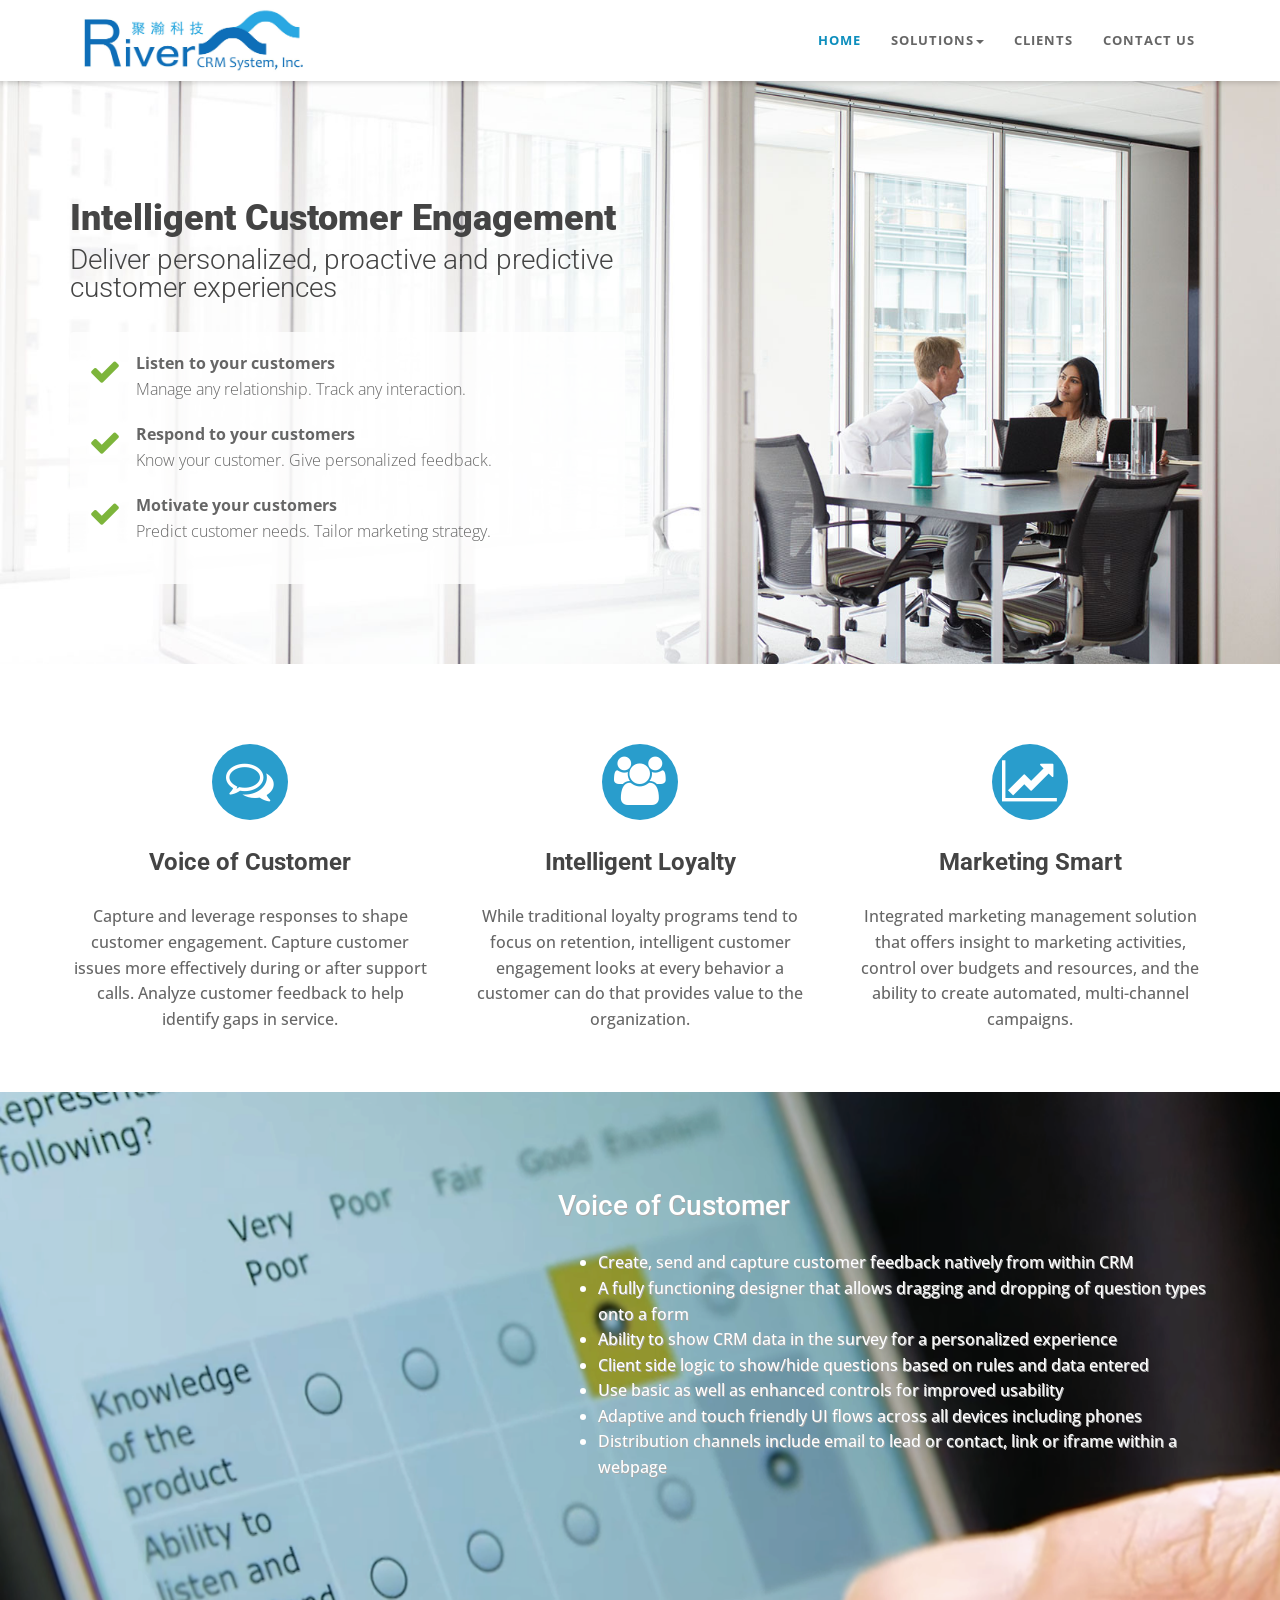
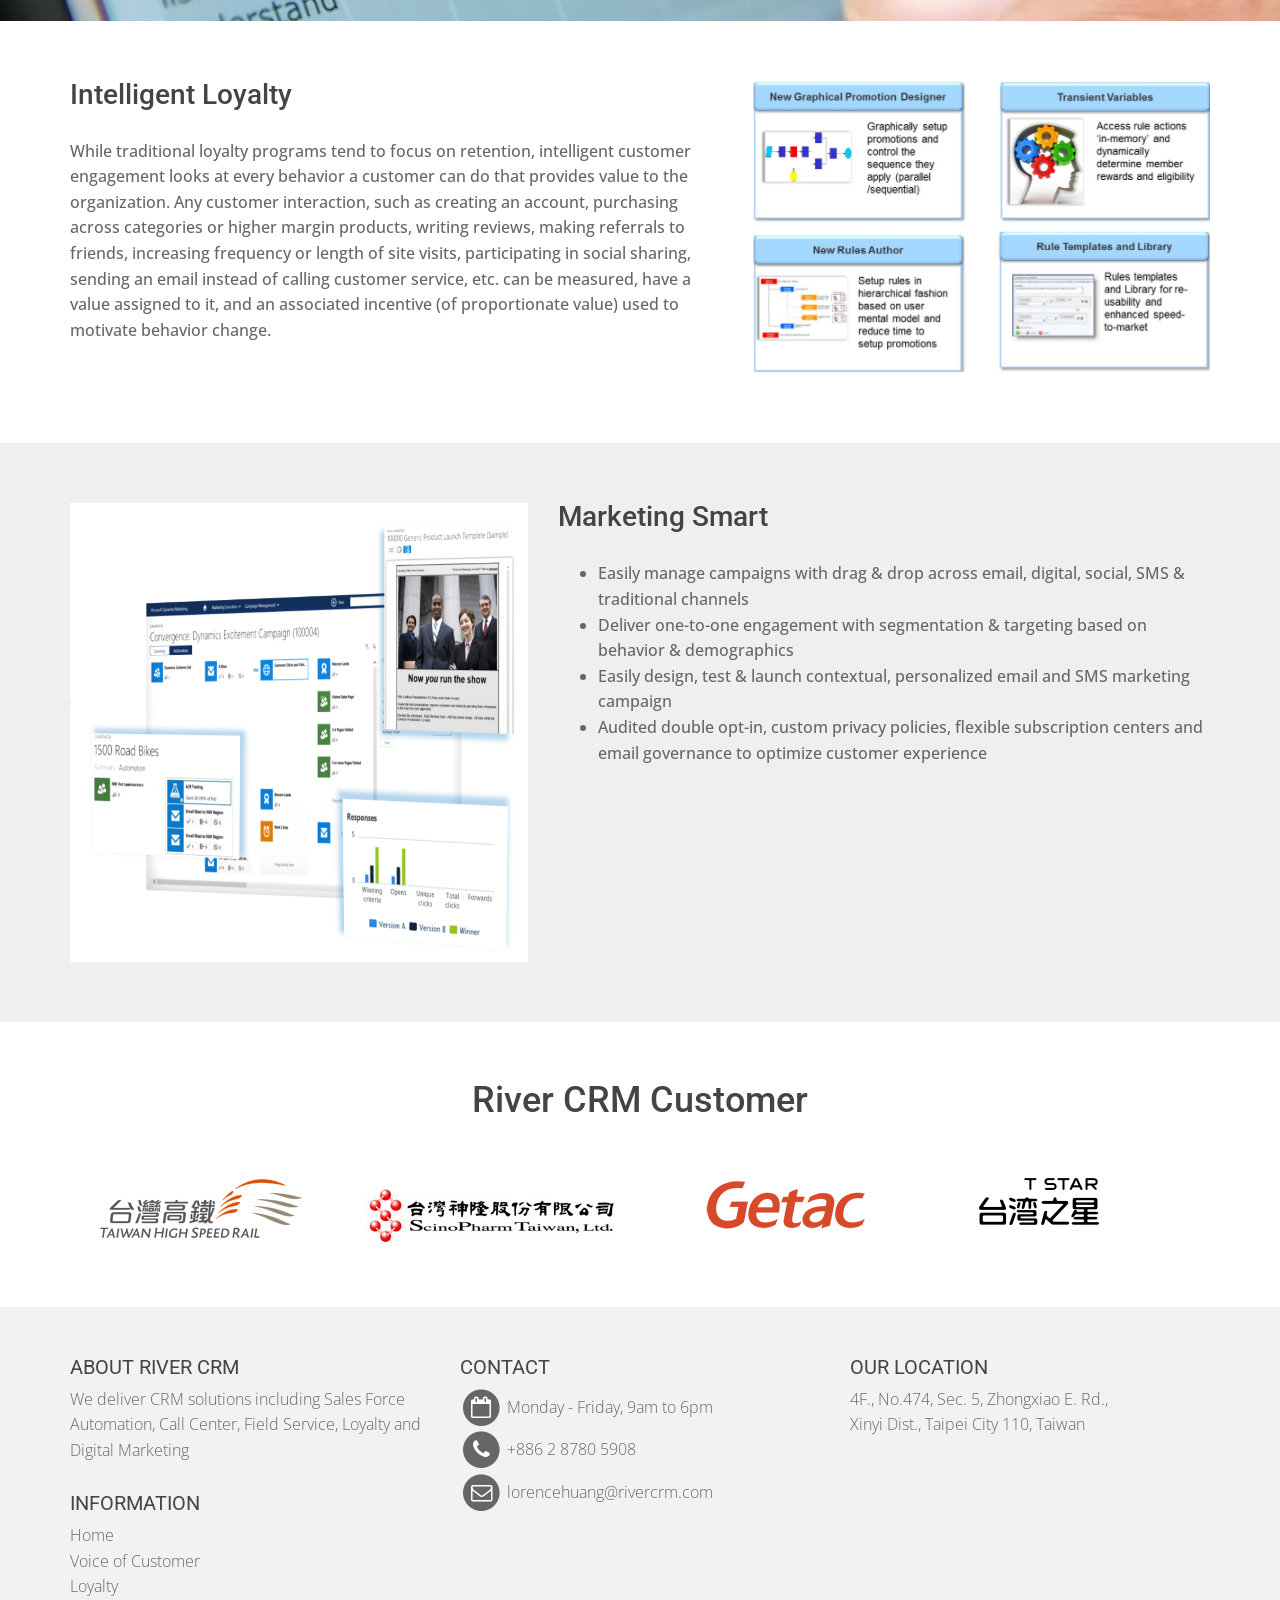
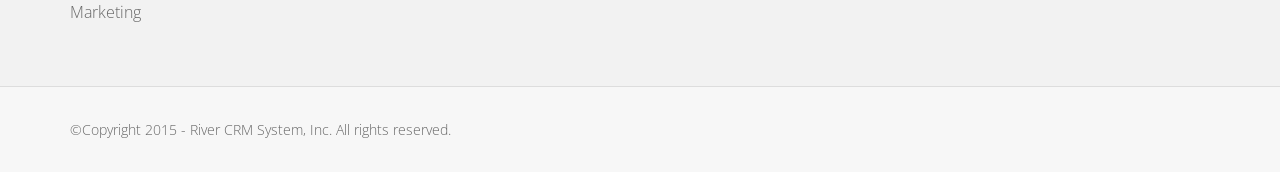
==== commit 895d975c: "updated according to lorence" ====
--- a/index.html
+++ b/index.html
@@ -165,7 +165,7 @@
 					<div class="wow fadeInUp" data-wow-delay="0.2s">
 						<div class="box text-center">
 							<i class="fa fa-line-chart fa-3x circled bg-skin"></i>
-							<h4 class="h-bold">Marketing</h4>
+							<h4 class="h-bold">Marketing Smart</h4>
 							<p class="medium">
 							Integrated marketing management solution that offers insight to marketing activities, control over budgets and resources, and the ability to create automated, multi-channel campaigns. 
 							</p>
@@ -262,7 +262,7 @@
 				<div class="wow fadeInRight" data-wow-delay="0.1s">
                 <div class="service-box">
 					<div class="service-desc">
-						<h4 class="h-medium">Marketing</h4>
+						<h4 class="h-medium">Marketing Smart</h4>
 						<p class="medium">
 							<ul class="medium">
 								<li>Easily manage campaigns with drag & drop across email, digital, social, SMS & traditional channels</li>
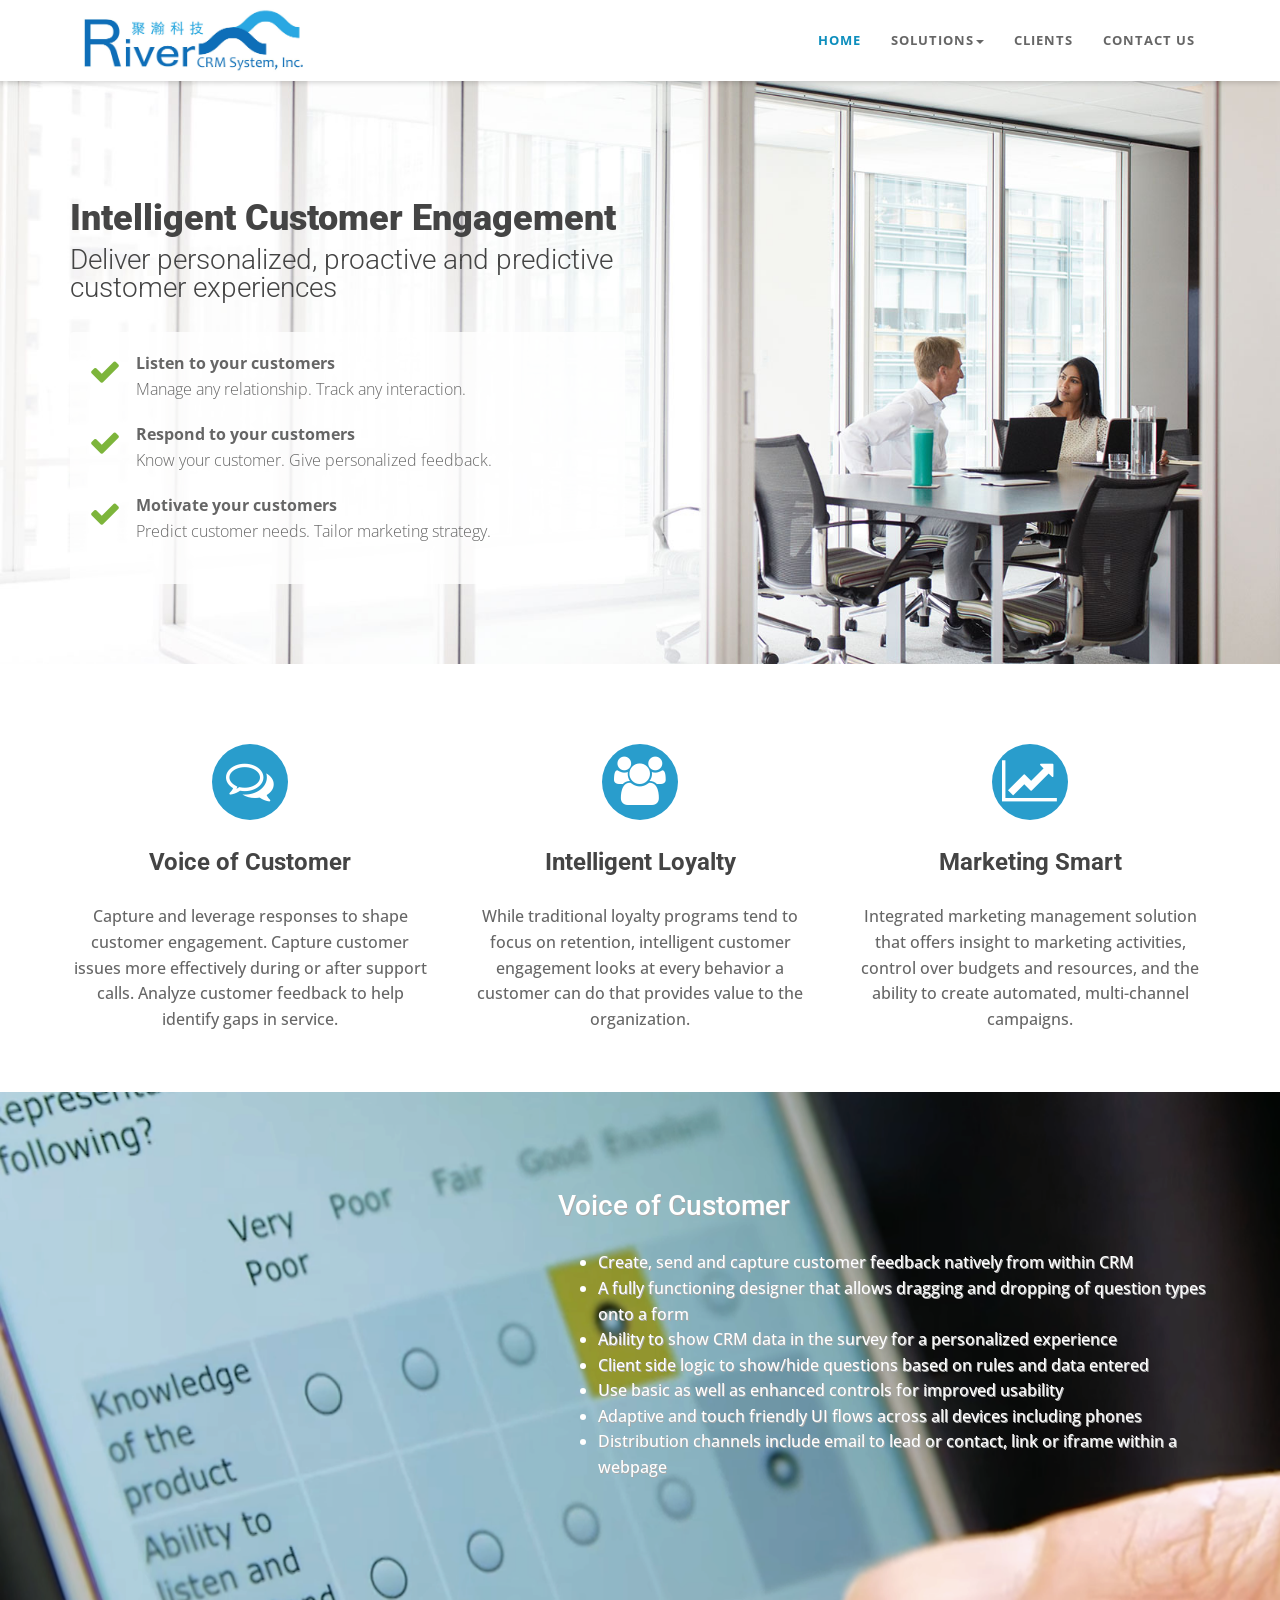
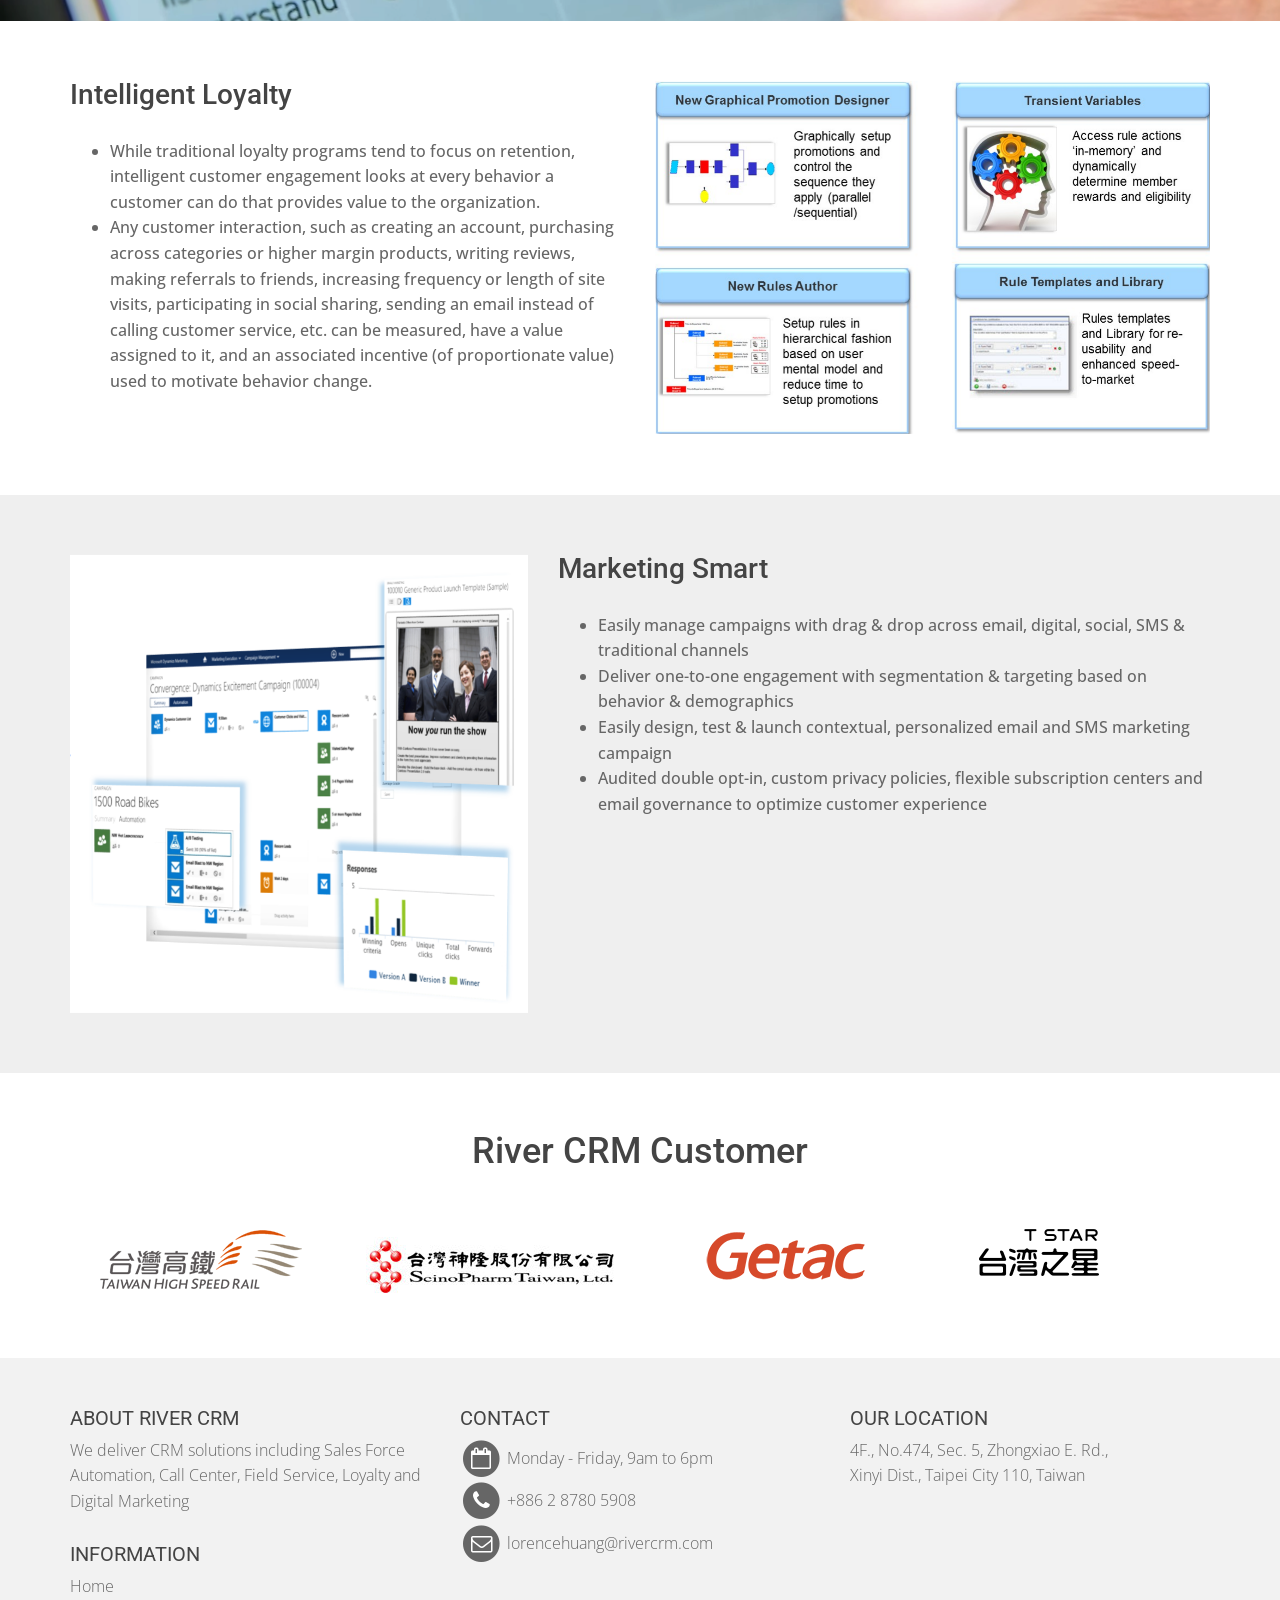
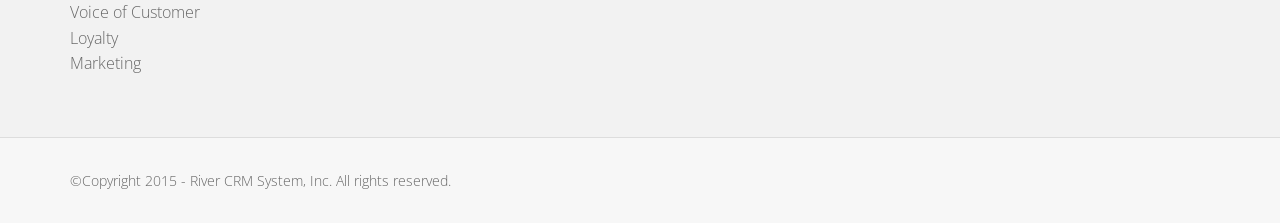
==== commit 721273dd: "change loyalty detail layout" ====
--- a/index.html
+++ b/index.html
@@ -222,21 +222,24 @@
 		<div class="container">
         <div class="row">
 			
-			<div class="col-sm-3 col-md-7">
+			<div class="col-sm-3 col-md-6">
 				
 				<div class="wow fadeInRight" data-wow-delay="0.1s">
                 <div class="service-box">
 					<div class="service-desc">
 						<h4 class="h-medium">Intelligent Loyalty</h4>
 						<p class="medium">
-						While traditional loyalty programs tend to focus on retention, intelligent customer engagement looks at every behavior a customer can do that provides value to the organization. Any customer interaction, such as creating an account, purchasing across categories or higher margin products, writing reviews, making referrals to friends, increasing frequency or length of site visits, participating in social sharing, sending an email instead of calling customer service, etc. can be measured, have a value assigned to it, and an associated incentive (of proportionate value) used to motivate behavior change.
-
+						<ul class="medium">
+						<li>While traditional loyalty programs tend to focus on retention, intelligent customer engagement looks at every behavior a customer can do that provides value to the organization. </li>
+						<li>Any customer interaction, such as creating an account, purchasing across categories or higher margin products, writing reviews, making referrals to friends, increasing frequency or length of site visits, participating in social sharing, sending an email instead of calling customer service, etc. can be measured, have a value assigned to it, and an associated incentive (of proportionate value) used to motivate behavior change.
+						</li>
+						</ul>
 						</p>
 					</div>
                 </div>
 				</div>
             </div>
-            <div class="col-sm-6 col-md-5">
+            <div class="col-sm-6 col-md-6">
 				<div class="wow fadeInUp" data-wow-delay="0.2s">
 				<img src="img/photo/loyalty.jpg" class="img-responsive" alt="" />
 				</div>
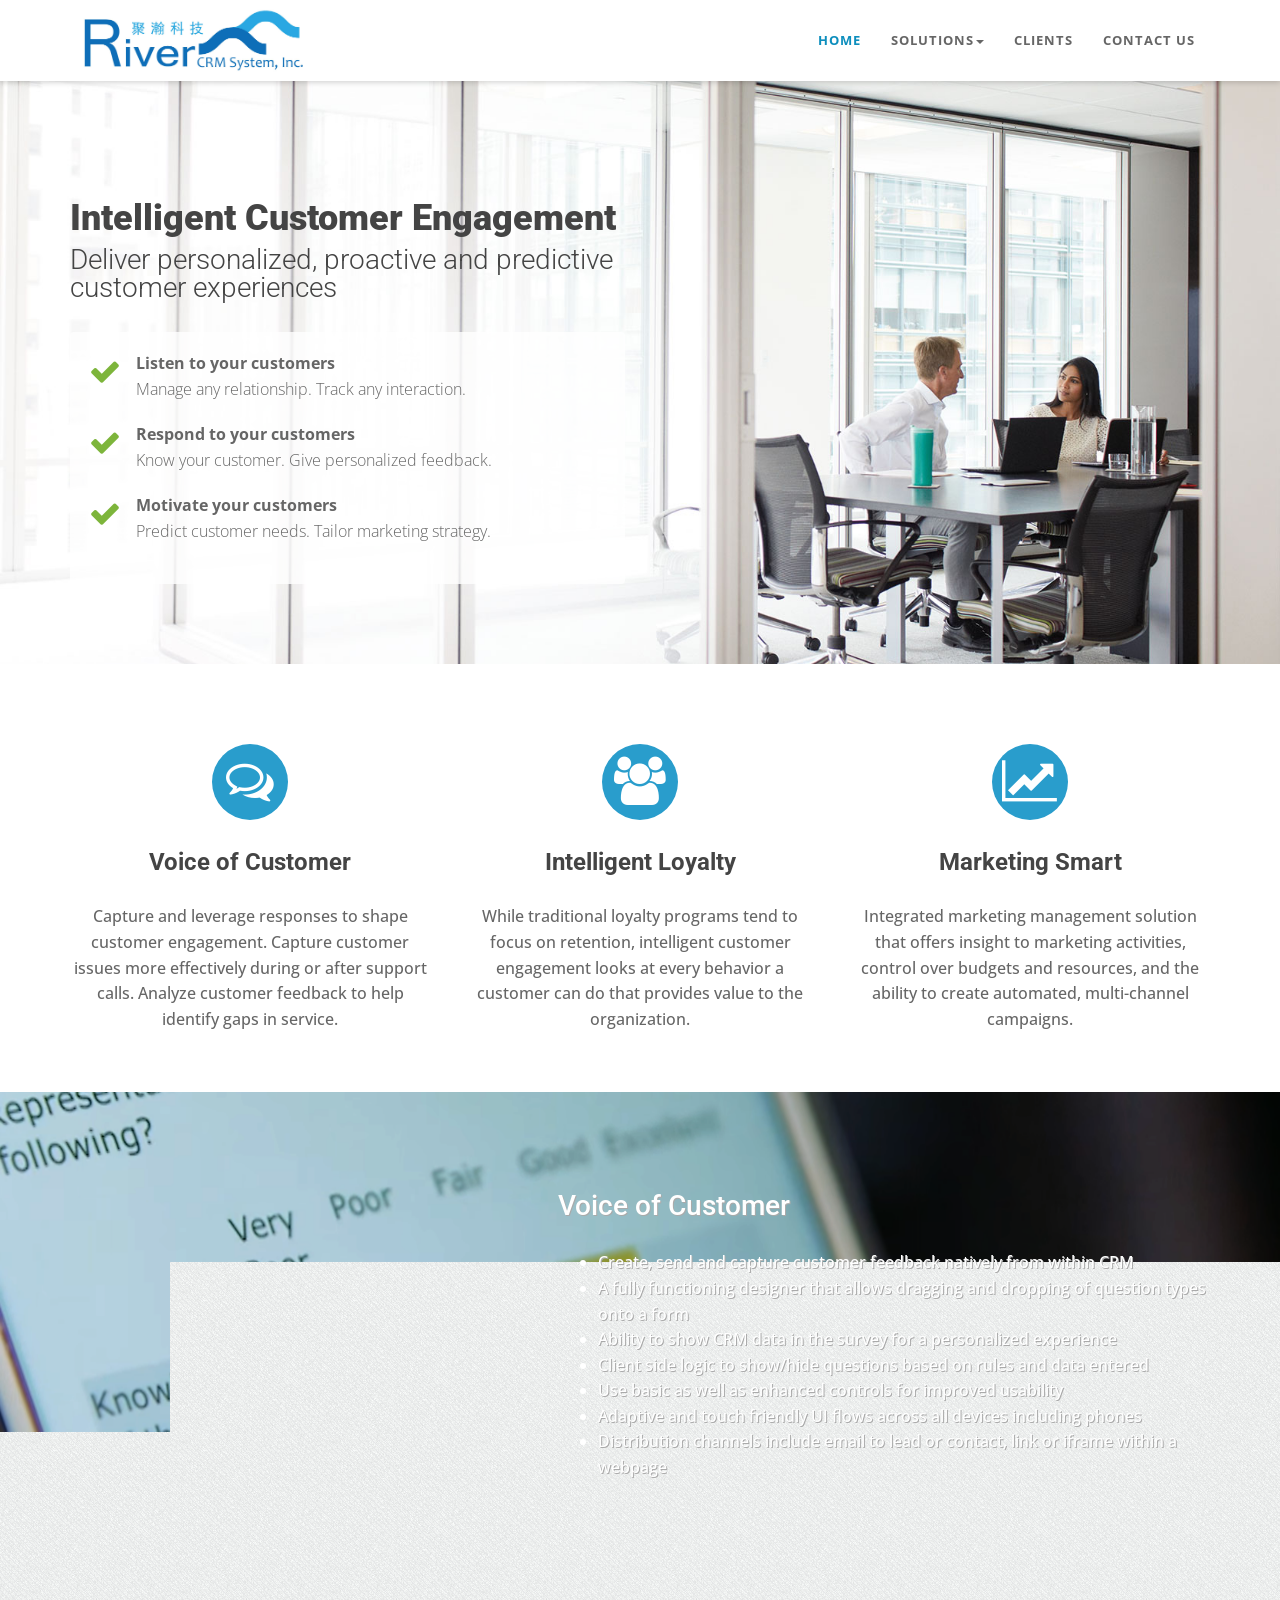
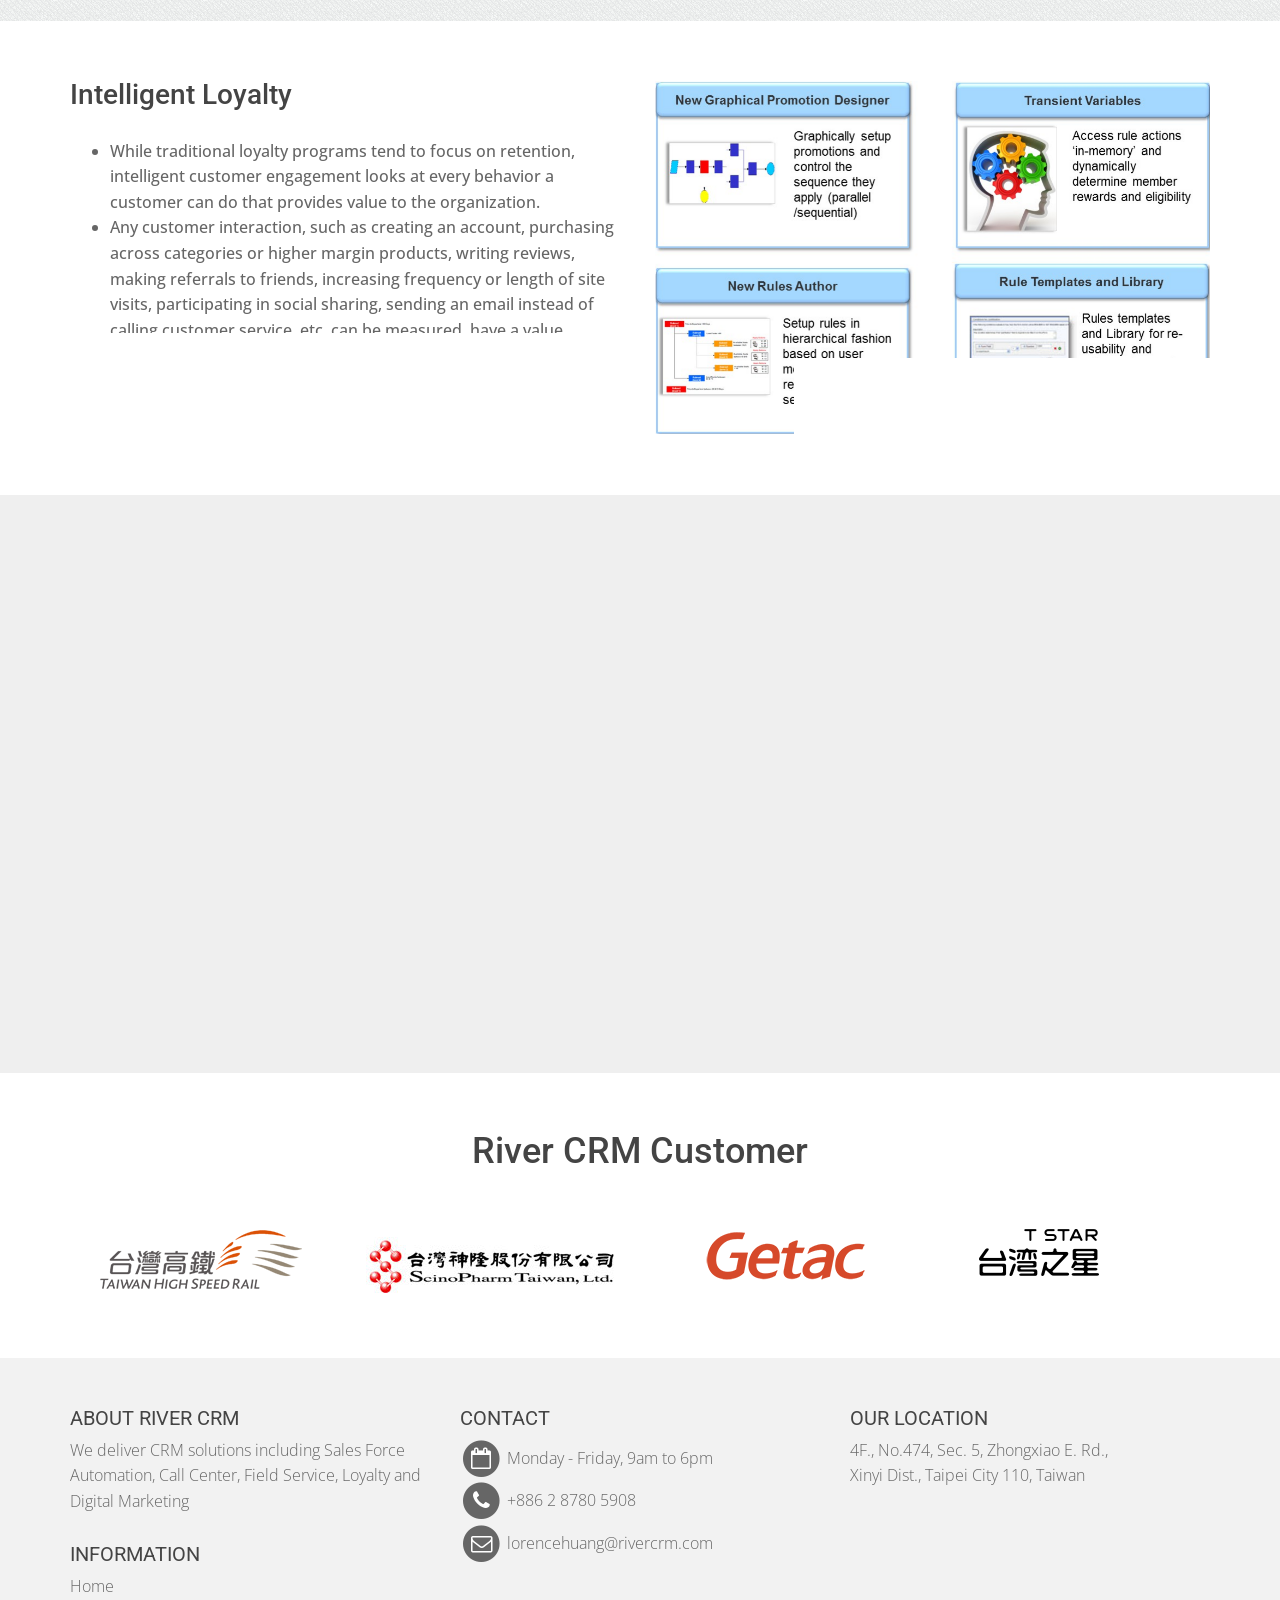
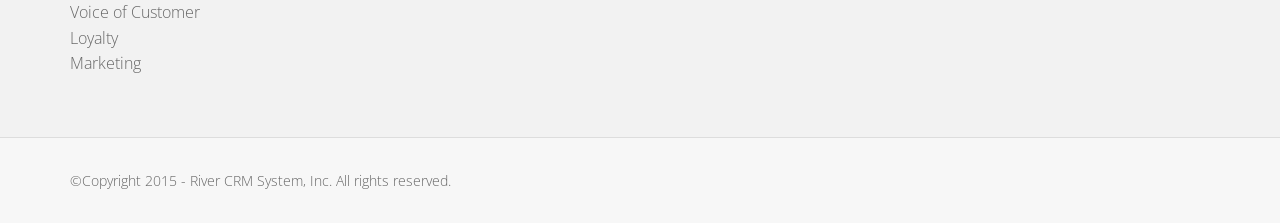
==== commit fa0031ce: "menu to marketing smart" ====
--- a/index.html
+++ b/index.html
@@ -68,7 +68,7 @@
 				  <ul class="dropdown-menu">
 				    <li><a href="#voc">Voice of Customer</a></li>
 					<li><a href="#loyalty">Intelligent Loyalty</a></li>
-					<li><a href="#marketing">Predictive Dealer Management</a></li>
+					<li><a href="#marketing">Marketing Smart</a></li>
 				  </ul>
 				</li>
 				<li><a href="#clients">Clients</a></li>
